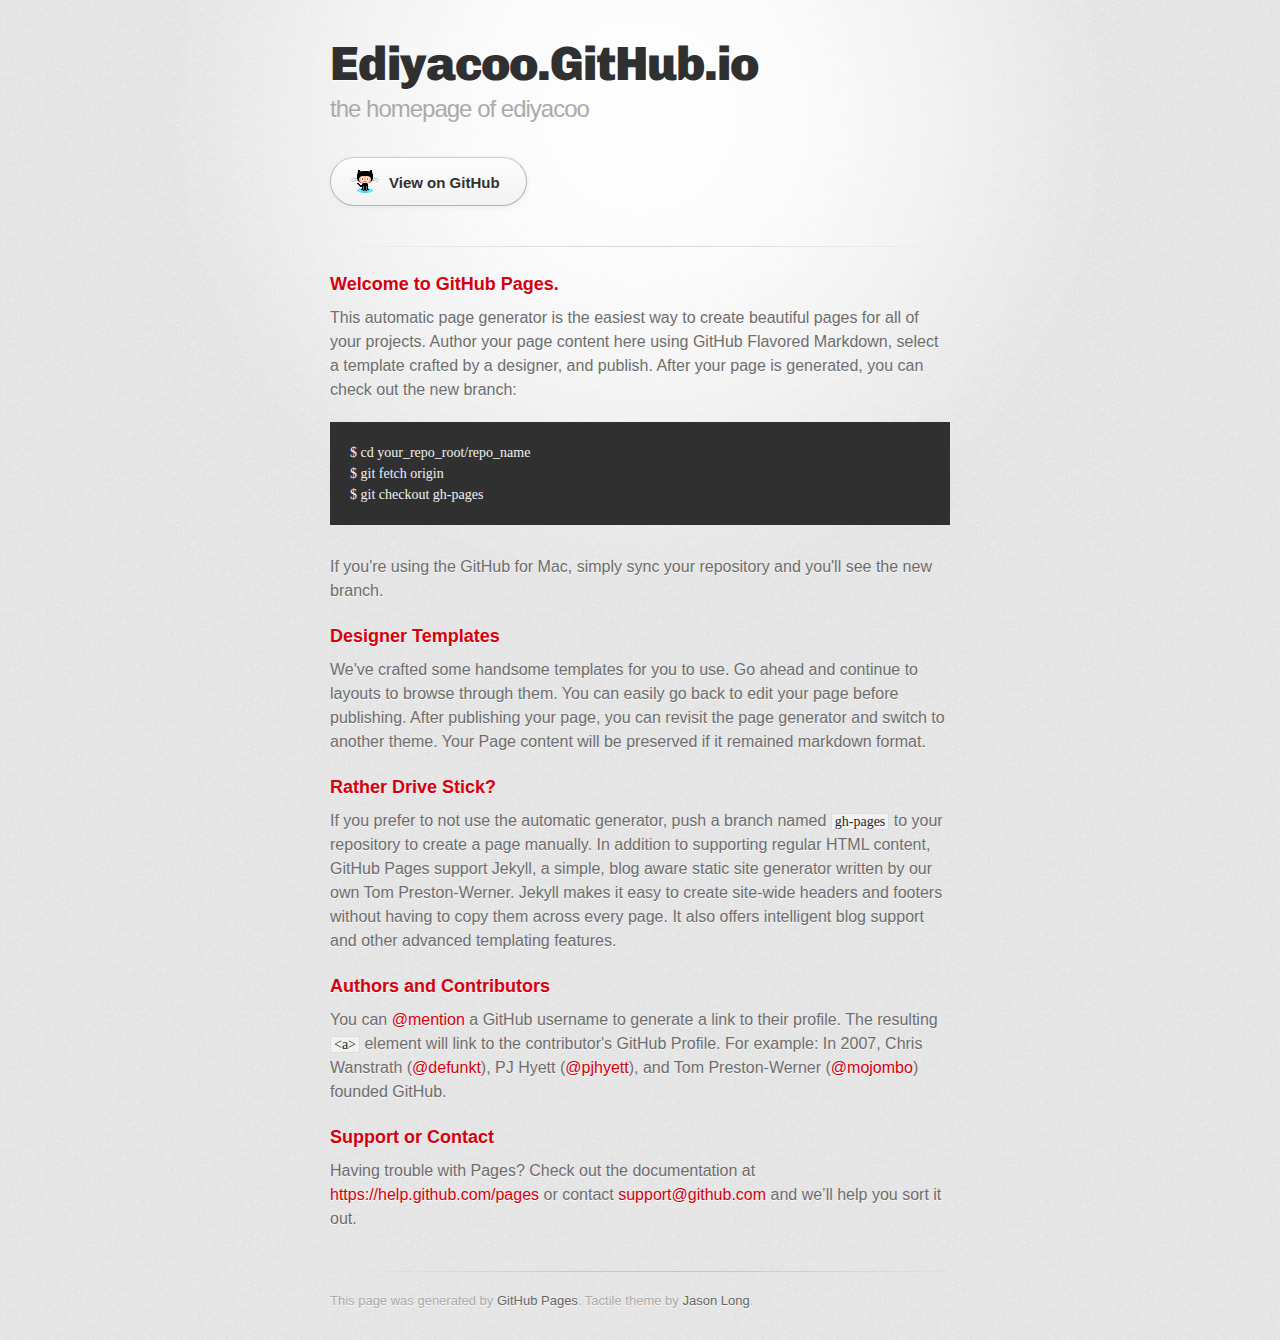
==== index.html @ d6c72542 "Replace master branch with page content via GitHub" ====
<!DOCTYPE html>
<html>
  <head>
    <meta charset='utf-8'>
    <meta http-equiv="X-UA-Compatible" content="chrome=1">
    <link href='https://fonts.googleapis.com/css?family=Chivo:900' rel='stylesheet' type='text/css'>
    <link rel="stylesheet" type="text/css" href="stylesheets/stylesheet.css" media="screen">
    <link rel="stylesheet" type="text/css" href="stylesheets/pygment_trac.css" media="screen">
    <link rel="stylesheet" type="text/css" href="stylesheets/print.css" media="print">
    <!--[if lt IE 9]>
    <script src="//html5shiv.googlecode.com/svn/trunk/html5.js"></script>
    <![endif]-->
    <title>Ediyacoo.GitHub.io by ediyacoo</title>
  </head>

  <body>
    <div id="container">
      <div class="inner">

        <header>
          <h1>Ediyacoo.GitHub.io</h1>
          <h2>the homepage of ediyacoo </h2>
        </header>

        <section id="downloads" class="clearfix">
          <a href="https://github.com/ediyacoo" id="view-on-github" class="button"><span>View on GitHub</span></a>
        </section>

        <hr>

        <section id="main_content">
          <h3>
<a id="welcome-to-github-pages" class="anchor" href="#welcome-to-github-pages" aria-hidden="true"><span class="octicon octicon-link"></span></a>Welcome to GitHub Pages.</h3>

<p>This automatic page generator is the easiest way to create beautiful pages for all of your projects. Author your page content here using GitHub Flavored Markdown, select a template crafted by a designer, and publish. After your page is generated, you can check out the new branch:</p>

<pre><code>$ cd your_repo_root/repo_name
$ git fetch origin
$ git checkout gh-pages
</code></pre>

<p>If you're using the GitHub for Mac, simply sync your repository and you'll see the new branch.</p>

<h3>
<a id="designer-templates" class="anchor" href="#designer-templates" aria-hidden="true"><span class="octicon octicon-link"></span></a>Designer Templates</h3>

<p>We've crafted some handsome templates for you to use. Go ahead and continue to layouts to browse through them. You can easily go back to edit your page before publishing. After publishing your page, you can revisit the page generator and switch to another theme. Your Page content will be preserved if it remained markdown format.</p>

<h3>
<a id="rather-drive-stick" class="anchor" href="#rather-drive-stick" aria-hidden="true"><span class="octicon octicon-link"></span></a>Rather Drive Stick?</h3>

<p>If you prefer to not use the automatic generator, push a branch named <code>gh-pages</code> to your repository to create a page manually. In addition to supporting regular HTML content, GitHub Pages support Jekyll, a simple, blog aware static site generator written by our own Tom Preston-Werner. Jekyll makes it easy to create site-wide headers and footers without having to copy them across every page. It also offers intelligent blog support and other advanced templating features.</p>

<h3>
<a id="authors-and-contributors" class="anchor" href="#authors-and-contributors" aria-hidden="true"><span class="octicon octicon-link"></span></a>Authors and Contributors</h3>

<p>You can <a href="https://github.com/blog/821" class="user-mention">@mention</a> a GitHub username to generate a link to their profile. The resulting <code>&lt;a&gt;</code> element will link to the contributor's GitHub Profile. For example: In 2007, Chris Wanstrath (<a href="https://github.com/defunkt" class="user-mention">@defunkt</a>), PJ Hyett (<a href="https://github.com/pjhyett" class="user-mention">@pjhyett</a>), and Tom Preston-Werner (<a href="https://github.com/mojombo" class="user-mention">@mojombo</a>) founded GitHub.</p>

<h3>
<a id="support-or-contact" class="anchor" href="#support-or-contact" aria-hidden="true"><span class="octicon octicon-link"></span></a>Support or Contact</h3>

<p>Having trouble with Pages? Check out the documentation at <a href="https://help.github.com/pages">https://help.github.com/pages</a> or contact <a href="mailto:support@github.com">support@github.com</a> and we’ll help you sort it out.</p>
        </section>

        <footer>
          This page was generated by <a href="http://pages.github.com">GitHub Pages</a>. Tactile theme by <a href="https://twitter.com/jasonlong">Jason Long</a>.
        </footer>

        
      </div>
    </div>
  </body>
</html>
---- stylesheets/stylesheet.css ----
/* http://meyerweb.com/eric/tools/css/reset/
   v2.0 | 20110126
   License: none (public domain)
*/
html, body, div, span, applet, object, iframe,
h1, h2, h3, h4, h5, h6, p, blockquote, pre,
a, abbr, acronym, address, big, cite, code,
del, dfn, em, img, ins, kbd, q, s, samp,
small, strike, strong, sub, sup, tt, var,
b, u, i, center,
dl, dt, dd, ol, ul, li,
fieldset, form, label, legend,
table, caption, tbody, tfoot, thead, tr, th, td,
article, aside, canvas, details, embed,
figure, figcaption, footer, header, hgroup,
menu, nav, output, ruby, section, summary,
time, mark, audio, video {
	padding: 0;
	margin: 0;
	font: inherit;
	font-size: 100%;
	vertical-align: baseline;
	border: 0;
}
/* HTML5 display-role reset for older browsers */
article, aside, details, figcaption, figure,
footer, header, hgroup, menu, nav, section {
	display: block;
}
body {
	line-height: 1;
}
ol, ul {
	list-style: none;
}
blockquote, q {
	quotes: none;
}
blockquote:before, blockquote:after,
q:before, q:after {
	content: '';
	content: none;
}
table {
	border-spacing: 0;
	border-collapse: collapse;
}

/* LAYOUT STYLES */
body {
  font-family: 'Helvetica Neue', Helvetica, Arial, serif;
  font-size: 1em;
  line-height: 1.5;
  color: #6d6d6d;
  text-shadow: 0 1px 0 rgba(255, 255, 255, 0.8);
  background: #e7e7e7 url(../images/body-bg.png) 0 0 repeat;
}

a {
  color: #d5000d;
}
a:hover {
  color: #c5000c;
}

header {
  padding-top: 35px;
  padding-bottom: 25px;
}

header h1 {
  font-family: 'Chivo', 'Helvetica Neue', Helvetica, Arial, serif;
  font-size: 48px; font-weight: 900;
  line-height: 1.2;
  color: #303030;
  letter-spacing: -1px;
}

header h2 {
  font-size: 24px;
  font-weight: normal;
  line-height: 1.3;
  color: #aaa;
  letter-spacing: -1px;
}

#container {
  min-height: 595px;
  background: transparent url(../images/highlight-bg.jpg) 50% 0 no-repeat;
}

.inner {
  width: 620px;
  margin: 0 auto;
}

#container .inner img {
  max-width: 100%;
}

#downloads {
  margin-bottom: 40px;
}

a.button {
  display: block;
  float: left;
  width: 179px;
  padding: 12px 8px 12px 8px;
  margin-right: 14px;
  font-size: 15px;
  font-weight: bold;
  line-height: 25px;
  color: #303030;
  background: #fdfdfd; /* Old browsers */
  background: -moz-linear-gradient(top,  #fdfdfd 0%, #f2f2f2 100%); /* FF3.6+ */
  background: -webkit-gradient(linear, left top, left bottom, color-stop(0%,#fdfdfd), color-stop(100%,#f2f2f2)); /* Chrome,Safari4+ */
  background: -webkit-linear-gradient(top,  #fdfdfd 0%,#f2f2f2 100%); /* Chrome10+,Safari5.1+ */
  background: -o-linear-gradient(top,  #fdfdfd 0%,#f2f2f2 100%); /* Opera 11.10+ */
  background: -ms-linear-gradient(top,  #fdfdfd 0%,#f2f2f2 100%); /* IE10+ */
  background: linear-gradient(top,  #fdfdfd 0%,#f2f2f2 100%); /* W3C */
  filter: progid:DXImageTransform.Microsoft.gradient( startColorstr='#fdfdfd', endColorstr='#f2f2f2',GradientType=0 ); /* IE6-9 */
  border-top: solid 1px #cbcbcb;
  border-right: solid 1px #b7b7b7;
  border-bottom: solid 1px #b3b3b3;
  border-left: solid 1px #b7b7b7;
  border-radius: 30px;
  -webkit-box-shadow: 10px 10px 5px #888;
  -moz-box-shadow: 10px 10px 5px #888;
  box-shadow: 0px 1px 5px #e8e8e8;
  -moz-border-radius: 30px;
  -webkit-border-radius: 30px;
}
a.button:hover {
  background: #fafafa; /* Old browsers */
  background: -moz-linear-gradient(top,  #fdfdfd 0%, #f6f6f6 100%); /* FF3.6+ */
  background: -webkit-gradient(linear, left top, left bottom, color-stop(0%,#fdfdfd), color-stop(100%,#f6f6f6)); /* Chrome,Safari4+ */
  background: -webkit-linear-gradient(top,  #fdfdfd 0%,#f6f6f6 100%); /* Chrome10+,Safari5.1+ */
  background: -o-linear-gradient(top,  #fdfdfd 0%,#f6f6f6 100%); /* Opera 11.10+ */
  background: -ms-linear-gradient(top,  #fdfdfd 0%,#f6f6f6 100%); /* IE10+ */
  background: linear-gradient(top,  #fdfdfd 0%,#f6f6f6, 100%); /* W3C */
  filter: progid:DXImageTransform.Microsoft.gradient( startColorstr='#fdfdfd', endColorstr='#f6f6f6',GradientType=0 ); /* IE6-9 */
  border-top: solid 1px #b7b7b7;
  border-right: solid 1px #b3b3b3;
  border-bottom: solid 1px #b3b3b3;
  border-left: solid 1px #b3b3b3;
}

a.button span {
  display: block;
  height: 23px;
  padding-left: 50px;
}

#download-zip span {
  background: transparent url(../images/zip-icon.png) 12px 50% no-repeat;
}
#download-tar-gz span {
  background: transparent url(../images/tar-gz-icon.png) 12px 50% no-repeat;
}
#view-on-github span {
  background: transparent url(../images/octocat-icon.png) 12px 50% no-repeat;
}
#view-on-github {
  margin-right: 0;
}

code, pre {
  margin-bottom: 30px;
  font-family: Monaco, "Bitstream Vera Sans Mono", "Lucida Console", Terminal;
  font-size: 14px;
  color: #222;
}

code {
  padding: 0 3px;
  background-color: #f2f2f2;
  border: solid 1px #ddd;
}

pre {
  padding: 20px;
  overflow: auto;
  color: #f2f2f2;
  text-shadow: none;
  background: #303030;
}
pre code {
  padding: 0;
  color: #f2f2f2;
  background-color: #303030;
  border: none;
}

ul, ol, dl {
  margin-bottom: 20px;
}


/* COMMON STYLES */

hr {
  height: 1px;
  padding-bottom: 1em;
  margin-top: 1em;
  line-height: 1px;
  background: transparent url('../images/hr.png') 50% 0 no-repeat;
  border: none;
}

strong {
  font-weight: bold;
}

em {
  font-style: italic;
}

table {
  width: 100%;
  border: 1px solid #ebebeb;
}

th {
  font-weight: 500;
}

td {
  font-weight: 300;
  text-align: center;
  border: 1px solid #ebebeb;
}

form {
  padding: 20px;
  background: #f2f2f2;

}


/* GENERAL ELEMENT TYPE STYLES */

h1 {
  font-size: 32px;
}

h2 {
  margin-bottom: 8px;
  font-size: 22px;
  font-weight: bold;
  color: #303030;
}

h3 {
  margin-bottom: 8px;
  font-size: 18px;
  font-weight: bold;
  color: #d5000d;
}

h4 {
  font-size: 16px;
  font-weight: bold;
  color: #303030;
}

h5 {
  font-size: 1em;
  color: #303030;
}

h6 {
  font-size: .8em;
  color: #303030;
}

p {
  margin-bottom: 20px;
  font-weight: 300;
}

a {
  text-decoration: none;
}

p a {
  font-weight: 400;
}

blockquote {
  padding: 0 0 0 30px;
  margin-bottom: 20px;
  font-size: 1.6em;
  border-left: 10px solid #e9e9e9;
}

ul li {
  list-style-position: inside;
  list-style: disc;
  padding-left: 20px;
}

ol li {
  list-style-position: inside;
  list-style: decimal;
  padding-left: 3px;
}

dl dt {
  color: #303030;
}

footer {
  padding-top: 20px;
  padding-bottom: 30px;
  margin-top: 40px;
  font-size: 13px;
  color: #aaa;
  background: transparent url('../images/hr.png') 0 0 no-repeat;
}

footer a {
  color: #666;
}
footer a:hover {
  color: #444;
}

/* MISC */
.clearfix:after {
  display: block;
  height: 0;
  clear: both;
  visibility: hidden;
  content: '.';
}

.clearfix {display: inline-block;}
* html .clearfix {height: 1%;}
.clearfix {display: block;}

/* #Media Queries
================================================== */

/* Smaller than standard 960 (devices and browsers) */
@media only screen and (max-width: 959px) { }

/* Tablet Portrait size to standard 960 (devices and browsers) */
@media only screen and (min-width: 768px) and (max-width: 959px) { }

/* All Mobile Sizes (devices and browser) */
@media only screen and (max-width: 767px) {
  header {
    padding-top: 10px;
    padding-bottom: 10px;
  }
  #downloads {
    margin-bottom: 25px;
  }
  #download-zip, #download-tar-gz {
    display: none;
  }
  .inner {
    width: 94%;
    margin: 0 auto;
  }
}

/* Mobile Landscape Size to Tablet Portrait (devices and browsers) */
@media only screen and (min-width: 480px) and (max-width: 767px) { }

/* Mobile Portrait Size to Mobile Landscape Size (devices and browsers) */
@media only screen and (max-width: 479px) { }
---- stylesheets/pygment_trac.css ----
.highlight  { background: #ffffff; }
.highlight .c { color: #999988; font-style: italic } /* Comment */
.highlight .err { color: #a61717; background-color: #e3d2d2 } /* Error */
.highlight .k { font-weight: bold } /* Keyword */
.highlight .o { font-weight: bold } /* Operator */
.highlight .cm { color: #999988; font-style: italic } /* Comment.Multiline */
.highlight .cp { color: #999999; font-weight: bold } /* Comment.Preproc */
.highlight .c1 { color: #999988; font-style: italic } /* Comment.Single */
.highlight .cs { color: #999999; font-weight: bold; font-style: italic } /* Comment.Special */
.highlight .gd { color: #000000; background-color: #ffdddd } /* Generic.Deleted */
.highlight .gd .x { color: #000000; background-color: #ffaaaa } /* Generic.Deleted.Specific */
.highlight .ge { font-style: italic } /* Generic.Emph */
.highlight .gr { color: #aa0000 } /* Generic.Error */
.highlight .gh { color: #999999 } /* Generic.Heading */
.highlight .gi { color: #000000; background-color: #ddffdd } /* Generic.Inserted */
.highlight .gi .x { color: #000000; background-color: #aaffaa } /* Generic.Inserted.Specific */
.highlight .go { color: #888888 } /* Generic.Output */
.highlight .gp { color: #555555 } /* Generic.Prompt */
.highlight .gs { font-weight: bold } /* Generic.Strong */
.highlight .gu { color: #800080; font-weight: bold; } /* Generic.Subheading */
.highlight .gt { color: #aa0000 } /* Generic.Traceback */
.highlight .kc { font-weight: bold } /* Keyword.Constant */
.highlight .kd { font-weight: bold } /* Keyword.Declaration */
.highlight .kn { font-weight: bold } /* Keyword.Namespace */
.highlight .kp { font-weight: bold } /* Keyword.Pseudo */
.highlight .kr { font-weight: bold } /* Keyword.Reserved */
.highlight .kt { color: #445588; font-weight: bold } /* Keyword.Type */
.highlight .m { color: #009999 } /* Literal.Number */
.highlight .s { color: #d14 } /* Literal.String */
.highlight .na { color: #008080 } /* Name.Attribute */
.highlight .nb { color: #0086B3 } /* Name.Builtin */
.highlight .nc { color: #445588; font-weight: bold } /* Name.Class */
.highlight .no { color: #008080 } /* Name.Constant */
.highlight .ni { color: #800080 } /* Name.Entity */
.highlight .ne { color: #990000; font-weight: bold } /* Name.Exception */
.highlight .nf { color: #990000; font-weight: bold } /* Name.Function */
.highlight .nn { color: #555555 } /* Name.Namespace */
.highlight .nt { color: #000080 } /* Name.Tag */
.highlight .nv { color: #008080 } /* Name.Variable */
.highlight .ow { font-weight: bold } /* Operator.Word */
.highlight .w { color: #bbbbbb } /* Text.Whitespace */
.highlight .mf { color: #009999 } /* Literal.Number.Float */
.highlight .mh { color: #009999 } /* Literal.Number.Hex */
.highlight .mi { color: #009999 } /* Literal.Number.Integer */
.highlight .mo { color: #009999 } /* Literal.Number.Oct */
.highlight .sb { color: #d14 } /* Literal.String.Backtick */
.highlight .sc { color: #d14 } /* Literal.String.Char */
.highlight .sd { color: #d14 } /* Literal.String.Doc */
.highlight .s2 { color: #d14 } /* Literal.String.Double */
.highlight .se { color: #d14 } /* Literal.String.Escape */
.highlight .sh { color: #d14 } /* Literal.String.Heredoc */
.highlight .si { color: #d14 } /* Literal.String.Interpol */
.highlight .sx { color: #d14 } /* Literal.String.Other */
.highlight .sr { color: #009926 } /* Literal.String.Regex */
.highlight .s1 { color: #d14 } /* Literal.String.Single */
.highlight .ss { color: #990073 } /* Literal.String.Symbol */
.highlight .bp { color: #999999 } /* Name.Builtin.Pseudo */
.highlight .vc { color: #008080 } /* Name.Variable.Class */
.highlight .vg { color: #008080 } /* Name.Variable.Global */
.highlight .vi { color: #008080 } /* Name.Variable.Instance */
.highlight .il { color: #009999 } /* Literal.Number.Integer.Long */

.type-csharp .highlight .k { color: #0000FF }
.type-csharp .highlight .kt { color: #0000FF }
.type-csharp .highlight .nf { color: #000000; font-weight: normal }
.type-csharp .highlight .nc { color: #2B91AF }
.type-csharp .highlight .nn { color: #000000 }
.type-csharp .highlight .s { color: #A31515 }
.type-csharp .highlight .sc { color: #A31515 }
---- stylesheets/print.css ----
html, body, div, span, applet, object, iframe,
h1, h2, h3, h4, h5, h6, p, blockquote, pre,
a, abbr, acronym, address, big, cite, code,
del, dfn, em, img, ins, kbd, q, s, samp,
small, strike, strong, sub, sup, tt, var,
b, u, i, center,
dl, dt, dd, ol, ul, li,
fieldset, form, label, legend,
table, caption, tbody, tfoot, thead, tr, th, td,
article, aside, canvas, details, embed,
figure, figcaption, footer, header, hgroup,
menu, nav, output, ruby, section, summary,
time, mark, audio, video {
  padding: 0;
  margin: 0;
  font: inherit;
  font-size: 100%;
  vertical-align: baseline;
  border: 0;
}
/* HTML5 display-role reset for older browsers */
article, aside, details, figcaption, figure,
footer, header, hgroup, menu, nav, section {
  display: block;
}
body {
  line-height: 1;
}
ol, ul {
  list-style: none;
}
blockquote, q {
  quotes: none;
}
blockquote:before, blockquote:after,
q:before, q:after {
  content: '';
  content: none;
}
table {
  border-spacing: 0;
  border-collapse: collapse;
}
body {
  font-family: 'Helvetica Neue', Helvetica, Arial, serif;
  font-size: 13px;
  line-height: 1.5;
  color: #000;
}

a {
  font-weight: bold;
  color: #d5000d;
}

header {
  padding-top: 35px;
  padding-bottom: 10px;
}

header h1 {
  font-size: 48px;
  font-weight: bold;
  line-height: 1.2;
  color: #303030;
  letter-spacing: -1px;
}

header h2 {
  font-size: 24px;
  font-weight: normal;
  line-height: 1.3;
  color: #aaa;
  letter-spacing: -1px;
}
#downloads {
  display: none;
}
#main_content {
  padding-top: 20px;
}

code, pre {
  margin-bottom: 30px;
  font-family: Monaco, "Bitstream Vera Sans Mono", "Lucida Console", Terminal;
  font-size: 12px;
  color: #222;
}

code {
  padding: 0 3px;
}

pre {
  padding: 20px;
  overflow: auto;
  border: solid 1px #ddd;
}
pre code {
  padding: 0;
}

ul, ol, dl {
  margin-bottom: 20px;
}


/* COMMON STYLES */

table {
  width: 100%;
  border: 1px solid #ebebeb;
}

th {
  font-weight: 500;
}

td {
  font-weight: 300;
  text-align: center;
  border: 1px solid #ebebeb;
}

form {
  padding: 20px;
  background: #f2f2f2;

}


/* GENERAL ELEMENT TYPE STYLES */

h1 {
  font-size: 2.8em;
}

h2 {
  margin-bottom: 8px;
  font-size: 22px;
  font-weight: bold;
  color: #303030;
}

h3 {
  margin-bottom: 8px;
  font-size: 18px;
  font-weight: bold;
  color: #d5000d;
}

h4 {
  font-size: 16px;
  font-weight: bold;
  color: #303030;
}

h5 {
  font-size: 1em;
  color: #303030;
}

h6 {
  font-size: .8em;
  color: #303030;
}

p {
  margin-bottom: 20px;
  font-weight: 300;
}

a {
  text-decoration: none;
}

p a {
  font-weight: 400;
}

blockquote {
  padding: 0 0 0 30px;
  margin-bottom: 20px;
  font-size: 1.6em;
  border-left: 10px solid #e9e9e9;
}

ul li {
  list-style-position: inside;
  list-style: disc;
  padding-left: 20px;
}

ol li {
  list-style-position: inside;
  list-style: decimal;
  padding-left: 3px;
}

dl dd {
  font-style: italic;
  font-weight: 100;
}

footer {
  padding-top: 20px;
  padding-bottom: 30px;
  margin-top: 40px;
  font-size: 13px;
  color: #aaa;
}

footer a {
  color: #666;
}

/* MISC */
.clearfix:after {
  display: block;
  height: 0;
  clear: both;
  visibility: hidden;
  content: '.';
}

.clearfix {display: inline-block;}
* html .clearfix {height: 1%;}
.clearfix {display: block;}
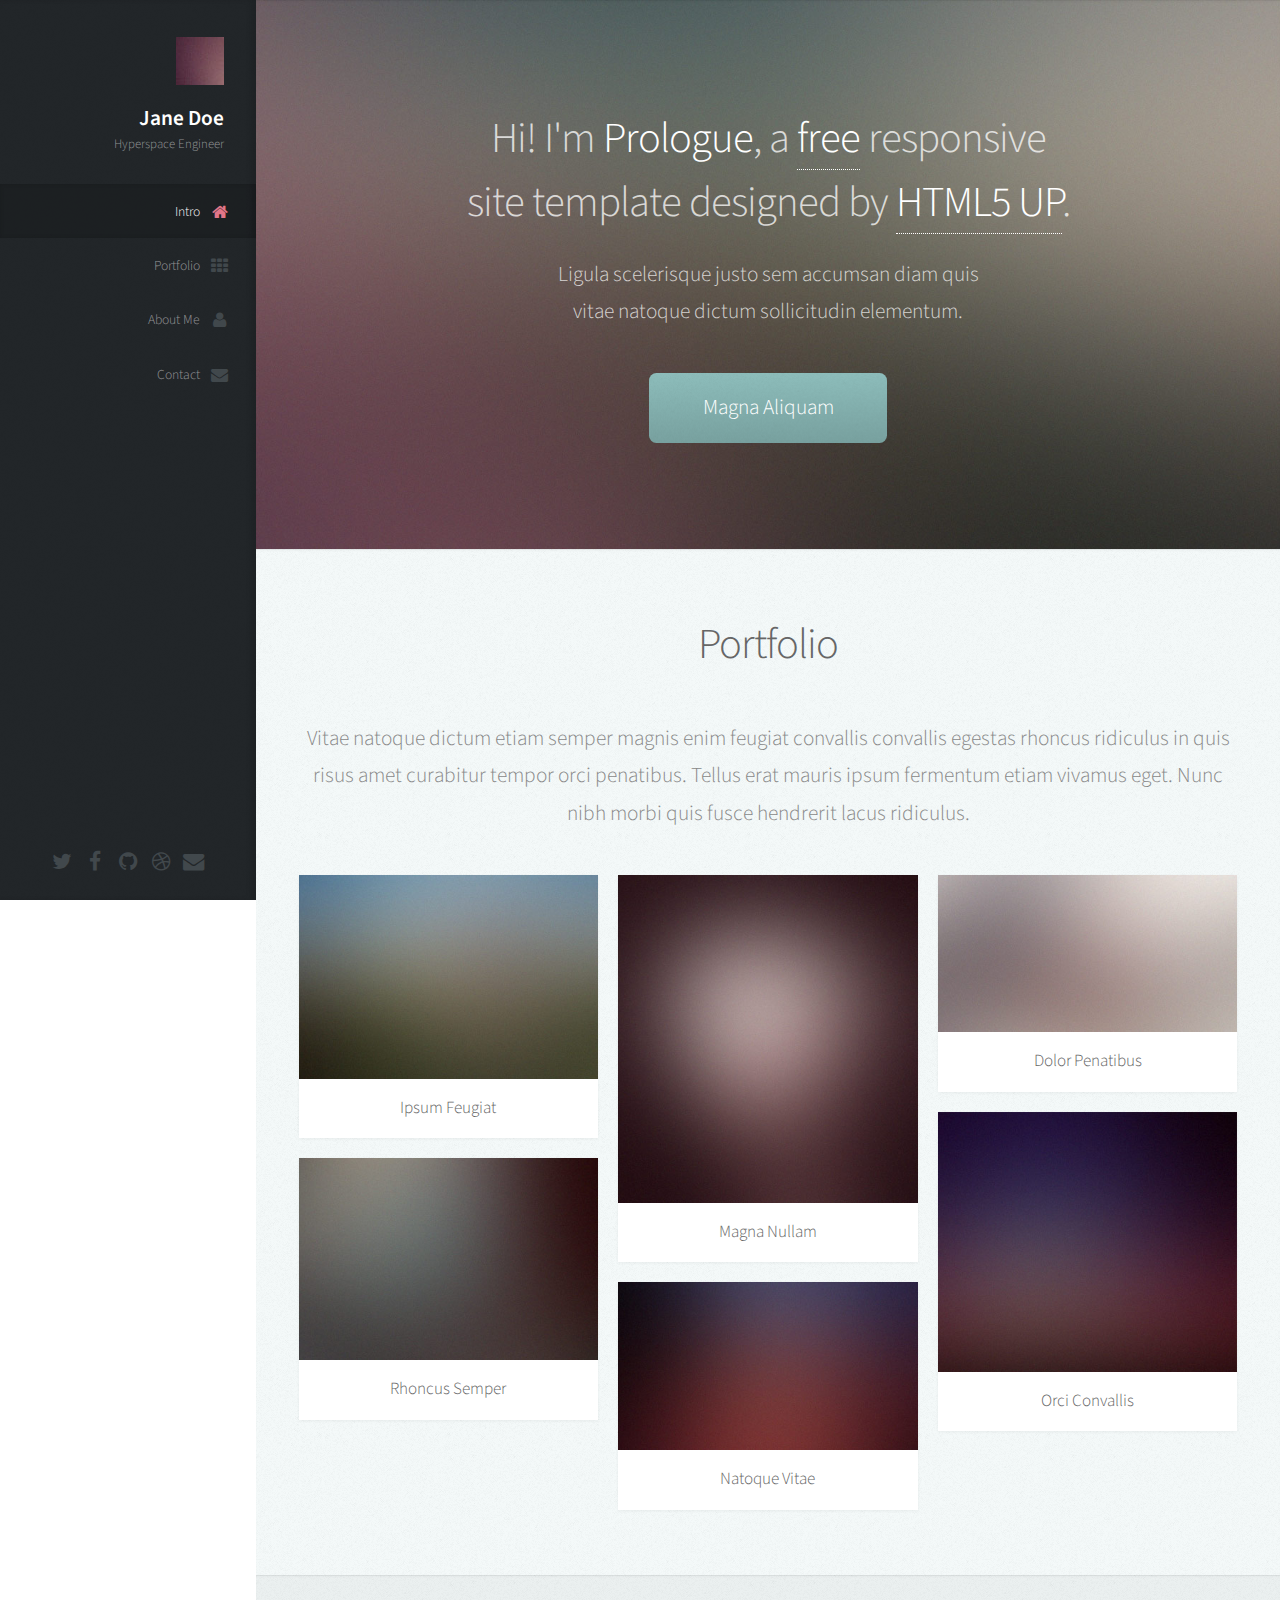
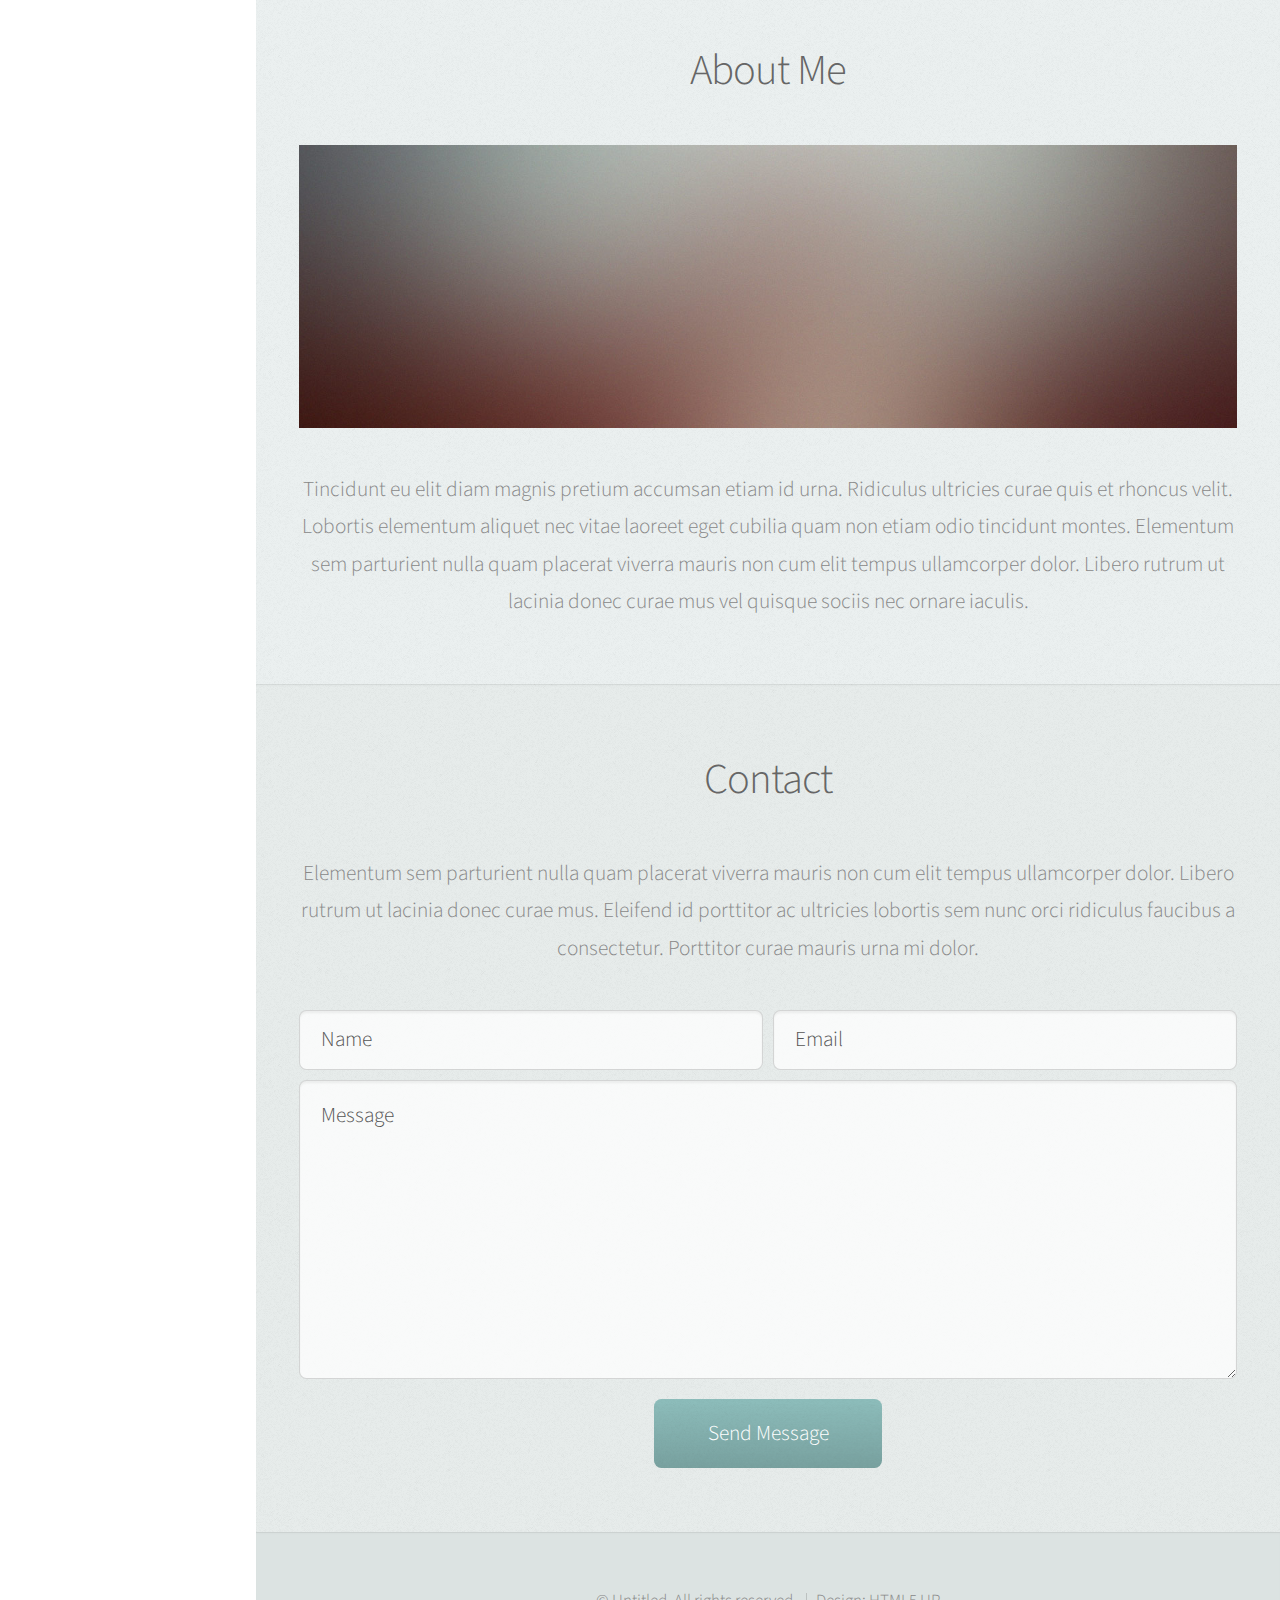
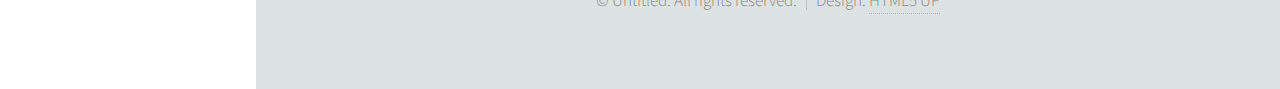
==== commit 5f913b74: "new interface" ====
--- a/index.html
+++ b/index.html
@@ -1,73 +1,230 @@
-<!DOCTYPE html>
+<!DOCTYPE HTML>
+<!--
+	Prologue by HTML5 UP
+	html5up.net | @n33co
+	Free for personal and commercial use under the CCA 3.0 license (html5up.net/license)
+-->
 <html>
-  <head>
-    <meta charset='utf-8'>
-    <meta http-equiv="X-UA-Compatible" content="chrome=1">
-    <link href='https://fonts.googleapis.com/css?family=Chivo:900' rel='stylesheet' type='text/css'>
-    <link rel="stylesheet" type="text/css" href="stylesheets/stylesheet.css" media="screen">
-    <link rel="stylesheet" type="text/css" href="stylesheets/pygment_trac.css" media="screen">
-    <link rel="stylesheet" type="text/css" href="stylesheets/print.css" media="print">
-    <!--[if lt IE 9]>
-    <script src="//html5shiv.googlecode.com/svn/trunk/html5.js"></script>
-    <![endif]-->
-    <title>Ediyacoo.GitHub.io by ediyacoo</title>
-  </head>
-
-  <body>
-    <div id="container">
-      <div class="inner">
-
-        <header>
-          <h1>Ediyacoo.GitHub.io</h1>
-          <h2>the homepage of ediyacoo </h2>
-        </header>
-
-        <section id="downloads" class="clearfix">
-          <a href="https://github.com/ediyacoo" id="view-on-github" class="button"><span>View on GitHub</span></a>
-        </section>
-
-        <hr>
-
-        <section id="main_content">
-          <h3>
-<a id="welcome-to-github-pages" class="anchor" href="#welcome-to-github-pages" aria-hidden="true"><span class="octicon octicon-link"></span></a>Welcome to GitHub Pages.</h3>
-
-<p>This automatic page generator is the easiest way to create beautiful pages for all of your projects. Author your page content here using GitHub Flavored Markdown, select a template crafted by a designer, and publish. After your page is generated, you can check out the new branch:</p>
-
-<pre><code>$ cd your_repo_root/repo_name
-$ git fetch origin
-$ git checkout gh-pages
-</code></pre>
-
-<p>If you're using the GitHub for Mac, simply sync your repository and you'll see the new branch.</p>
-
-<h3>
-<a id="designer-templates" class="anchor" href="#designer-templates" aria-hidden="true"><span class="octicon octicon-link"></span></a>Designer Templates</h3>
-
-<p>We've crafted some handsome templates for you to use. Go ahead and continue to layouts to browse through them. You can easily go back to edit your page before publishing. After publishing your page, you can revisit the page generator and switch to another theme. Your Page content will be preserved if it remained markdown format.</p>
-
-<h3>
-<a id="rather-drive-stick" class="anchor" href="#rather-drive-stick" aria-hidden="true"><span class="octicon octicon-link"></span></a>Rather Drive Stick?</h3>
-
-<p>If you prefer to not use the automatic generator, push a branch named <code>gh-pages</code> to your repository to create a page manually. In addition to supporting regular HTML content, GitHub Pages support Jekyll, a simple, blog aware static site generator written by our own Tom Preston-Werner. Jekyll makes it easy to create site-wide headers and footers without having to copy them across every page. It also offers intelligent blog support and other advanced templating features.</p>
-
-<h3>
-<a id="authors-and-contributors" class="anchor" href="#authors-and-contributors" aria-hidden="true"><span class="octicon octicon-link"></span></a>Authors and Contributors</h3>
-
-<p>You can <a href="https://github.com/blog/821" class="user-mention">@mention</a> a GitHub username to generate a link to their profile. The resulting <code>&lt;a&gt;</code> element will link to the contributor's GitHub Profile. For example: In 2007, Chris Wanstrath (<a href="https://github.com/defunkt" class="user-mention">@defunkt</a>), PJ Hyett (<a href="https://github.com/pjhyett" class="user-mention">@pjhyett</a>), and Tom Preston-Werner (<a href="https://github.com/mojombo" class="user-mention">@mojombo</a>) founded GitHub.</p>
-
-<h3>
-<a id="support-or-contact" class="anchor" href="#support-or-contact" aria-hidden="true"><span class="octicon octicon-link"></span></a>Support or Contact</h3>
-
-<p>Having trouble with Pages? Check out the documentation at <a href="https://help.github.com/pages">https://help.github.com/pages</a> or contact <a href="mailto:support@github.com">support@github.com</a> and we’ll help you sort it out.</p>
-        </section>
-
-        <footer>
-          This page was generated by <a href="http://pages.github.com">GitHub Pages</a>. Tactile theme by <a href="https://twitter.com/jasonlong">Jason Long</a>.
-        </footer>
-
-        
-      </div>
-    </div>
-  </body>
+	<head>
+		<title>Prologue by HTML5 UP</title>
+		<meta http-equiv="content-type" content="text/html; charset=utf-8" />
+		<meta name="description" content="" />
+		<meta name="keywords" content="" />
+		<!--[if lte IE 8]><script src="css/ie/html5shiv.js"></script><![endif]-->
+		<script src="js/jquery.min.js"></script>
+		<script src="js/jquery.scrolly.min.js"></script>
+		<script src="js/jquery.scrollzer.min.js"></script>
+		<script src="js/skel.min.js"></script>
+		<script src="js/skel-layers.min.js"></script>
+		<script src="js/init.js"></script>
+		<noscript>
+			<link rel="stylesheet" href="css/skel.css" />
+			<link rel="stylesheet" href="css/style.css" />
+			<link rel="stylesheet" href="css/style-wide.css" />
+		</noscript>
+		<!--[if lte IE 9]><link rel="stylesheet" href="css/ie/v9.css" /><![endif]-->
+		<!--[if lte IE 8]><link rel="stylesheet" href="css/ie/v8.css" /><![endif]-->
+	</head>
+	<body>
+
+		<!-- Header -->
+			<div id="header" class="skel-layers-fixed">
+
+				<div class="top">
+
+					<!-- Logo -->
+						<div id="logo">
+							<span class="image avatar48"><img src="images/avatar.jpg" alt="" /></span>
+							<h1 id="title">Jane Doe</h1>
+							<p>Hyperspace Engineer</p>
+						</div>
+
+					<!-- Nav -->
+						<nav id="nav">
+							<!--
+							
+								Prologue's nav expects links in one of two formats:
+								
+								1. Hash link (scrolls to a different section within the page)
+								
+								   <li><a href="#foobar" id="foobar-link" class="icon fa-whatever-icon-you-want skel-layers-ignoreHref"><span class="label">Foobar</span></a></li>
+
+								2. Standard link (sends the user to another page/site)
+
+								   <li><a href="http://foobar.tld" id="foobar-link" class="icon fa-whatever-icon-you-want"><span class="label">Foobar</span></a></li>
+							
+							-->
+							<ul>
+								<li><a href="#top" id="top-link" class="skel-layers-ignoreHref"><span class="icon fa-home">Intro</span></a></li>
+								<li><a href="#portfolio" id="portfolio-link" class="skel-layers-ignoreHref"><span class="icon fa-th">Portfolio</span></a></li>
+								<li><a href="#about" id="about-link" class="skel-layers-ignoreHref"><span class="icon fa-user">About Me</span></a></li>
+								<li><a href="#contact" id="contact-link" class="skel-layers-ignoreHref"><span class="icon fa-envelope">Contact</span></a></li>
+							</ul>
+						</nav>
+						
+				</div>
+				
+				<div class="bottom">
+
+					<!-- Social Icons -->
+						<ul class="icons">
+							<li><a href="#" class="icon fa-twitter"><span class="label">Twitter</span></a></li>
+							<li><a href="#" class="icon fa-facebook"><span class="label">Facebook</span></a></li>
+							<li><a href="#" class="icon fa-github"><span class="label">Github</span></a></li>
+							<li><a href="#" class="icon fa-dribbble"><span class="label">Dribbble</span></a></li>
+							<li><a href="#" class="icon fa-envelope"><span class="label">Email</span></a></li>
+						</ul>
+				
+				</div>
+			
+			</div>
+
+		<!-- Main -->
+			<div id="main">
+
+				<!-- Intro -->
+					<section id="top" class="one dark cover">
+						<div class="container">
+
+							<header>
+								<h2 class="alt">Hi! I'm <strong>Prologue</strong>, a <a href="http://html5up.net/license">free</a> responsive<br />
+								site template designed by <a href="http://html5up.net">HTML5 UP</a>.</h2>
+								<p>Ligula scelerisque justo sem accumsan diam quis<br />
+								vitae natoque dictum sollicitudin elementum.</p>
+							</header>
+							
+							<footer>
+								<a href="#portfolio" class="button scrolly">Magna Aliquam</a>
+							</footer>
+
+						</div>
+					</section>
+					
+				<!-- Portfolio -->
+					<section id="portfolio" class="two">
+						<div class="container">
+					
+							<header>
+								<h2>Portfolio</h2>
+							</header>
+							
+							<p>Vitae natoque dictum etiam semper magnis enim feugiat convallis convallis
+							egestas rhoncus ridiculus in quis risus amet curabitur tempor orci penatibus.
+							Tellus erat mauris ipsum fermentum etiam vivamus eget. Nunc nibh morbi quis 
+							fusce hendrerit lacus ridiculus.</p>
+						
+							<div class="row">
+								<div class="4u">
+									<article class="item">
+										<a href="#" class="image fit"><img src="images/pic02.jpg" alt="" /></a>
+										<header>
+											<h3>Ipsum Feugiat</h3>
+										</header>
+									</article>
+									<article class="item">
+										<a href="#" class="image fit"><img src="images/pic03.jpg" alt="" /></a>
+										<header>
+											<h3>Rhoncus Semper</h3>
+										</header>
+									</article>
+								</div>
+								<div class="4u">
+									<article class="item">
+										<a href="#" class="image fit"><img src="images/pic04.jpg" alt="" /></a>
+										<header>
+											<h3>Magna Nullam</h3>
+										</header>
+									</article>
+									<article class="item">
+										<a href="#" class="image fit"><img src="images/pic05.jpg" alt="" /></a>
+										<header>
+											<h3>Natoque Vitae</h3>
+										</header>
+									</article>
+								</div>
+								<div class="4u">
+									<article class="item">
+										<a href="#" class="image fit"><img src="images/pic06.jpg" alt="" /></a>
+										<header>
+											<h3>Dolor Penatibus</h3>
+										</header>
+									</article>
+									<article class="item">
+										<a href="#" class="image fit"><img src="images/pic07.jpg" alt="" /></a>
+										<header>
+											<h3>Orci Convallis</h3>
+										</header>
+									</article>
+								</div>
+							</div>
+
+						</div>
+					</section>
+
+				<!-- About Me -->
+					<section id="about" class="three">
+						<div class="container">
+
+							<header>
+								<h2>About Me</h2>
+							</header>
+
+							<a href="#" class="image featured"><img src="images/pic08.jpg" alt="" /></a>
+							
+							<p>Tincidunt eu elit diam magnis pretium accumsan etiam id urna. Ridiculus 
+							ultricies curae quis et rhoncus velit. Lobortis elementum aliquet nec vitae 
+							laoreet eget cubilia quam non etiam odio tincidunt montes. Elementum sem 
+							parturient nulla quam placerat viverra mauris non cum elit tempus ullamcorper 
+							dolor. Libero rutrum ut lacinia donec curae mus vel quisque sociis nec 
+							ornare iaculis.</p>
+
+						</div>
+					</section>
+			
+				<!-- Contact -->
+					<section id="contact" class="four">
+						<div class="container">
+
+							<header>
+								<h2>Contact</h2>
+							</header>
+
+							<p>Elementum sem parturient nulla quam placerat viverra 
+							mauris non cum elit tempus ullamcorper dolor. Libero rutrum ut lacinia 
+							donec curae mus. Eleifend id porttitor ac ultricies lobortis sem nunc 
+							orci ridiculus faucibus a consectetur. Porttitor curae mauris urna mi dolor.</p>
+							
+							<form method="post" action="#">
+								<div class="row 50%">
+									<div class="6u"><input type="text" name="name" placeholder="Name" /></div>
+									<div class="6u"><input type="text" name="email" placeholder="Email" /></div>
+								</div>
+								<div class="row 50%">
+									<div class="12u">
+										<textarea name="message" placeholder="Message"></textarea>
+									</div>
+								</div>
+								<div class="row">
+									<div class="12u">
+										<input type="submit" value="Send Message" />
+									</div>
+								</div>
+							</form>
+
+						</div>
+					</section>
+			
+			</div>
+
+		<!-- Footer -->
+			<div id="footer">
+				
+				<!-- Copyright -->
+					<ul class="copyright">
+						<li>&copy; Untitled. All rights reserved.</li><li>Design: <a href="http://html5up.net">HTML5 UP</a></li>
+					</ul>
+				
+			</div>
+
+	</body>
 </html>--- a/css/skel.css
+++ b/css/skel.css
@@ -0,0 +1,247 @@
+/* Resets (http://meyerweb.com/eric/tools/css/reset/ | v2.0 | 20110126 | License: none (public domain)) */
+
+	html,body,div,span,applet,object,iframe,h1,h2,h3,h4,h5,h6,p,blockquote,pre,a,abbr,acronym,address,big,cite,code,del,dfn,em,img,ins,kbd,q,s,samp,small,strike,strong,sub,sup,tt,var,b,u,i,center,dl,dt,dd,ol,ul,li,fieldset,form,label,legend,table,caption,tbody,tfoot,thead,tr,th,td,article,aside,canvas,details,embed,figure,figcaption,footer,header,hgroup,menu,nav,output,ruby,section,summary,time,mark,audio,video{margin:0;padding:0;border:0;font-size:100%;font:inherit;vertical-align:baseline;}article,aside,details,figcaption,figure,footer,header,hgroup,menu,nav,section{display:block;}body{line-height:1;}ol,ul{list-style:none;}blockquote,q{quotes:none;}blockquote:before,blockquote:after,q:before,q:after{content:'';content:none;}table{border-collapse:collapse;border-spacing:0;}body{-webkit-text-size-adjust:none}
+
+/* Box Model */
+
+	*, *:before, *:after {
+		-moz-box-sizing: border-box;
+		-webkit-box-sizing: border-box;
+		box-sizing: border-box;
+	}
+
+/* Container */
+
+	.container {
+		margin-left: auto;
+		margin-right: auto;
+
+		/* width: (containers) */
+		width: 1200px;
+	}
+
+	/* Modifiers */
+
+		/* 125% */
+			.container.\31 25\25 {
+				width: 100%;
+
+				/* max-width: (containers * 1.25) */
+				max-width: 1500px;
+
+				/* min-width: (containers) */
+				min-width: 1200px;
+			}
+
+		/* 75% */
+			.container.\37 5\25 {
+
+				/* width: (containers * 0.75) */
+				width: 900px;
+
+			}
+
+		/* 50% */
+			.container.\35 0\25 {
+
+				/* width: (containers * 0.50) */
+				width: 600px;
+
+			}
+
+		/* 25% */
+			.container.\32 5\25 {
+
+				/* width: (containers * 0.25) */
+				width: 300px;
+
+			}
+
+/* Grid */
+
+	.row {
+		border-bottom: solid 1px transparent;
+	}
+
+	.row > * {
+		float: left;
+	}
+
+	.row:after, .row:before {
+		content: '';
+		display: block;
+		clear: both;
+		height: 0;
+	}
+
+	.row.uniform > * > :first-child {
+		margin-top: 0;
+	}
+
+	.row.uniform > * > :last-child {
+		margin-bottom: 0;
+	}
+
+	/* Gutters */
+
+		/* Normal */
+
+			.row > * {
+				/* padding: (gutters.horizontal) 0 0 (gutters.vertical) */
+				padding: 40px 0 0 40px;
+			}
+
+			.row {
+				/* margin: -(gutters.horizontal) 0 -1px -(gutters.vertical) */
+				margin: -40px 0 -1px -40px;
+			}
+
+			.row.uniform > * {
+				/* padding: (gutters.vertical) 0 0 (gutters.vertical) */
+				padding: 40px 0 0 40px;
+			}
+
+			.row.uniform {
+				/* margin: -(gutters.vertical) 0 -1px -(gutters.vertical) */
+				margin: -40px 0 -1px -40px;
+			}
+
+		/* 200% */
+
+			.row.\32 00\25 > * {
+				/* padding: (gutters.horizontal) 0 0 (gutters.vertical) */
+				padding: 80px 0 0 80px;
+			}
+
+			.row.\32 00\25 {
+				/* margin: -(gutters.horizontal) 0 -1px -(gutters.vertical) */
+				margin: -80px 0 -1px -80px;
+			}
+
+			.row.uniform.\32 00\25 > * {
+				/* padding: (gutters.vertical) 0 0 (gutters.vertical) */
+				padding: 80px 0 0 80px;
+			}
+
+			.row.uniform.\32 00\25 {
+				/* margin: -(gutters.vertical) 0 -1px -(gutters.vertical) */
+				margin: -80px 0 -1px -80px;
+			}
+
+		/* 150% */
+
+			.row.\31 50\25 > * {
+				/* padding: (gutters.horizontal) 0 0 (gutters.vertical) */
+				padding: 60px 0 0 60px;
+			}
+
+			.row.\31 50\25 {
+				/* margin: -(gutters.horizontal) 0 -1px -(gutters.vertical) */
+				margin: -60px 0 -1px -60px;
+			}
+
+			.row.uniform.\31 50\25 > * {
+				/* padding: (gutters.vertical) 0 0 (gutters.vertical) */
+				padding: 60px 0 0 60px;
+			}
+
+			.row.uniform.\31 50\25 {
+				/* margin: -(gutters.vertical) 0 -1px -(gutters.vertical) */
+				margin: -60px 0 -1px -60px;
+			}
+
+		/* 50% */
+
+			.row.\35 0\25 > * {
+				/* padding: (gutters.horizontal) 0 0 (gutters.vertical) */
+				padding: 20px 0 0 20px;
+			}
+
+			.row.\35 0\25 {
+				/* margin: -(gutters.horizontal) 0 -1px -(gutters.vertical) */
+				margin: -20px 0 -1px -20px;
+			}
+
+			.row.uniform.\35 0\25 > * {
+				/* padding: (gutters.vertical) 0 0 (gutters.vertical) */
+				padding: 20px 0 0 20px;
+			}
+
+			.row.uniform.\35 0\25 {
+				/* margin: -(gutters.vertical) 0 -1px -(gutters.vertical) */
+				margin: -20px 0 -1px -20px;
+			}
+
+		/* 25% */
+
+			.row.\32 5\25 > * {
+				/* padding: (gutters.horizontal) 0 0 (gutters.vertical) */
+				padding: 10px 0 0 10px;
+			}
+
+			.row.\32 5\25 {
+				/* margin: -(gutters.horizontal) 0 -1px -(gutters.vertical) */
+				margin: -10px 0 -1px -10px;
+			}
+
+			.row.uniform.\32 5\25 > * {
+				/* padding: (gutters.vertical) 0 0 (gutters.vertical) */
+				padding: 10px 0 0 10px;
+			}
+
+			.row.uniform.\32 5\25 {
+				/* margin: -(gutters.vertical) 0 -1px -(gutters.vertical) */
+				margin: -10px 0 -1px -10px;
+			}
+
+		/* 0% */
+
+			.row.\30 \25 > * {
+				padding: 0;
+			}
+
+			.row.\30 \25 {
+				margin: 0 0 -1px 0;
+			}
+
+	/* Cells */
+
+		.\31 2u, .\31 2u\24 { width: 100%; clear: none; margin-left: 0; }
+		.\31 1u, .\31 1u\24 { width: 91.6666666667%; clear: none; margin-left: 0; }
+		.\31 0u, .\31 0u\24 { width: 83.3333333333%; clear: none; margin-left: 0; }
+		.\39 u, .\39 u\24 { width: 75%; clear: none; margin-left: 0; }
+		.\38 u, .\38 u\24 { width: 66.6666666667%; clear: none; margin-left: 0; }
+		.\37 u, .\37 u\24 { width: 58.3333333333%; clear: none; margin-left: 0; }
+		.\36 u, .\36 u\24 { width: 50%; clear: none; margin-left: 0; }
+		.\35 u, .\35 u\24 { width: 41.6666666667%; clear: none; margin-left: 0; }
+		.\34 u, .\34 u\24 { width: 33.3333333333%; clear: none; margin-left: 0; }
+		.\33 u, .\33 u\24 { width: 25%; clear: none; margin-left: 0; }
+		.\32 u, .\32 u\24 { width: 16.6666666667%; clear: none; margin-left: 0; }
+		.\31 u, .\31 u\24 { width: 8.3333333333%; clear: none; margin-left: 0; }
+
+		.\31 2u\24 + *,
+		.\31 1u\24 + *,
+		.\31 0u\24 + *,
+		.\39 u\24 + *,
+		.\38 u\24 + *,
+		.\37 u\24 + *,
+		.\36 u\24 + *,
+		.\35 u\24 + *,
+		.\34 u\24 + *,
+		.\33 u\24 + *,
+		.\32 u\24 + *,
+		.\31 u\24 + * {
+			clear: left;
+		}
+
+		.\-11u { margin-left: 91.6666666667% }
+		.\-10u { margin-left: 83.3333333333% }
+		.\-9u { margin-left: 75% }
+		.\-8u { margin-left: 66.6666666667% }
+		.\-7u { margin-left: 58.3333333333% }
+		.\-6u { margin-left: 50% }
+		.\-5u { margin-left: 41.6666666667% }
+		.\-4u { margin-left: 33.3333333333% }
+		.\-3u { margin-left: 25% }
+		.\-2u { margin-left: 16.6666666667% }
+		.\-1u { margin-left: 8.3333333333% }--- a/css/style.css
+++ b/css/style.css
@@ -0,0 +1,785 @@
+@charset 'UTF-8';
+@import url("font-awesome.min.css");
+@import url("http://fonts.googleapis.com/css?family=Source+Sans+Pro:300,300italic,400,600");
+
+/*
+	Prologue by HTML5 UP
+	html5up.net | @n33co
+	Free for personal and commercial use under the CCA 3.0 license (html5up.net/license)
+*/
+
+/*********************************************************************************/
+/* Basic                                                                         */
+/*********************************************************************************/
+
+	body
+	{
+		background: #fff;
+	}
+
+		body.is-loading *
+		{
+			-moz-transition: none !important;
+			-webkit-transition: none !important;
+			-o-transition: none !important;
+			-ms-transition: none !important;
+			transition: none !important;
+			-moz-animation: none !important;
+			-webkit-animation: none !important;
+			-o-animation: none !important;
+			-ms-animation: none !important;
+			animation: none !important;
+		}
+
+	body,input,textarea,select
+	{
+		font-family: 'Source Sans Pro', sans-serif;
+		font-size: 19pt;
+		font-weight: 300;
+		line-height: 1.75em;
+		color: #888;
+	}
+
+	h1,h2,h3,h4,h5,h6
+	{
+		font-weight: 300;
+		color: #666;
+		line-height: 1.5em;
+	}
+	
+		h1 a, h2 a, h3 a, h4 a, h5 a, h6 a
+		{
+			color: inherit;
+			text-decoration: none;
+		}
+
+		h1 strong, h2 strong, h3 strong, h4 strong, h5 strong, h6 strong
+		{
+			color: #333;
+		}
+		
+		h2
+		{
+			font-size: 2em;
+			letter-spacing: -1px;
+		}
+		
+			h2.alt
+			{
+				color: #888;
+			}
+			
+			h2.alt strong
+			{
+				color: #666;
+			}
+
+		h3
+		{
+			font-size: 1.5em;
+		}
+
+	header
+	{
+		margin: 0 0 2em 0;
+	}
+
+		header > p
+		{
+			margin: 1em 0 0 0;
+		}
+
+	footer
+	{
+		margin: 2em 0 0 0;
+	}
+
+	strong, b
+	{
+		font-weight: 300;
+		color: #666;
+	}
+	
+	em, i
+	{
+		font-style: italic;
+	}
+
+	a
+	{
+		text-decoration: none;
+		color: inherit;
+		border-bottom: dotted 1px rgba(128,128,128,0.5);
+		-moz-transition: color 0.35s ease-in-out, border-bottom-color 0.35s ease-in-out;
+		-webkit-transition: color 0.35s ease-in-out, border-bottom-color 0.35s ease-in-out;
+		-o-transition: color 0.35s ease-in-out, border-bottom-color 0.35s ease-in-out;
+		-ms-transition: color 0.35s ease-in-out, border-bottom-color 0.35s ease-in-out;
+		transition: color 0.35s ease-in-out, border-bottom-color 0.35s ease-in-out;
+		outline: 0;
+	}
+
+		a:hover
+		{
+			color: #E27689;
+			border-bottom-color: rgba(255,255,255,0);
+		}
+
+	sub
+	{
+		position: relative;
+		top: 0.5em;
+		font-size: 0.8em;
+	}
+	
+	sup
+	{
+		position: relative;
+		top: -0.5em;
+		font-size: 0.8em;
+	}
+	
+	hr
+	{
+		border: 0;
+		border-top: solid 1px #ddd;
+	}
+	
+	blockquote
+	{
+		border-left: solid 0.5em #ddd;
+		padding: 1em 0 1em 2em;
+		font-style: italic;
+	}
+	
+	p, ul, ol, dl, table
+	{
+		margin-bottom: 2em;
+	}
+
+	br.clear
+	{
+		clear: both;
+	}
+
+	/* Sections/Article */
+	
+		section,
+		article
+		{
+			margin-bottom: 3em;
+		}
+		
+			section > :last-child,
+			article > :last-child,
+			section > .container > :last-child,
+			article > .container > :last-child
+			{
+				margin-bottom: 0;
+			}
+
+			section:last-child,
+			article:last-child
+			{
+				margin-bottom: 0;
+			}
+
+			.row > section,
+			.row > article
+			{
+				margin-bottom: 0;
+			}
+
+	/* Image */
+
+		.image
+		{
+			display: inline-block;
+			border: 0;
+		}
+		
+			.image img
+			{
+				display: block;
+				width: 100%;
+			}
+			
+			.image.avatar48
+			{
+				width: 48px;
+				height: 48px;
+				background: #f00;
+			}
+			
+				.image.avatar48 img
+				{
+					width: 48px;
+					height: 48px;
+				}
+
+			.image.fit
+			{
+				display: block;
+				width: 100%;
+			}
+			
+			.image.featured
+			{
+				display: block;
+				width: 100%;
+				margin: 0 0 2em 0;
+			}
+			
+			.image.left
+			{
+				float: left;
+				margin: 0 2em 2em 0;
+			}
+			
+			.image.centered
+			{
+				display: block;
+				margin: 0 0 2em 0;
+			}
+
+				.image.centered img
+				{
+					margin: 0 auto;
+					width: auto;
+				}
+
+	/* List */
+
+		ul
+		{
+		}
+
+			ul.default
+			{
+				list-style: disc;
+				padding-left: 1em;
+			}
+			
+				ul.default li
+				{
+					padding-left: 0.5em;
+				}		
+
+			ul.icons
+			{
+				cursor: default;
+			}	
+			
+				ul.icons li
+				{
+					display: inline-block;
+				}
+				
+					ul.icons a
+					{
+						display: inline-block;
+						width: 2em;
+						height: 2em;
+						line-height: 2em;
+						text-align: center;
+						border: 0;
+					}
+
+		ol
+		{
+		}
+		
+			ol.default
+			{
+				list-style: decimal;
+				padding-left: 1.25em;
+			}
+
+				ol.default li
+				{
+					padding-left: 0.25em;
+				}
+
+	/* Form */
+
+		form
+		{
+		}
+		
+			form label
+			{
+				display: block;
+				text-align: left;
+				margin-bottom: 0.5em;
+			}
+		
+			form input[type="text"],
+			form input[type="email"],
+			form input[type="password"],
+			form select,
+			form textarea
+			{
+				position: relative;
+				-webkit-appearance: none;
+				display: block;
+				border: 0;
+				outline: 0;
+				background: #fff;
+				background: rgba(255,255,255,0.75);
+				width: 100%;
+				border-radius: 0.35em;
+				padding: 0.75em 1em 0.75em 1em;
+				box-shadow: inset 0 0.1em 0.1em 0 rgba(0,0,0,0.05);
+				border: solid 1px rgba(0,0,0,0.15);
+				-moz-transition: all 0.35s ease-in-out;
+				-webkit-transition: all 0.35s ease-in-out;
+				-o-transition: all 0.35s ease-in-out;
+				-ms-transition: all 0.35s ease-in-out;
+				transition: all 0.35s ease-in-out;
+			}
+
+				form input[type="text"],
+				form input[type="email"],
+				form input[type="password"],
+				form select
+				{
+					line-height: 1.25em;
+				}
+
+				form input[type="text"]:focus,
+				form input[type="email"]:focus,
+				form input[type="password"]:focus,
+				form select:focus,
+				form textarea:focus
+				{
+					box-shadow: 0 0 2px 1px #8ebebc;
+					background: #fff;
+				}
+				
+				form textarea
+				{
+					min-height: 14em;
+				}
+
+				form .formerize-placeholder
+				{
+					color: #555 !important;
+				}
+
+				form ::-webkit-input-placeholder
+				{
+					color: #555 !important;
+				}
+
+				form :-moz-placeholder
+				{
+					color: #555 !important;
+				}
+
+				form ::-moz-placeholder
+				{
+					color: #555 !important;
+				}
+
+				form :-ms-input-placeholder
+				{
+					color: #555 !important;
+				}
+
+				form ::-moz-focus-inner
+				{
+					border: 0;
+				}
+			
+	/* Table */
+	
+		table
+		{
+			width: 100%;
+		}
+		
+			table.default
+			{
+				width: 100%;
+				text-align: left;
+			}
+			
+				table.default tbody tr:nth-child(2n+2)
+				{
+					background: #f4f4f4;
+				}
+				
+				table.default td
+				{
+					padding: 0.5em 1em 0.5em 1em;
+				}
+				
+				table.default th
+				{
+					text-align: left;
+					padding: 0.5em 1em 0.5em 1em;
+					color: #fff;
+					background: #222729 url('images/overlay.png');
+				}
+			
+				table.default thead
+				{
+					background: #444;
+					color: #fff;
+				}
+				
+				table.default tfoot
+				{
+					background: #eee;
+				}
+				
+				table.default tbody
+				{
+				}
+
+	/* Button */
+		
+		input[type="button"],
+		input[type="submit"],
+		input[type="reset"],
+		.button
+		{
+			position: relative;
+			display: inline-block;
+			border-radius: 0.35em;
+			color: #fff !important;
+			text-decoration: none;
+			padding: 0.75em 2.5em 0.75em 2.5em;
+			background-color: #8ebebc;
+			border: 0;
+			cursor: pointer;
+			background-image: -moz-linear-gradient(top, rgba(0,0,0,0), rgba(0,0,0,0.15)), url('images/overlay.png');
+			background-image: -webkit-linear-gradient(top, rgba(0,0,0,0), rgba(0,0,0,0.15)), url('images/overlay.png');
+			background-image: -o-linear-gradient(top, rgba(0,0,0,0), rgba(0,0,0,0.15)), url('images/overlay.png');
+			background-image: -ms-linear-gradient(top, rgba(0,0,0,0), rgba(0,0,0,0.15)), url('images/overlay.png');
+			background-image: linear-gradient(top, rgba(0,0,0,0), rgba(0,0,0,0.15)), url('images/overlay.png');			
+			-moz-transition: background-color 0.35s ease-in-out;
+			-webkit-transition: background-color 0.35s ease-in-out;
+			-o-transition: background-color 0.35s ease-in-out;
+			-ms-transition: background-color 0.35s ease-in-out;
+			transition: background-color 0.35s ease-in-out;
+		}
+
+			input[type="button"]:hover,
+			input[type="submit"]:hover,
+			input[type="reset"]:hover,
+			.button:hover
+			{
+				background-color: #9ececc;
+			}
+			
+			input[type="button"]:active,
+			input[type="submit"]:active,
+			input[type="reset"]:active,
+			.button:active
+			{
+				background-color: #7eaeac;
+			}
+		
+	/* Item */
+	
+		.item
+		{
+			box-shadow: 0 0.05em 0.15em 0 rgba(0,0,0,0.05);
+			margin-bottom: 40px;
+		}
+		
+			.item header
+			{
+				background: #fff;
+				margin: 0;
+				padding: 1em 0 1em 0;
+				font-size: 0.8em;
+			}
+
+				.item header h3
+				{
+					font-size: 1em;
+				}
+
+/*********************************************************************************/
+/* Icons                                                                         */
+/*********************************************************************************/
+
+	.icon {
+		text-decoration: none;
+	}
+
+		.icon:before {
+			display: inline-block;
+			font-family: FontAwesome;
+			font-size: 1.25em;
+			text-decoration: none;
+			font-style: normal;
+			font-weight: normal;
+			line-height: 1;
+			-webkit-font-smoothing:antialiased;
+			-moz-osx-font-smoothing:grayscale;
+		}
+		
+		.icon > .label {
+			display: none;
+		}
+
+/*********************************************************************************/
+/* Header                                                                        */
+/*********************************************************************************/
+	
+	#header
+	{
+		position: fixed;
+		top: 0;
+		left: 0;
+		width: 375px;
+		height: 100%;
+		color: #fff;
+		background: #222629 url('images/overlay.png');
+		box-shadow: inset -0.25em 0 0.25em 0 rgba(0,0,0,0.1);
+		text-align: right;
+	}
+	
+		#header .top
+		{
+			position: absolute;
+			left: 0;
+			top: 0;
+			width: 100%;
+		}
+	
+		#header .bottom
+		{
+			position: absolute;
+			left: 0;
+			bottom: 0;
+			width: 100%;
+		}
+
+		#header .icons
+		{
+			font-size: 0.8em;
+			margin: 0 0 1em 0;
+			text-align: center;
+		}
+		
+			#header .icons a
+			{
+				color: #41484c;
+				-moz-transition: color 0.35s ease-in-out;
+				-webkit-transition: color 0.35s ease-in-out;
+				-o-transition: color 0.35s ease-in-out;
+				-ms-transition: color 0.35s ease-in-out;
+				transition: color 0.35s ease-in-out;
+			}
+			
+				#header .icons a:hover
+				{
+					color: #fff;
+				}
+
+	#logo
+	{
+		position: relative;
+		margin: 1.75em 1.5em 1.5em 1.5em;
+		min-height: 48px;
+		cursor: default;
+	}
+	
+		#logo h1
+		{
+			position: relative;
+			color: #fff;
+			font-weight: 600;
+			font-size: 1em;
+			line-height: 1em;
+		}
+	
+		#logo p
+		{
+			position: relative;
+			display: block;
+			font-size: 0.6em;
+			color: rgba(255,255,255,0.5);
+			line-height: 1.25em;
+			margin: 0.5em 0 0 0;
+		}
+		
+		#logo .image
+		{
+			position: absolute;
+			left: 0;
+			top: 0;
+		}
+	
+	#nav
+	{
+	}
+	
+		#nav ul
+		{
+		}
+		
+			#nav ul li
+			{
+			}
+			
+				#nav ul li a
+				{
+					display: block;
+					padding: 0.5em 1.5em 0.5em 1.5em;
+					color: rgba(255,255,255,0.5);
+					text-decoration: none;
+					outline: 0;
+					border: 0;
+					-moz-transition: none;
+					-webkit-transition: none;
+					-o-transition: none;
+					-ms-transition: none;
+					transition: none;
+				}
+				
+					#nav ul li a span
+					{
+						position: relative;
+						display: block;
+						font-size: 0.8em;
+					}
+					
+						#nav ul li a span:before
+						{
+							position: absolute;
+							left: 0;
+							color: #41484c;
+							text-align: center;
+							width: 1.25em;
+							line-height: 1.75em;
+						}
+
+					#nav ul li a.active
+					{
+						background: rgba(0,0,0,0.15);
+						box-shadow: inset 0 0 0.25em 0 rgba(0,0,0,0.125);
+						color: #fff;
+					}
+
+						#nav ul li a.active span
+						{
+						}
+
+							#nav ul li a.active span:before
+							{
+								color: #e27689;
+							}
+
+/*********************************************************************************/
+/* Footer                                                                        */
+/*********************************************************************************/
+	
+	#footer
+	{
+		margin-left: 375px;
+		text-align: center;
+		background-color: #dce3e2;
+		padding: 3em 0 4em 0;
+		box-shadow: inset 0 1px 0 0 rgba(0,0,0,0.05), inset 0 0.1em 0.1em 0 rgba(0,0,0,0.025);
+		font-size: 0.8em;
+	}
+
+		#footer .copyright
+		{
+			cursor: default;
+			margin: 0;
+		}
+			
+			#footer .copyright li
+			{
+				display: inline-block;
+				line-height: 1em;
+				border-left: solid 1px rgba(128,128,128,0.35);
+				padding: 0 0 0 0.5em;
+				margin: 0 0 0 0.5em;
+			}
+			
+			#footer .copyright li:first-child
+			{
+				border-left: 0;
+				padding-left: 0;
+				margin-left: 0;
+			}
+
+/*********************************************************************************/
+/* Main                                                                          */
+/*********************************************************************************/
+
+	#main
+	{
+		margin-left: 375px;
+	}
+	
+		#main > section
+		{
+			margin: 0;
+			overflow: hidden;
+			padding: 4em 0;
+			box-shadow: inset 0 1px 0 0 rgba(0,0,0,0.05), inset 0 0.1em 0.1em 0 rgba(0,0,0,0.025);
+			text-align: center;
+			background-image: url('images/overlay.png');
+		}
+
+			#main > section.dark
+			{
+				color: #ddd;
+				color: rgba(255,255,255,0.75);
+			}
+
+				#main > section.dark h2,
+				#main > section.dark h3,
+				#main > section.dark h4,
+				#main > section.dark h5,
+				#main > section.dark h6
+				{
+					color: inherit;
+				}
+
+				#main > section.dark strong,
+				#main > section.dark a
+				{
+					color: #fff;
+					border-color: inherit;
+				}
+
+					#main > section.dark a:hover
+					{
+						border-bottom-color: rgba(255,255,255,0);
+					}
+
+			#main > section.cover
+			{
+				padding: 6em 0;
+				background-size: cover;
+				background-position: center center;
+			}
+		
+			#main > section.one
+			{
+				background-color: #81918E;
+				background-image: url('../images/banner.jpg');
+			}
+
+			#main > section.two
+			{
+				background-color: #f5fafa;
+			}
+		
+			#main > section.three
+			{
+				background-color: #ecf1f1;
+			}
+		
+			#main > section.four
+			{
+				background-color: #e8edec;
+			}--- a/css/style-wide.css
+++ b/css/style-wide.css
@@ -0,0 +1,41 @@
+/*
+	Prologue by HTML5 UP
+	html5up.net | @n33co
+	Free for personal and commercial use under the CCA 3.0 license (html5up.net/license)
+*/
+
+/*********************************************************************************/
+/* Basic                                                                         */
+/*********************************************************************************/
+
+	body,input,textarea,select
+	{
+		font-size: 17pt;
+	}
+	
+/*********************************************************************************/
+/* Header                                                                        */
+/*********************************************************************************/
+
+	#header
+	{
+		width: 300px;
+	}
+	
+/*********************************************************************************/
+/* Footer                                                                        */
+/*********************************************************************************/
+
+	#footer
+	{
+		margin-left: 300px;
+	}
+	
+/*********************************************************************************/
+/* Main                                                                          */
+/*********************************************************************************/
+
+	#main
+	{
+		margin-left: 300px;
+	}--- a/css/ie/v9.css
+++ b/css/ie/v9.css
@@ -0,0 +1,19 @@
+/*
+	Prologue by HTML5 UP
+	html5up.net | @n33co
+	Free for personal and commercial use under the CCA 3.0 license (html5up.net/license)
+*/
+
+/*********************************************************************************/
+/* Basic                                                                         */
+/*********************************************************************************/
+
+	/* Button */
+		
+		input[type="button"],
+		input[type="submit"],
+		input[type="reset"],
+		.button
+		{
+			background-image: url('images/grad0-15.svg');
+		}--- a/css/ie/v8.css
+++ b/css/ie/v8.css
@@ -0,0 +1,110 @@
+/*
+	Prologue by HTML5 UP
+	html5up.net | @n33co
+	Free for personal and commercial use under the CCA 3.0 license (html5up.net/license)
+*/
+
+/*********************************************************************************/
+/* Basic                                                                         */
+/*********************************************************************************/
+
+	/* Section/Article */
+
+		section,
+		article
+		{
+		}
+		
+			section > .last-child,
+			article > .last-child
+			{
+				margin-bottom: 0;
+			}
+
+			section.last-child,
+			article.last-child
+			{
+				margin-bottom: 0;
+			}
+
+	/* Form */
+
+		form
+		{
+		}
+		
+			form input[type="text"],
+			form input[type="email"],
+			form input[type="password"],
+			form select,
+			form textarea
+			{
+				-ms-behavior: url('css/ie/PIE.htc');
+			}
+			
+	/* Button */
+		
+		input[type="button"],
+		input[type="submit"],
+		input[type="reset"],
+		.button
+		{
+			-ms-behavior: url('css/ie/PIE.htc');
+		}
+
+/*********************************************************************************/
+/* Header                                                                        */
+/*********************************************************************************/
+
+	#nav
+	{
+	}
+	
+		#nav ul
+		{
+		}
+		
+			#nav ul li
+			{
+			}
+			
+				#nav ul li a
+				{
+					color: #888;
+				}
+
+					#nav ul li a.active
+					{
+						background: #1C2022;
+					}
+
+/*********************************************************************************/
+/* Main                                                                          */
+/*********************************************************************************/
+
+	#main
+	{
+	}
+
+		#main > section
+		{
+		}
+		
+			#main > section.cover
+			{
+				background-position: auto;
+				-ms-behavior: url('css/ie/backgroundsize.min.htc');
+			}
+
+/*********************************************************************************/
+/* Side Panel                                                                    */
+/*********************************************************************************/
+
+	#sidePanelToggle
+	{
+	}
+	
+		#sidePanelToggle .toggle
+		{
+			background-color: #888;
+		}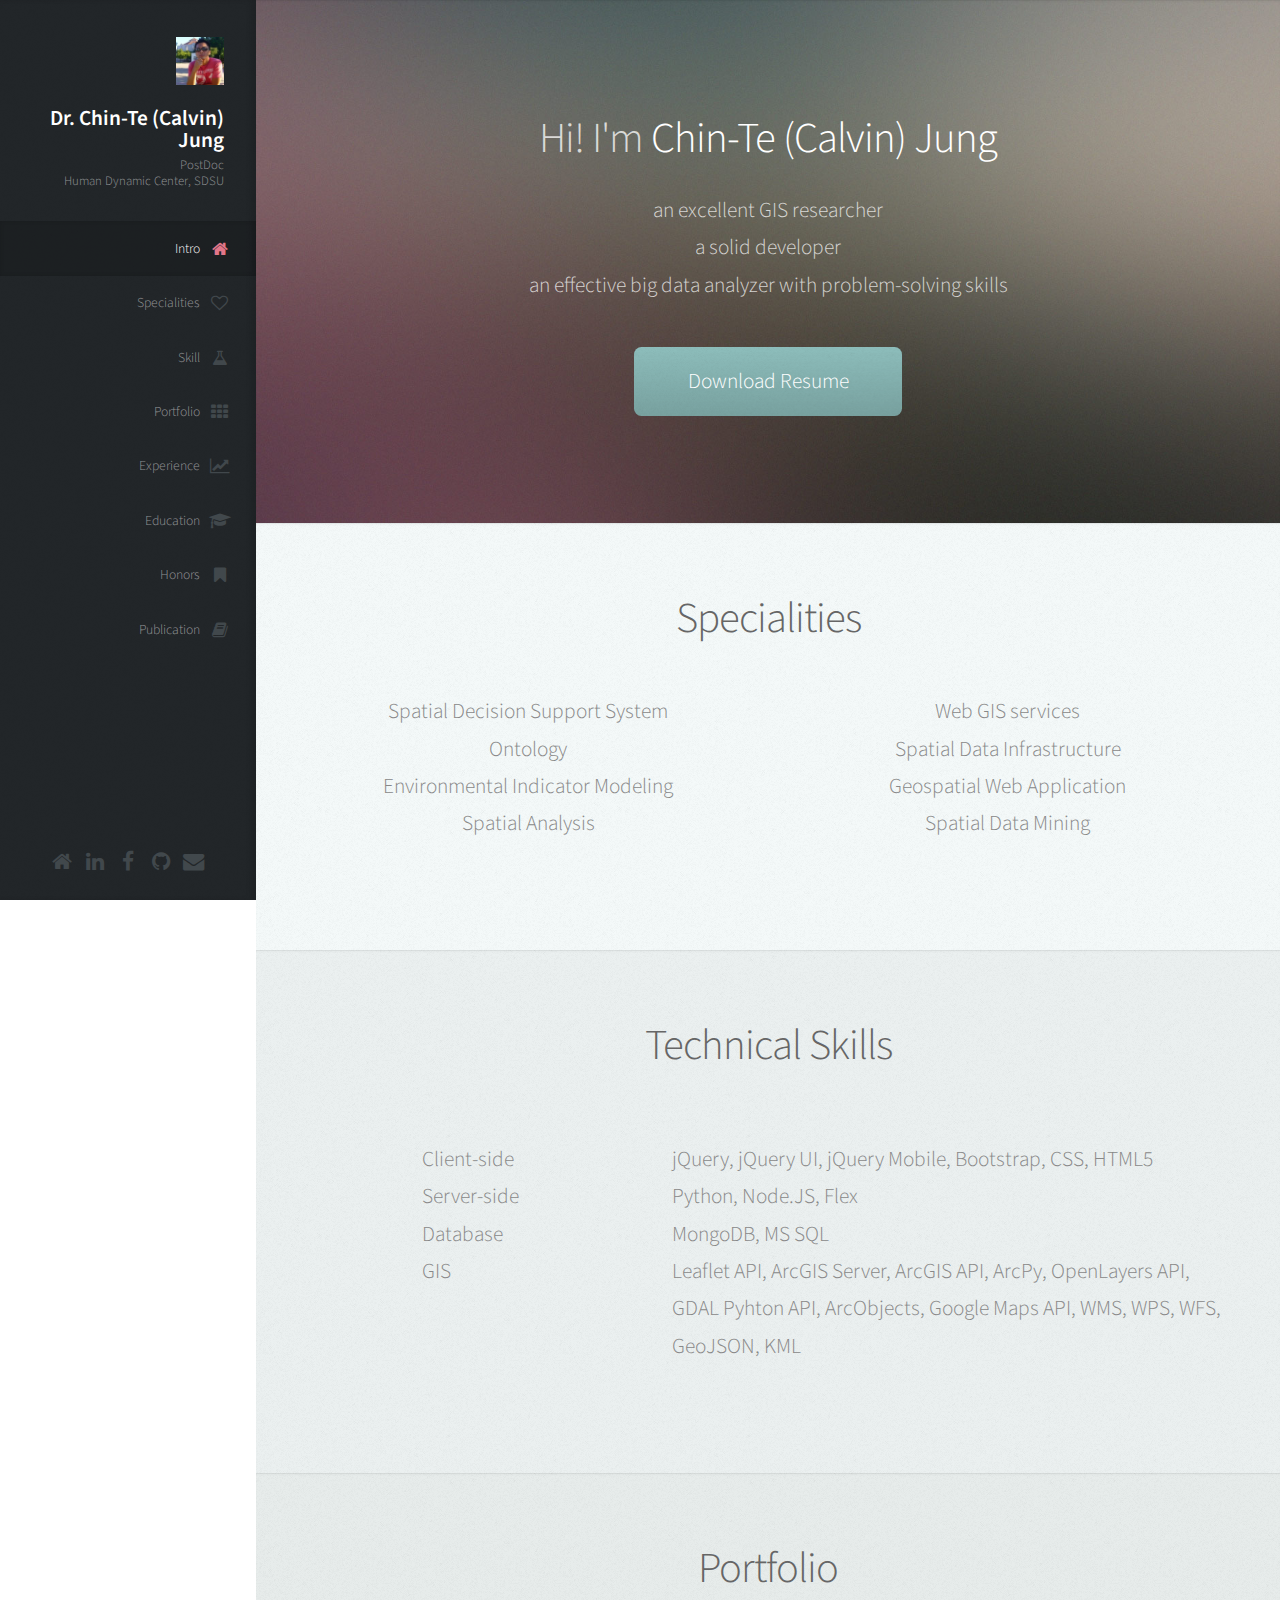
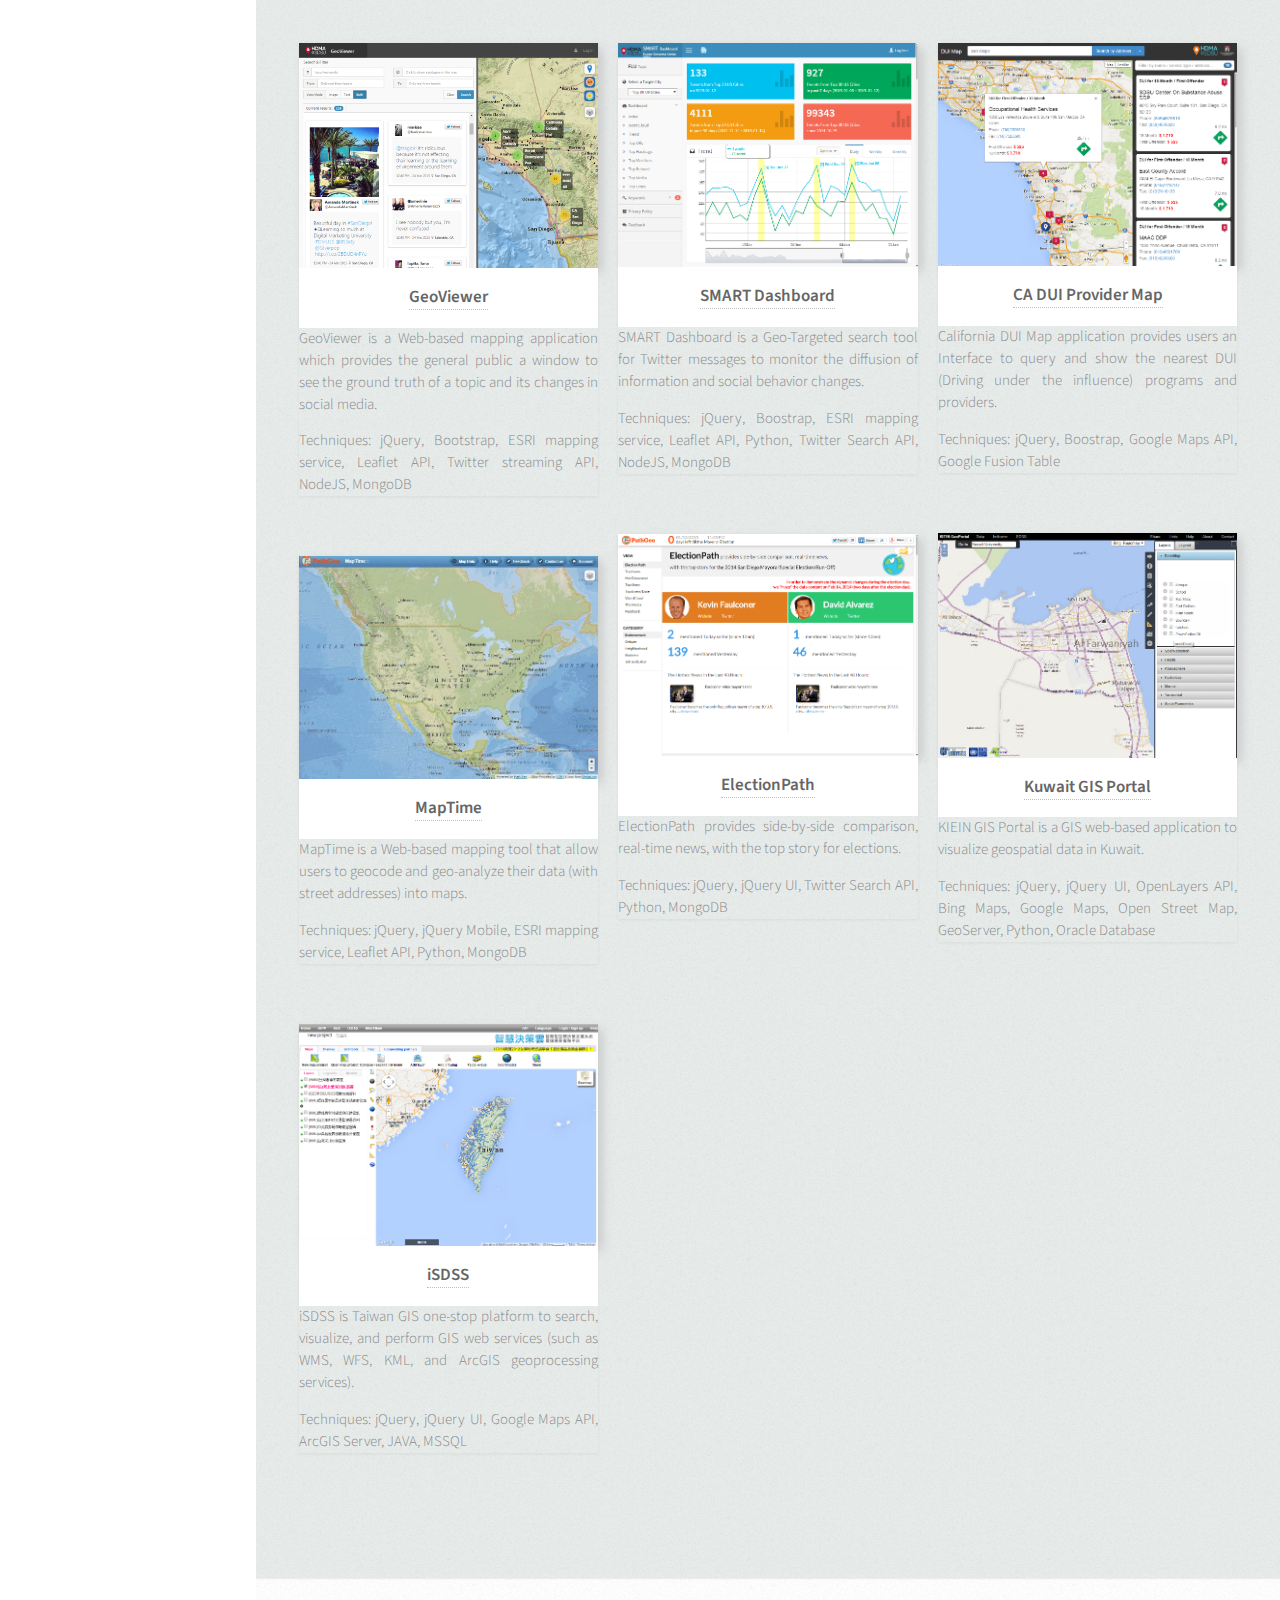
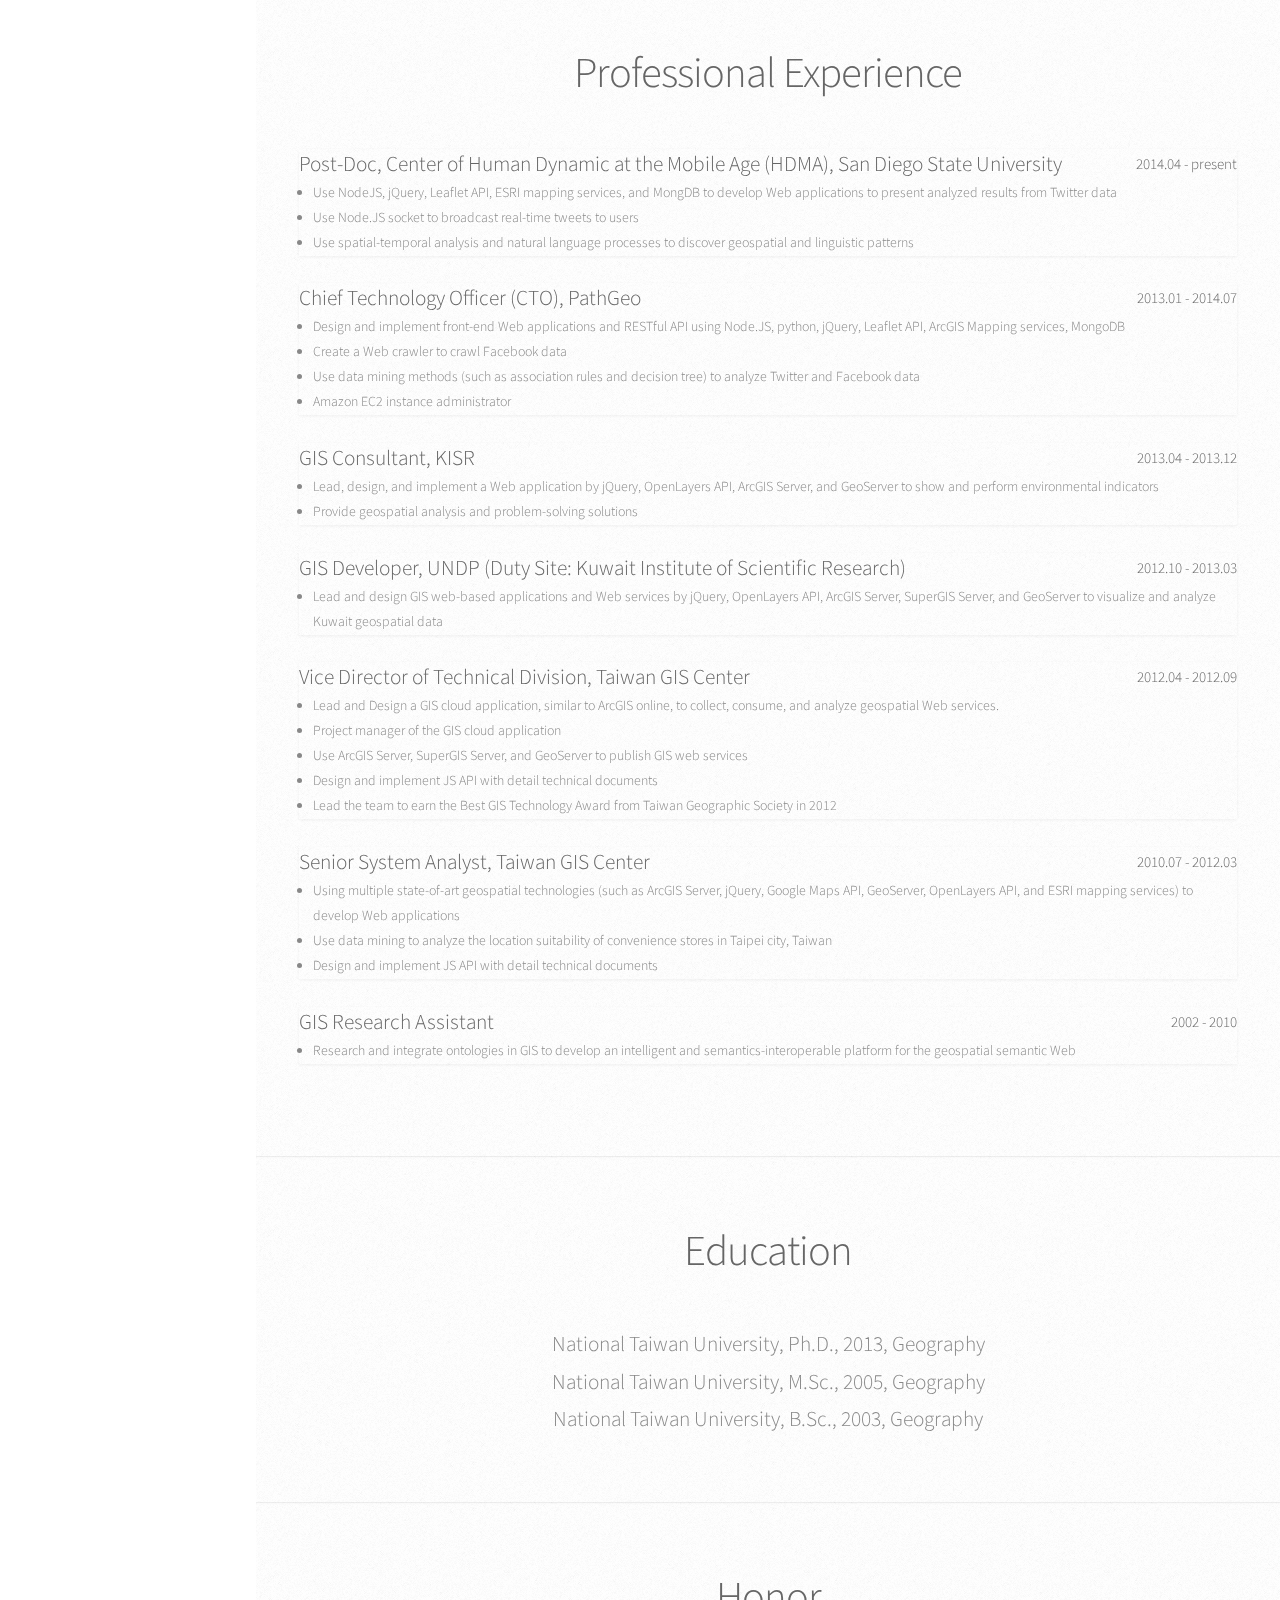
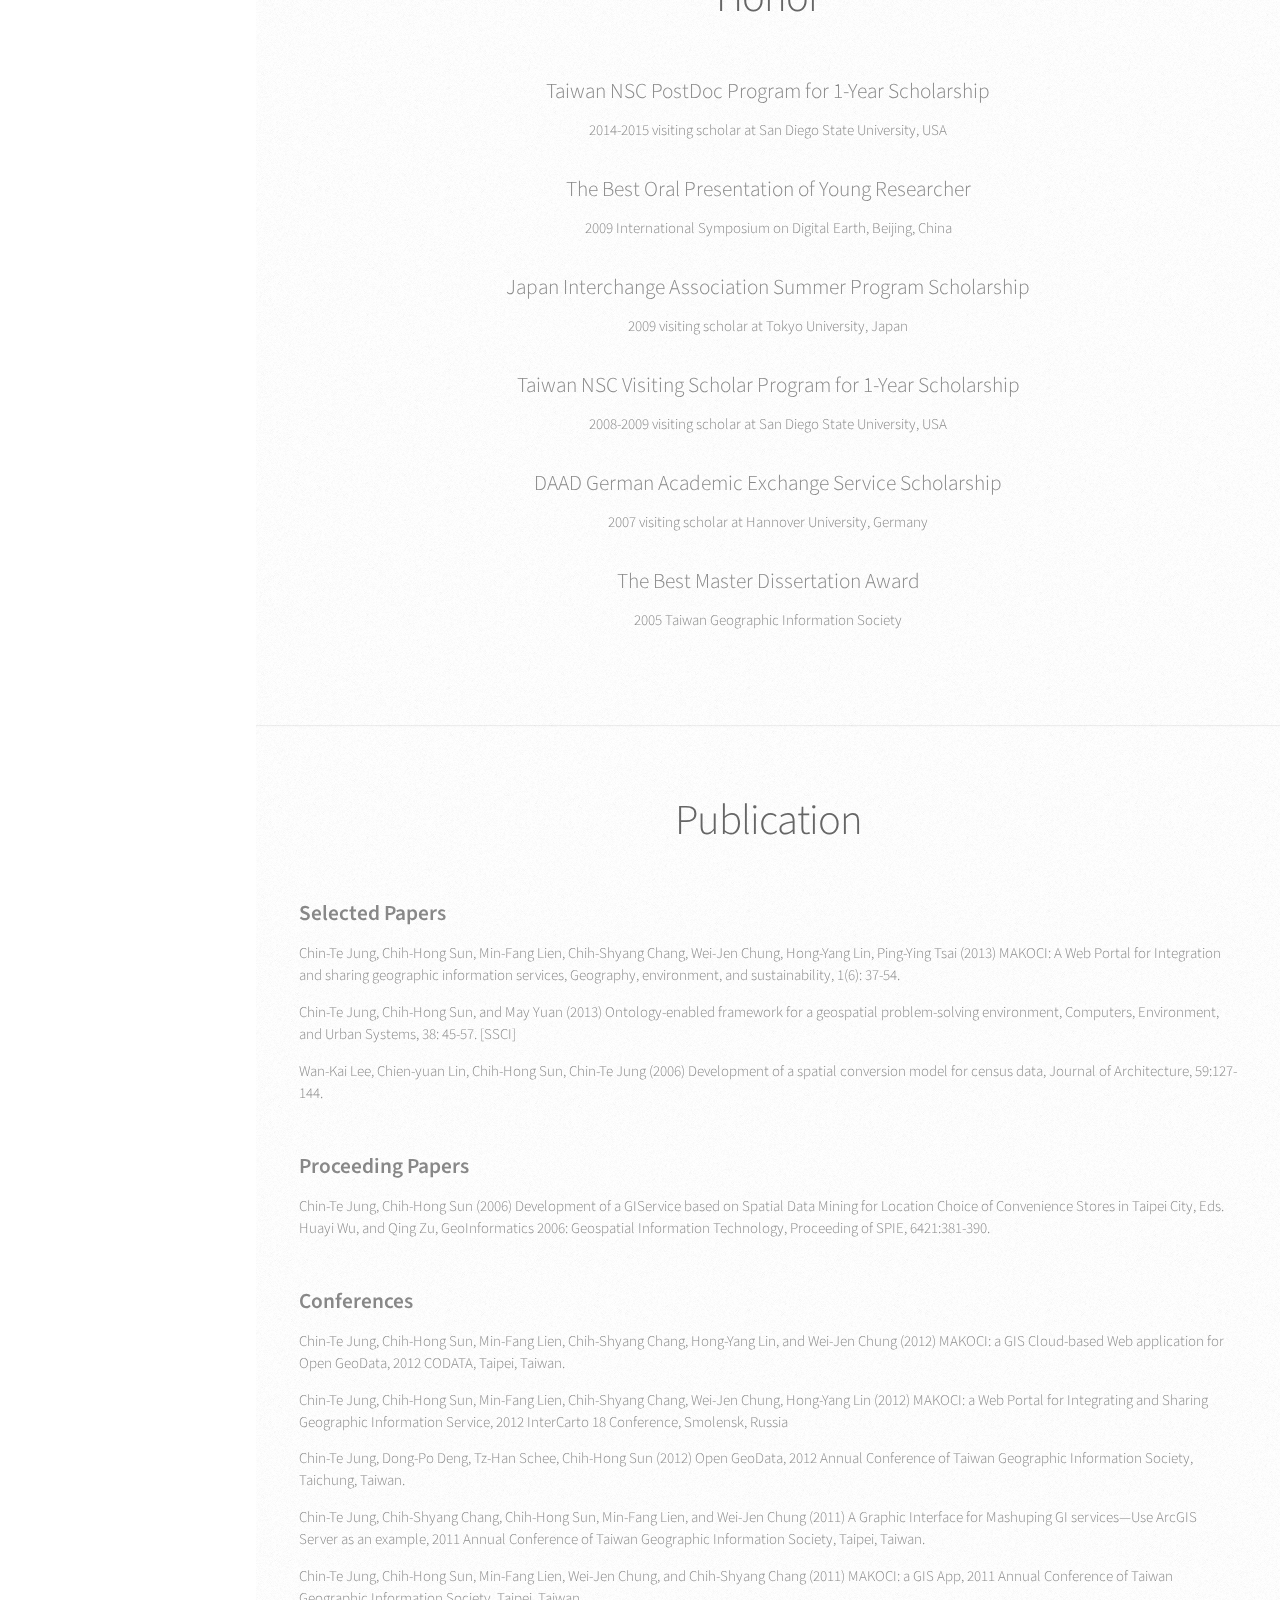
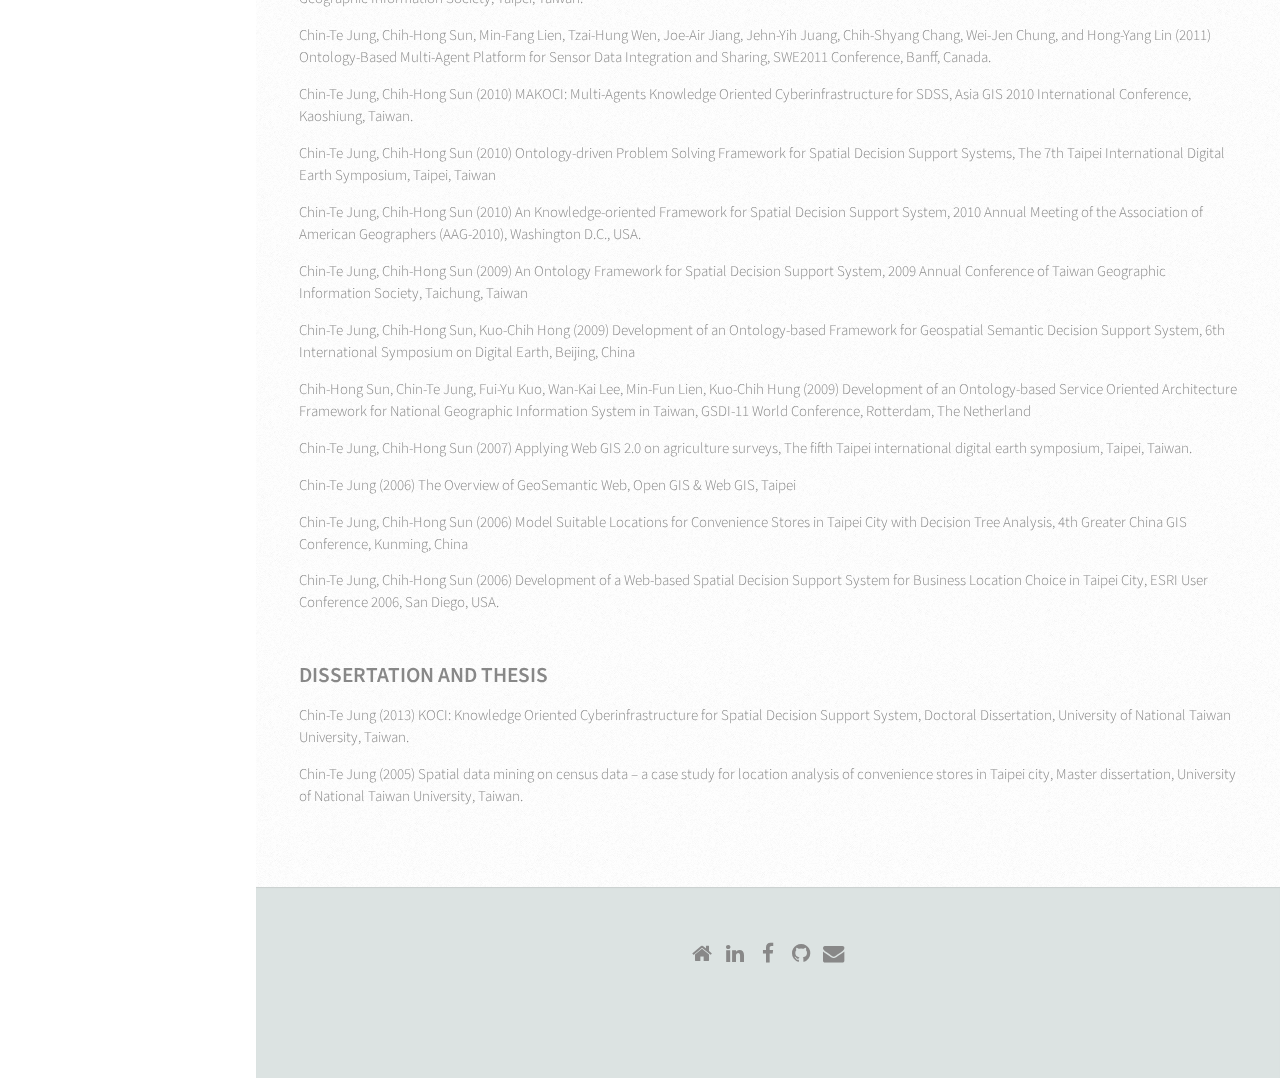
==== commit 946fe3d9: "add personal info" ====
--- a/index.html
+++ b/index.html
@@ -6,7 +6,7 @@
 -->
 <html>
 	<head>
-		<title>Prologue by HTML5 UP</title>
+		<title>Dr. Chin-Te (Calvin) Jung</title>
 		<meta http-equiv="content-type" content="text/html; charset=utf-8" />
 		<meta name="description" content="" />
 		<meta name="keywords" content="" />
@@ -17,11 +17,13 @@
 		<script src="js/skel.min.js"></script>
 		<script src="js/skel-layers.min.js"></script>
 		<script src="js/init.js"></script>
+		<script src="js/main.js"></script>
 		<noscript>
 			<link rel="stylesheet" href="css/skel.css" />
 			<link rel="stylesheet" href="css/style.css" />
 			<link rel="stylesheet" href="css/style-wide.css" />
 		</noscript>
+		<link rel="stylesheet" href="css/main.css" />
 		<!--[if lte IE 9]><link rel="stylesheet" href="css/ie/v9.css" /><![endif]-->
 		<!--[if lte IE 8]><link rel="stylesheet" href="css/ie/v8.css" /><![endif]-->
 	</head>
@@ -34,9 +36,9 @@
 
 					<!-- Logo -->
 						<div id="logo">
-							<span class="image avatar48"><img src="images/avatar.jpg" alt="" /></span>
-							<h1 id="title">Jane Doe</h1>
-							<p>Hyperspace Engineer</p>
+							<span class="image avatar48"><img src="images/profile.jpg" alt="" /></span>
+							<h1 id="title">Dr. Chin-Te (Calvin) Jung</h1>
+							<p>PostDoc<br>Human Dynamic Center, SDSU</p>
 						</div>
 
 					<!-- Nav -->
@@ -56,25 +58,27 @@
 							-->
 							<ul>
 								<li><a href="#top" id="top-link" class="skel-layers-ignoreHref"><span class="icon fa-home">Intro</span></a></li>
+								<li><a href="#specialities" id="portfolio-link" class="skel-layers-ignoreHref"><span class="icon fa-heart-o">Specialities</span></a></li>
+								<li><a href="#skill" id="portfolio-link" class="skel-layers-ignoreHref"><span class="icon fa-flask">Skill</span></a></li>
 								<li><a href="#portfolio" id="portfolio-link" class="skel-layers-ignoreHref"><span class="icon fa-th">Portfolio</span></a></li>
-								<li><a href="#about" id="about-link" class="skel-layers-ignoreHref"><span class="icon fa-user">About Me</span></a></li>
-								<li><a href="#contact" id="contact-link" class="skel-layers-ignoreHref"><span class="icon fa-envelope">Contact</span></a></li>
+								<li><a href="#experience" id="portfolio-link" class="skel-layers-ignoreHref"><span class="icon fa-line-chart">Experience</span></a></li>
+								<li><a href="#education" id="portfolio-link" class="skel-layers-ignoreHref"><span class="icon fa-graduation-cap">Education</span></a></li>
+								<li><a href="#honor" id="portfolio-link" class="skel-layers-ignoreHref"><span class="icon fa-bookmark">Honors</span></a></li>
+								<li><a href="#publication" id="portfolio-link" class="skel-layers-ignoreHref"><span class="icon fa-book">Publication</span></a></li>
 							</ul>
 						</nav>
 						
 				</div>
 				
 				<div class="bottom">
-
 					<!-- Social Icons -->
 						<ul class="icons">
-							<li><a href="#" class="icon fa-twitter"><span class="label">Twitter</span></a></li>
-							<li><a href="#" class="icon fa-facebook"><span class="label">Facebook</span></a></li>
-							<li><a href="#" class="icon fa-github"><span class="label">Github</span></a></li>
-							<li><a href="#" class="icon fa-dribbble"><span class="label">Dribbble</span></a></li>
-							<li><a href="#" class="icon fa-envelope"><span class="label">Email</span></a></li>
+							<li><a href="https://ediyacoo.github.io" class="icon fa-home" target="_blank"><span class="label">Homepage</span></a></li>
+							<li><a href="https://www.linkedin.com/in/chintejung" class="icon fa-linkedin" target="_blank"><span class="label">Twitter</span></a></li>
+							<li><a href="#" class="icon fa-facebook" target="_blank"><span class="label">Facebook</span></a></li>
+							<li><a href="https://github.com/ediyacoo" class="icon fa-github" target="_blank"><span class="label">Github</span></a></li>
+							<li><a href="mailto:chinte.jung@gmail.com" class="icon fa-envelope" target="_blank"><span class="label">Email</span></a></li>
 						</ul>
-				
 				</div>
 			
 			</div>
@@ -84,104 +88,304 @@
 
 				<!-- Intro -->
 					<section id="top" class="one dark cover">
-						<div class="container">
-
-							<header>
-								<h2 class="alt">Hi! I'm <strong>Prologue</strong>, a <a href="http://html5up.net/license">free</a> responsive<br />
-								site template designed by <a href="http://html5up.net">HTML5 UP</a>.</h2>
-								<p>Ligula scelerisque justo sem accumsan diam quis<br />
-								vitae natoque dictum sollicitudin elementum.</p>
+						<div class='background'></div>
+						<div class="container">
+							
+							<header>
+								<h2 class="alt">Hi! I'm <strong>Chin-Te (Calvin) Jung</strong><br></h2>
+								<p>an excellent GIS researcher<br>
+								   a solid developer<br>
+								   an effective big data analyzer with problem-solving skills
+								   </p>
 							</header>
 							
 							<footer>
-								<a href="#portfolio" class="button scrolly">Magna Aliquam</a>
+								<a href="download/ChinteJUNG_Resume_short_201502.pdf" target='_blank' class="button scrolly">Download Resume</a>
 							</footer>
 
 						</div>
 					</section>
 					
+					
+				<!--specialities-->
+					<section id="specialities" class="two">
+						<div class="container">
+							<header>
+								<h2>Specialities</h2>
+							</header>
+							
+							<div class='row'>
+								<ul class='6u'>
+									<li>Spatial Decision Support System</li>
+									<li>Ontology</li>
+									<li>Environmental Indicator Modeling</li>
+									<li>Spatial Analysis</li>
+								</ul>
+								<ul class='6u'>
+									<li>Web GIS services</li>
+									<li>Spatial Data Infrastructure</li>
+									<li>Geospatial Web Application</li>
+									<li>Spatial Data Mining</li>
+								</ul>
+							</div>
+						</div>
+					</section>
+					
+				<!--skill-->
+					<section id="skill" class="three">
+						<div class="container">
+							<header>
+								<h2>Technical Skills</h2>
+							</header>
+							
+							<div class='row'>
+								<div class='12u column'>
+									<table border=0>
+										<tr><td>Client-side</td><td>jQuery, jQuery UI, jQuery Mobile, Bootstrap, CSS, HTML5 </td></tr>
+										<tr><td>Server-side</td><td>Python, Node.JS, Flex</td></tr>
+										<tr><td>Database</td><td>MongoDB, MS SQL</td></tr>
+										<tr><td>GIS</td><td>Leaflet API, ArcGIS Server, ArcGIS API, ArcPy, OpenLayers API, GDAL Pyhton API, ArcObjects, Google Maps API, WMS, WPS, WFS, GeoJSON, KML</td></tr>
+									</table>
+								</div>
+							</div>
+						</div>
+					</section>
+					
+				
+				
 				<!-- Portfolio -->
-					<section id="portfolio" class="two">
-						<div class="container">
-					
+					<section id="portfolio" class="four">
+						<div class="container">
 							<header>
 								<h2>Portfolio</h2>
 							</header>
 							
-							<p>Vitae natoque dictum etiam semper magnis enim feugiat convallis convallis
-							egestas rhoncus ridiculus in quis risus amet curabitur tempor orci penatibus.
-							Tellus erat mauris ipsum fermentum etiam vivamus eget. Nunc nibh morbi quis 
-							fusce hendrerit lacus ridiculus.</p>
+							<!--description-->
+							<p></p>
 						
 							<div class="row">
 								<div class="4u">
 									<article class="item">
-										<a href="#" class="image fit"><img src="images/pic02.jpg" alt="" /></a>
-										<header>
-											<h3>Ipsum Feugiat</h3>
-										</header>
-									</article>
-									<article class="item">
-										<a href="#" class="image fit"><img src="images/pic03.jpg" alt="" /></a>
-										<header>
-											<h3>Rhoncus Semper</h3>
-										</header>
+										<a href="http://vision.sdsu.edu/hdma/geoviewer/" target='_blank' class="image fit"><img src="images/porfolio-geoviewer.png" alt="" /></a>
+										<header>
+											<h3><a href='http://vision.sdsu.edu/hdma/geoviewer/' target='_blank'>GeoViewer</a></h3>
+										</header>
+										<p>GeoViewer is a Web-based mapping application which provides the general public a window to see the ground truth of a topic and its changes in social media.</p>
+										<p>Techniques: jQuery, Bootstrap, ESRI mapping service, Leaflet API, Twitter streaming API, NodeJS, MongoDB</p>
+									</article>
+									<article class="item">
+										<a href="https://www.pathgeo.com/maptime/" target='_blank' class="image fit"><img src="images/porfolio-maptime.png" alt="" /></a>
+										<header>
+											<h3><a href='https://www.pathgeo.com/maptime/' target='_blank'>MapTime</a></h3>
+										</header>
+										<p>MapTime is a Web-based mapping tool that allow users to geocode and geo-analyze their data (with street addresses) into maps.</p>
+										<p>Techniques: jQuery, jQuery Mobile, ESRI mapping service, Leaflet API, Python, MongoDB</p>
+									</article>
+									<article class="item">
+										<a href='http://isdss.makoci.com' target='_blank' class="image fit"><img src="images/porfolio-isdss.png" alt="" /></a>
+										<header>
+											<h3><a href='http://isdss.makoci.com' target='_blank'>iSDSS</a></h3>
+										</header>
+										<p>iSDSS is Taiwan GIS one-stop platform to search, visualize, and perform GIS web services (such as WMS, WFS, KML, and ArcGIS geoprocessing services).</p>
+										<p>Techniques: jQuery, jQuery UI, Google Maps API, ArcGIS Server, JAVA, MSSQL</p>
 									</article>
 								</div>
 								<div class="4u">
 									<article class="item">
-										<a href="#" class="image fit"><img src="images/pic04.jpg" alt="" /></a>
-										<header>
-											<h3>Magna Nullam</h3>
-										</header>
-									</article>
-									<article class="item">
-										<a href="#" class="image fit"><img src="images/pic05.jpg" alt="" /></a>
-										<header>
-											<h3>Natoque Vitae</h3>
-										</header>
+										<a href='http://vision.sdsu.edu/hdma/smart/' target='_blank' class="image fit"><img src="images/porfolio-smart.png" alt="" /></a>
+										<header>
+											<h3><a href='http://vision.sdsu.edu/hdma/smart/' target='_blank'>SMART Dashboard</a></h3>
+										</header>
+										<p>SMART Dashboard is a Geo-Targeted search tool for Twitter messages to monitor the diffusion of information and social behavior changes.</p>
+										<p>Techniques: jQuery, Boostrap, ESRI mapping service, Leaflet API, Python, Twitter Search API, NodeJS, MongoDB</p>
+									</article>
+									<article class="item">
+										<a href='https://www.pathgeo.com/electionpath/' target='_blank' class="image fit"><img src="images/porfolio-electionpath.png" alt="" /></a>
+										<header>
+											<h3><a href='https://www.pathgeo.com/electionpath/' target='_blank'>ElectionPath</a></h3>
+										</header>
+										<p>ElectionPath provides side-by-side comparison, real-time news, with the top story for elections.</p>
+										<p>Techniques: jQuery, jQuery UI, Twitter Search API, Python, MongoDB</p>
 									</article>
 								</div>
 								<div class="4u">
 									<article class="item">
-										<a href="#" class="image fit"><img src="images/pic06.jpg" alt="" /></a>
-										<header>
-											<h3>Dolor Penatibus</h3>
-										</header>
-									</article>
-									<article class="item">
-										<a href="#" class="image fit"><img src="images/pic07.jpg" alt="" /></a>
-										<header>
-											<h3>Orci Convallis</h3>
-										</header>
-									</article>
-								</div>
-							</div>
-
-						</div>
-					</section>
-
-				<!-- About Me -->
-					<section id="about" class="three">
-						<div class="container">
-
-							<header>
-								<h2>About Me</h2>
-							</header>
-
-							<a href="#" class="image featured"><img src="images/pic08.jpg" alt="" /></a>
-							
-							<p>Tincidunt eu elit diam magnis pretium accumsan etiam id urna. Ridiculus 
-							ultricies curae quis et rhoncus velit. Lobortis elementum aliquet nec vitae 
-							laoreet eget cubilia quam non etiam odio tincidunt montes. Elementum sem 
-							parturient nulla quam placerat viverra mauris non cum elit tempus ullamcorper 
-							dolor. Libero rutrum ut lacinia donec curae mus vel quisque sociis nec 
-							ornare iaculis.</p>
-
+										<a href='http://vision.sdsu.edu/dui/' target='_blank' class="image fit"><img src="images/porfolio-dui.png" alt="" /></a>
+										<header>
+											<h3><a href='http://vision.sdsu.edu/dui/' target='_blank'>CA DUI Provider Map</a></h3>
+										</header>
+										<p>California DUI Map application provides users an Interface to query and show the nearest DUI (Driving under the influence) programs and providers.</p>
+										<p>Techniques: jQuery, Boostrap, Google Maps API, Google Fusion Table</p>
+									</article>
+									<article class="item">
+										<a href='http://sgis.kisr.edu.kw/kiein/' target='_blank' class="image fit"><img src="images/porfolio-kiein.png" alt="" /></a>
+										<header>
+											<h3><a href='http://sgis.kisr.edu.kw/kiein/' target='_blank'>Kuwait GIS Portal</a></h3>
+										</header>
+										<p>KIEIN GIS Portal is a GIS web-based application to visualize geospatial data in Kuwait.</p>
+										<p>Techniques: jQuery, jQuery UI, OpenLayers API, Bing Maps, Google Maps, Open Street Map, GeoServer, Python, Oracle Database</p>
+									</article>
+								</div>
+							</div>
+						</div>
+					</section>
+					
+					
+				<!-- expierence-->
+					<section id="experience" class="five">
+						<div class="container">
+
+							<header>
+								<h2>Professional Experience</h2>
+							</header>
+
+							<div class='item'>
+								<h4>Post-Doc, Center of Human Dynamic at the Mobile Age (HDMA), San Diego State University<time>2014.04 - present</time></h4>
+								<ul>
+									<li>Use NodeJS, jQuery, Leaflet API, ESRI mapping services, and MongDB to develop Web applications to present analyzed results from Twitter data</li>
+									<li>Use Node.JS socket to broadcast real-time tweets to users</li>
+									<li>Use spatial-temporal analysis and natural language processes to discover geospatial and linguistic patterns</li>
+								</ul>
+							</div>
+							<div class='item'>
+								<h4>Chief Technology Officer (CTO), PathGeo <time>2013.01 - 2014.07</time></h4>
+								<ul>
+									<li>Design and implement front-end Web applications and RESTful API using Node.JS, python, jQuery, Leaflet API, ArcGIS Mapping services, MongoDB</li>
+									<li>Create a Web crawler to crawl Facebook data</li>
+									<li>Use data mining methods (such as association rules and decision tree) to analyze Twitter and Facebook data</li>
+									<li>Amazon EC2 instance administrator</li>
+								</ul>
+							</div>
+							<div class='item'>
+								<h4>GIS Consultant, KISR<time>2013.04 - 2013.12</time></h4>
+								<ul>
+									<li>Lead, design, and implement a Web application by jQuery, OpenLayers API, ArcGIS Server, and GeoServer to show and perform environmental indicators</li>
+									<li>Provide geospatial analysis and problem-solving solutions</li>
+								</ul>
+							</div>
+							<div class='item'>
+								<h4>GIS Developer, UNDP (Duty Site: Kuwait Institute of Scientific Research)<time>2012.10 - 2013.03</time></h4>
+								<ul>
+									<li>Lead and design GIS web-based applications and Web services by jQuery, OpenLayers API, ArcGIS Server, SuperGIS Server, and GeoServer to visualize and analyze Kuwait geospatial data </li>
+								</ul>
+							</div>
+							<div class='item'>
+								<h4>Vice Director of Technical Division, Taiwan GIS Center<time>2012.04 - 2012.09</time></h4>
+								<ul>
+									<li>Lead and Design a GIS cloud application, similar to ArcGIS online, to collect, consume, and analyze geospatial Web services.</li>
+									<li>Project manager of the GIS cloud application</li>
+									<li>Use ArcGIS Server, SuperGIS Server, and GeoServer to publish GIS web services</li>
+									<li>Design and implement JS API with detail technical documents</li>
+									<li>Lead the team to earn the Best GIS Technology Award from Taiwan Geographic Society in 2012</li>
+								</ul>
+							</div>
+							<div class='item'>
+								<h4>Senior System Analyst, Taiwan GIS Center<time>2010.07 - 2012.03</time></h4>
+								<ul>
+									<li>Using multiple state-of-art geospatial technologies (such as ArcGIS Server, jQuery, Google Maps API, GeoServer, OpenLayers API, and ESRI mapping services) to develop Web applications</li>
+									<li>Use data mining to analyze the location suitability of convenience stores in Taipei city, Taiwan</li>
+									<li>Design and implement JS API with detail technical documents</li>
+								</ul>
+							</div>
+							<div class='item'>
+								<h4>GIS Research Assistant<time>2002 - 2010</time></h4>
+								<ul>
+									<li>Research and integrate ontologies in GIS to develop an intelligent and semantics-interoperable platform for the geospatial semantic Web</li>
+								</ul>
+							</div>
+						</div>
+					</section>
+					
+					
+				<!-- education -->
+					<section id="education" class="six">
+						<div class="container">
+
+							<header>
+								<h2>Education</h2>
+							</header>
+
+							<p>National Taiwan University, Ph.D., 2013, Geography<br>
+							   National Taiwan University, M.Sc., 2005, Geography<br>
+							   National Taiwan University, B.Sc., 2003, Geography
+							</p>
+						</div>
+					</section>
+					
+				<!-- honor-->
+					<section id="honor" class="seven">
+						<div class="container">
+
+							<header>
+								<h2>Honor</h2>
+							</header>
+
+							<p>Taiwan NSC PostDoc Program for 1-Year Scholarship<Br>
+							   <span>2014-2015 visiting scholar at San Diego State University, USA</span></p>
+							<p>The Best Oral Presentation of Young Researcher<br>
+							   <span>2009 International Symposium on Digital Earth, Beijing, China</span></p>
+							<p>Japan Interchange Association Summer Program Scholarship<br>
+							   <span>2009 visiting scholar at Tokyo University, Japan</span></p>
+							<p>Taiwan NSC Visiting Scholar Program for 1-Year Scholarship<br>
+							   <span>2008-2009 visiting scholar at San Diego State University, USA</span></p>
+							<p>DAAD German Academic Exchange Service Scholarship<br>
+							   <span>2007 visiting scholar at Hannover University, Germany</span></p>
+							<p>The Best Master Dissertation Award<br>
+							   <span>2005 Taiwan Geographic Information Society</span></p>
 						</div>
 					</section>
 			
-				<!-- Contact -->
+				<!-- publication-->
+					<section id="publication" class="eight">
+						<div class="container">
+
+							<header>
+								<h2>Publication</h2>
+							</header>
+							
+							<p>Selected Papers</p>
+							<ul>
+								<li>Chin-Te Jung, Chih-Hong Sun, Min-Fang Lien, Chih-Shyang Chang, Wei-Jen Chung, Hong-Yang Lin, Ping-Ying Tsai (2013) MAKOCI: A Web Portal for Integration and sharing geographic information services, Geography, environment, and sustainability, 1(6): 37-54. </li>
+								<li>Chin-Te Jung, Chih-Hong Sun, and May Yuan (2013) Ontology-enabled framework for a geospatial problem-solving environment, Computers, Environment, and Urban Systems, 38: 45-57. [SSCI]</li>
+								<li>Wan-Kai Lee, Chien-yuan Lin, Chih-Hong Sun, Chin-Te Jung (2006) Development of a spatial conversion model for census data, Journal of Architecture, 59:127- 144.</li>
+							</ul>
+							
+							<p>Proceeding Papers</p>
+							<ul>
+								<li>Chin-Te Jung, Chih-Hong Sun (2006) Development of a GIService based on Spatial Data Mining for Location Choice of Convenience Stores in Taipei City, Eds. Huayi Wu, and Qing Zu, GeoInformatics 2006: Geospatial Information Technology, Proceeding of SPIE, 6421:381-390.</li>
+							</ul>
+							
+							<p>Conferences</p>
+							<ul>
+								<li>Chin-Te Jung, Chih-Hong Sun, Min-Fang Lien, Chih-Shyang Chang, Hong-Yang Lin, and Wei-Jen Chung (2012) MAKOCI: a GIS Cloud-based Web application for Open GeoData, 2012 CODATA, Taipei, Taiwan.</li>
+								<li>Chin-Te Jung, Chih-Hong Sun, Min-Fang Lien, Chih-Shyang Chang, Wei-Jen Chung, Hong-Yang Lin (2012) MAKOCI: a Web Portal for Integrating and Sharing Geographic Information Service, 2012 InterCarto 18 Conference, Smolensk, Russia </li>
+								<li>Chin-Te Jung, Dong-Po Deng, Tz-Han Schee, Chih-Hong Sun (2012) Open GeoData, 2012 Annual Conference of Taiwan Geographic Information Society, Taichung, Taiwan. </li>
+								<li>Chin-Te Jung, Chih-Shyang Chang, Chih-Hong Sun, Min-Fang Lien, and Wei-Jen Chung (2011) A Graphic Interface for Mashuping GI services—Use ArcGIS Server as an example, 2011 Annual Conference of Taiwan Geographic Information Society, Taipei, Taiwan. </li>
+								<li>Chin-Te Jung, Chih-Hong Sun, Min-Fang Lien, Wei-Jen Chung, and Chih-Shyang Chang (2011) MAKOCI: a GIS App, 2011 Annual Conference of Taiwan Geographic Information Society, Taipei, Taiwan. </li>
+								<li>Chin-Te Jung, Chih-Hong Sun, Min-Fang Lien, Tzai-Hung Wen, Joe-Air Jiang, Jehn-Yih Juang, Chih-Shyang Chang, Wei-Jen Chung, and Hong-Yang Lin (2011) Ontology-Based Multi-Agent Platform for Sensor Data Integration and Sharing, SWE2011 Conference, Banff, Canada. </li>
+								<li>Chin-Te Jung, Chih-Hong Sun (2010) MAKOCI: Multi-Agents Knowledge Oriented Cyberinfrastructure for SDSS, Asia GIS 2010 International Conference, Kaoshiung, Taiwan.</li>
+								<li>Chin-Te Jung, Chih-Hong Sun (2010) Ontology-driven Problem Solving Framework for Spatial Decision Support Systems, The 7th Taipei International Digital Earth Symposium, Taipei, Taiwan</li>
+								<li>Chin-Te Jung, Chih-Hong Sun (2010) An Knowledge-oriented Framework for Spatial Decision Support System, 2010 Annual Meeting of the Association of American Geographers (AAG-2010), Washington D.C., USA.</li>
+								<li>Chin-Te Jung, Chih-Hong Sun (2009) An Ontology Framework for Spatial Decision Support System, 2009 Annual Conference of Taiwan Geographic Information Society, Taichung, Taiwan</li>
+								<li>Chin-Te Jung, Chih-Hong Sun, Kuo-Chih Hong (2009) Development of an Ontology-based Framework for Geospatial Semantic Decision Support System, 6th International Symposium on Digital Earth, Beijing, China</li>
+								<li>Chih-Hong Sun, Chin-Te Jung, Fui-Yu Kuo, Wan-Kai Lee, Min-Fun Lien, Kuo-Chih Hung (2009) Development of an Ontology-based Service Oriented Architecture Framework for National Geographic Information System in Taiwan, GSDI-11 World Conference, Rotterdam, The Netherland</li>
+								<li>Chin-Te Jung, Chih-Hong Sun (2007) Applying Web GIS 2.0 on agriculture surveys, The fifth Taipei international digital earth symposium, Taipei, Taiwan.</li>
+								<li>Chin-Te Jung (2006) The Overview of GeoSemantic Web, Open GIS & Web GIS, Taipei</li>
+								<li>Chin-Te Jung, Chih-Hong Sun (2006) Model Suitable Locations for Convenience Stores in Taipei City with Decision Tree Analysis, 4th Greater China GIS Conference, Kunming, China </li>
+								<li>Chin-Te Jung, Chih-Hong Sun (2006) Development of a Web-based Spatial Decision Support System for Business Location Choice in Taipei City, ESRI User Conference 2006, San Diego, USA.</li>
+							</ul>
+							
+							<p>DISSERTATION AND THESIS</p>
+							<ul>
+								<li>Chin-Te Jung (2013) KOCI: Knowledge Oriented Cyberinfrastructure for Spatial Decision Support System, Doctoral Dissertation, University of National Taiwan University, Taiwan.</li>
+								<li>Chin-Te Jung (2005) Spatial data mining on census data – a case study for location analysis of convenience stores in Taipei city, Master dissertation, University of National Taiwan University, Taiwan.</li>
+							</ul>
+
+						</div>
+					</section>
+			
+			
+				<!-- Contact
 					<section id="contact" class="four">
 						<div class="container">
 
@@ -213,18 +417,18 @@
 
 						</div>
 					</section>
-			
+				-->
 			</div>
 
 		<!-- Footer -->
 			<div id="footer">
-				
-				<!-- Copyright -->
-					<ul class="copyright">
-						<li>&copy; Untitled. All rights reserved.</li><li>Design: <a href="http://html5up.net">HTML5 UP</a></li>
-					</ul>
-				
+				<ul class="icons">
+					<li><a href="https://ediyacoo.github.io" class="icon fa-home" target="_blank"><span class="label">Homepage</span></a></li>
+					<li><a href="https://www.linkedin.com/in/chintejung" class="icon fa-linkedin" target="_blank"><span class="label">Twitter</span></a></li>
+					<li><a href="#" class="icon fa-facebook" target="_blank"><span class="label">Facebook</span></a></li>
+					<li><a href="https://github.com/ediyacoo" class="icon fa-github" target="_blank"><span class="label">Github</span></a></li>
+					<li><a href="mailto:chinte.jung@gmail.com" class="icon fa-envelope" target="_blank"><span class="label">Email</span></a></li>
+				</ul>
 			</div>
-
 	</body>
 </html>--- a/css/main.css
+++ b/css/main.css
@@ -0,0 +1,31 @@
+/**
+#main > section.one {background:transparent; padding:0px; position:relative; }
+#main > section.one .background {background-image:url("../images/background.jpg");filter: blur(5px);-webkit-filter: blur(5px); height:550px; position:absolute; top:0px; width:100%; z-index:-1 }
+#main > section.one .container {margin-top:5em; }
+*/
+
+
+#skill div.column{padding:40px 0 0 15% !important; }
+#skill table td {text-align:left;}
+#skill table td:first-child {width:250px;}
+
+
+#portfolio article {margin-bottom:60px; }
+#portfolio article .image img {box-shadow:5px 5px 10px #cccccc; }
+#portfolio article.item header h3 {font-weight:600; }
+#portfolio article.item p {font-size:0.7em; line-height:22px; text-align:justify; margin-bottom:1em; }
+
+
+#honor p {margin-bottom:1em; }
+#honor p span {font-size:0.7em; }
+
+
+#experience .item {text-align:left; position:relative; }
+#experience .item time {float:right; font-size:.7em;  }
+#experience .item ul {list-style:disc; padding-left:1em; font-size:0.65em;}
+#experience .item ul li {line-height:25px; }
+
+
+#publication p {text-align:left; font-weight:600; margin-bottom:.5em;  }
+#publication ul {text-align:left; }
+#publication ul li {margin-bottom:1em; line-height:22px; font-size:0.7em; }
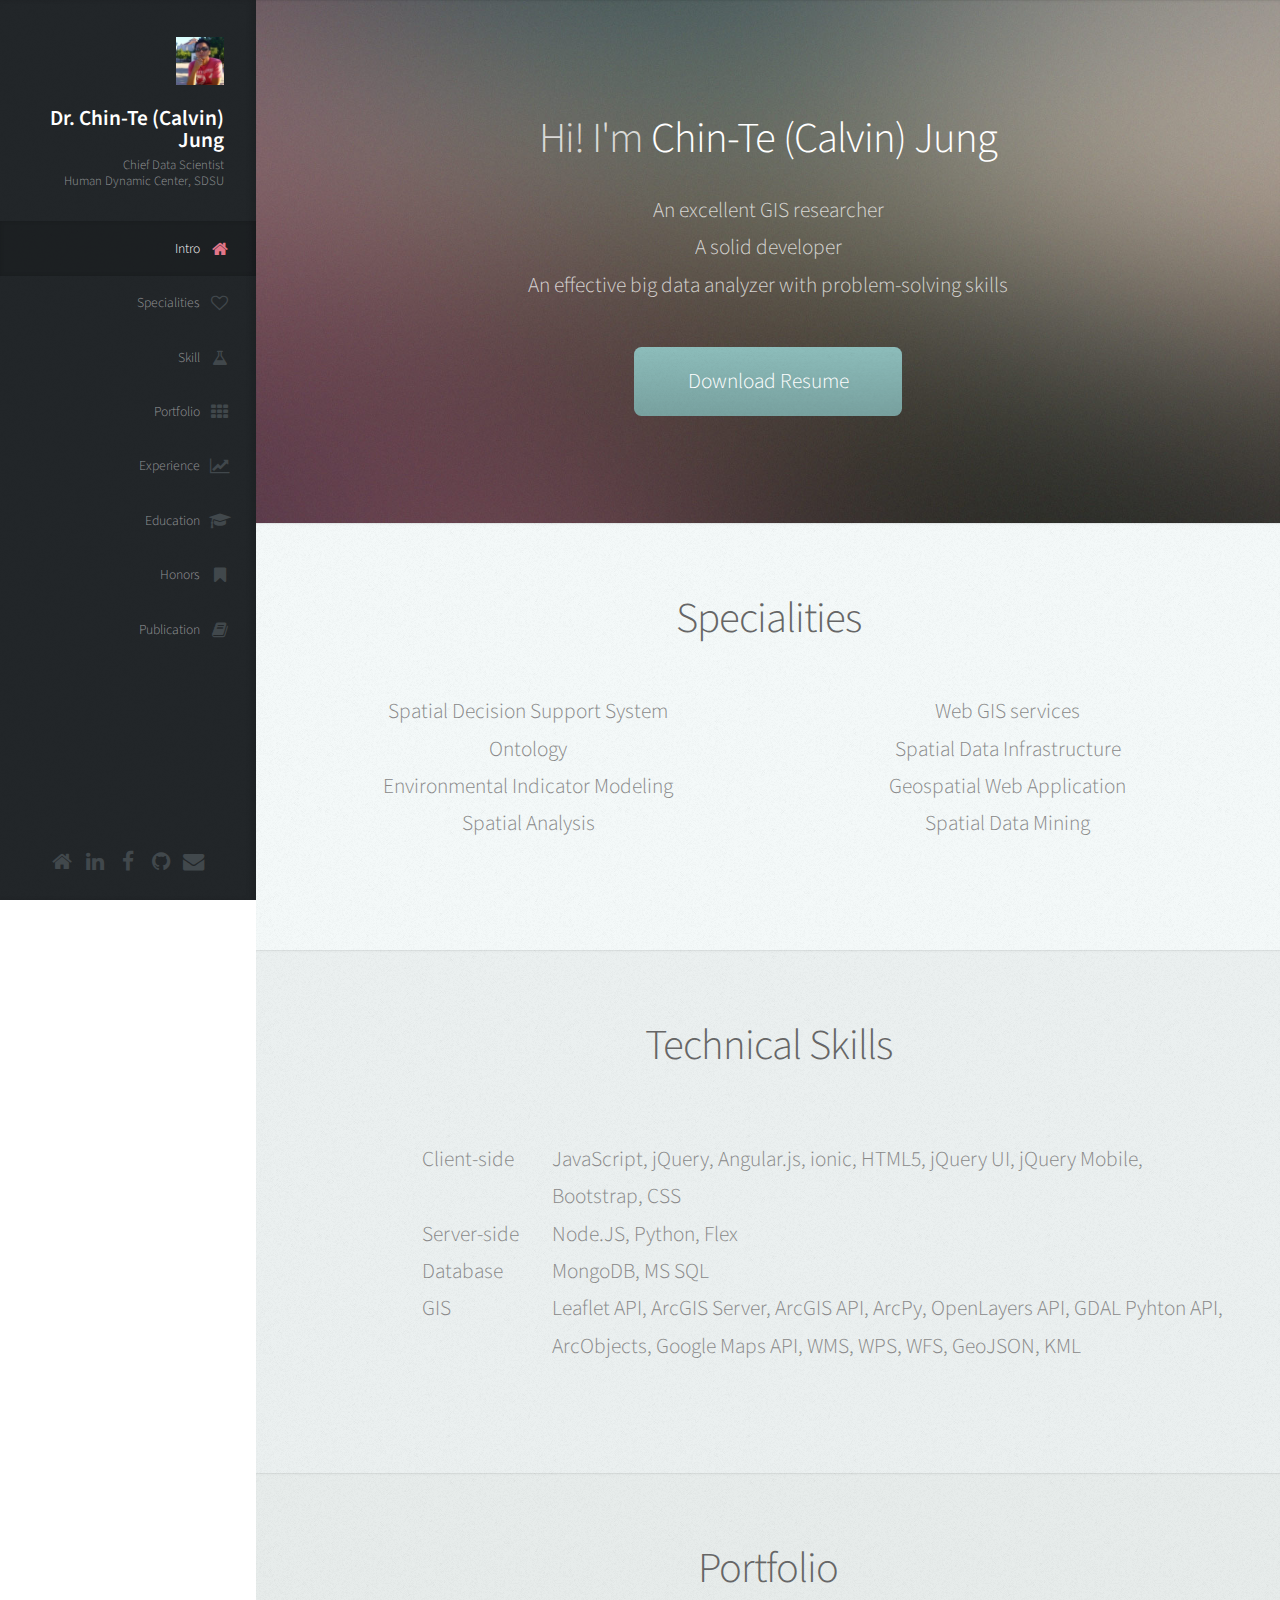
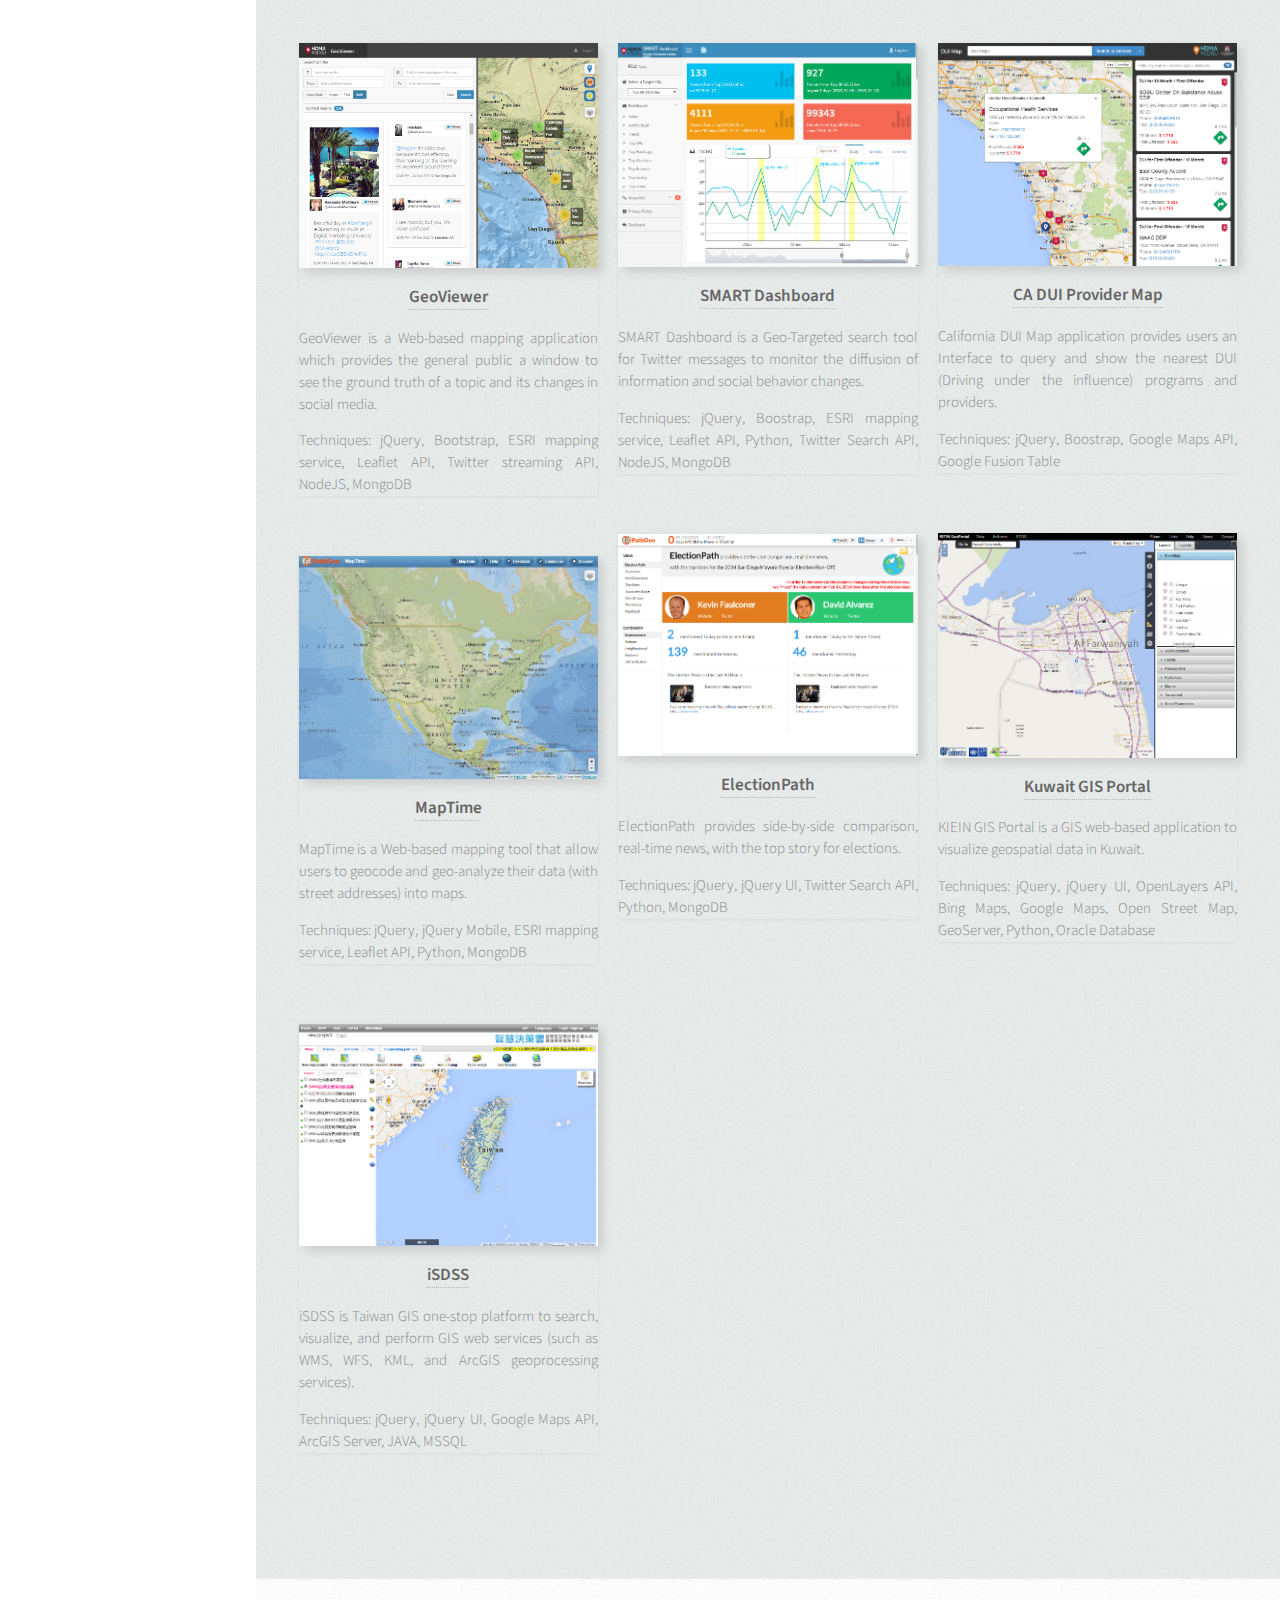
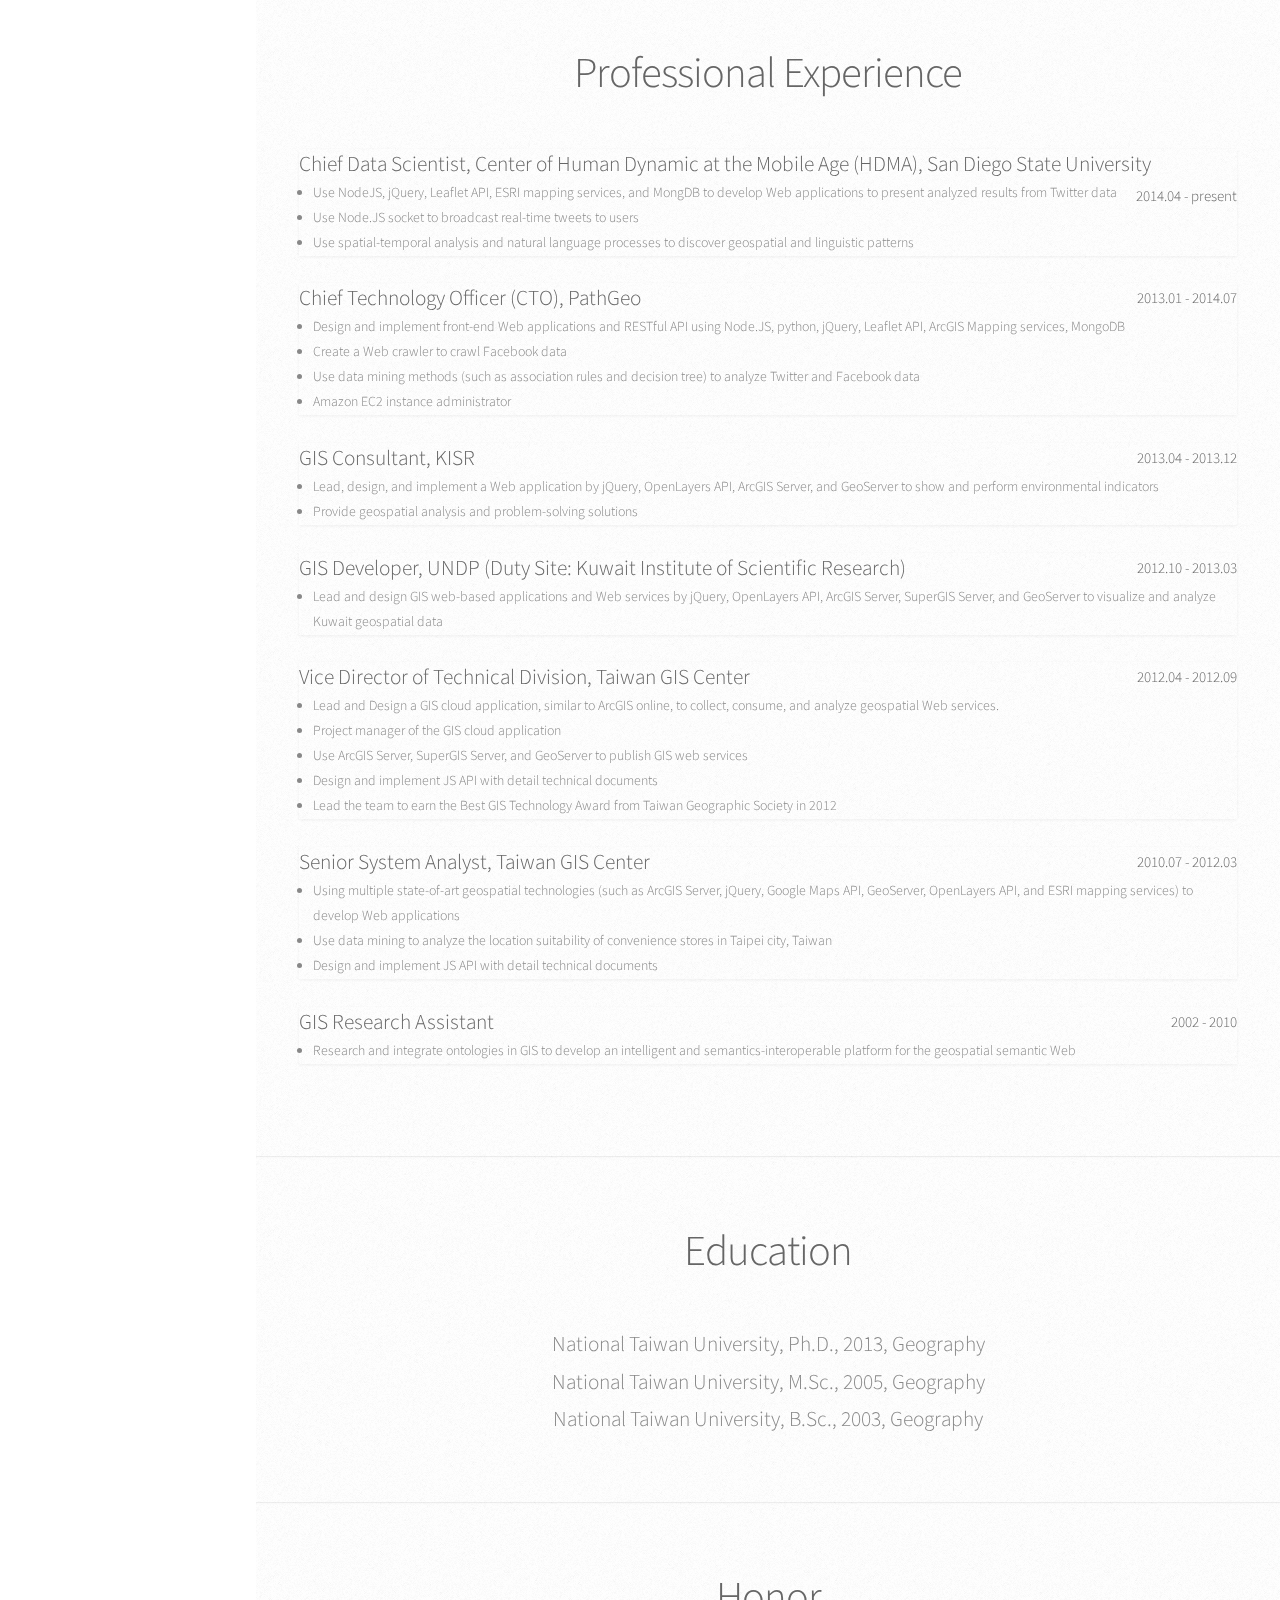
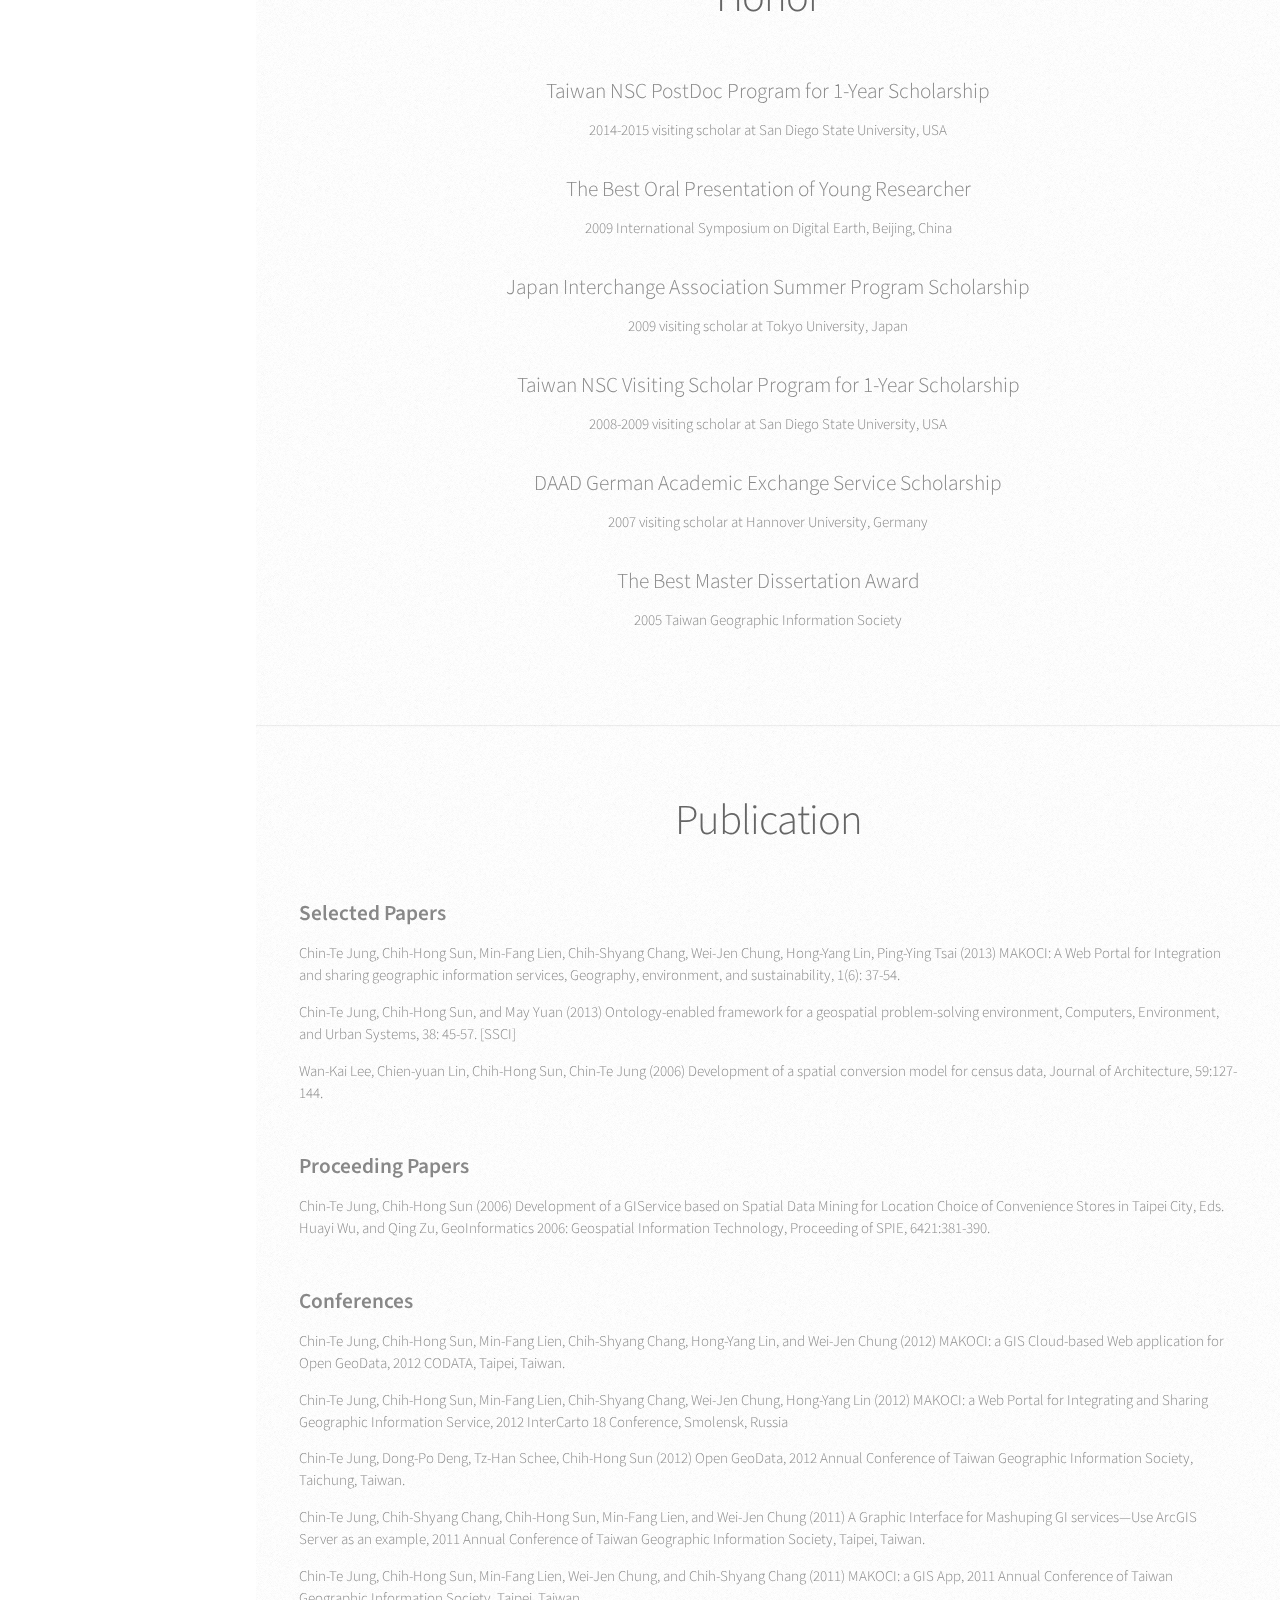
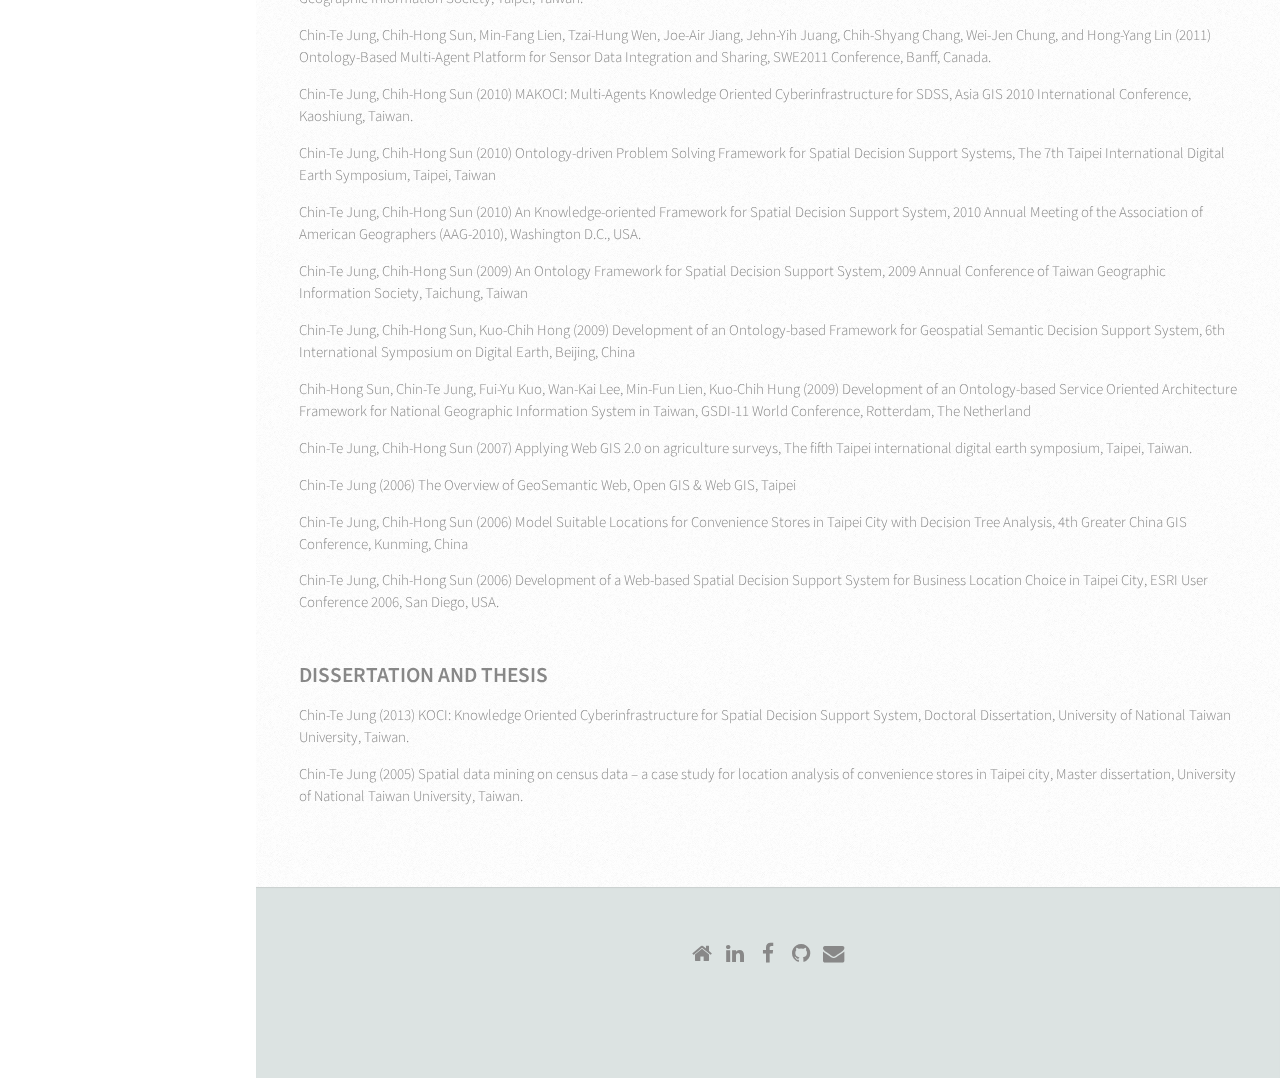
==== commit bea77ecb: "update" ====
--- a/index.html
+++ b/index.html
@@ -38,23 +38,23 @@
 						<div id="logo">
 							<span class="image avatar48"><img src="images/profile.jpg" alt="" /></span>
 							<h1 id="title">Dr. Chin-Te (Calvin) Jung</h1>
-							<p>PostDoc<br>Human Dynamic Center, SDSU</p>
+							<p>Chief Data Scientist<br>Human Dynamic Center, SDSU</p>
 						</div>
 
 					<!-- Nav -->
 						<nav id="nav">
 							<!--
-							
+
 								Prologue's nav expects links in one of two formats:
-								
+
 								1. Hash link (scrolls to a different section within the page)
-								
+
 								   <li><a href="#foobar" id="foobar-link" class="icon fa-whatever-icon-you-want skel-layers-ignoreHref"><span class="label">Foobar</span></a></li>
 
 								2. Standard link (sends the user to another page/site)
 
 								   <li><a href="http://foobar.tld" id="foobar-link" class="icon fa-whatever-icon-you-want"><span class="label">Foobar</span></a></li>
-							
+
 							-->
 							<ul>
 								<li><a href="#top" id="top-link" class="skel-layers-ignoreHref"><span class="icon fa-home">Intro</span></a></li>
@@ -67,9 +67,9 @@
 								<li><a href="#publication" id="portfolio-link" class="skel-layers-ignoreHref"><span class="icon fa-book">Publication</span></a></li>
 							</ul>
 						</nav>
-						
+
 				</div>
-				
+
 				<div class="bottom">
 					<!-- Social Icons -->
 						<ul class="icons">
@@ -80,7 +80,7 @@
 							<li><a href="mailto:chinte.jung@gmail.com" class="icon fa-envelope" target="_blank"><span class="label">Email</span></a></li>
 						</ul>
 				</div>
-			
+
 			</div>
 
 		<!-- Main -->
@@ -90,30 +90,30 @@
 					<section id="top" class="one dark cover">
 						<div class='background'></div>
 						<div class="container">
-							
+
 							<header>
 								<h2 class="alt">Hi! I'm <strong>Chin-Te (Calvin) Jung</strong><br></h2>
-								<p>an excellent GIS researcher<br>
-								   a solid developer<br>
-								   an effective big data analyzer with problem-solving skills
+								<p>An excellent GIS researcher<br>
+								   A solid developer<br>
+								   An effective big data analyzer with problem-solving skills
 								   </p>
 							</header>
-							
+
 							<footer>
-								<a href="download/ChinteJUNG_Resume_short_201502.pdf" target='_blank' class="button scrolly">Download Resume</a>
+								<a href="download/ChinteJUNG_Resume.pdf" target='_blank' class="button scrolly">Download Resume</a>
 							</footer>
 
 						</div>
 					</section>
-					
-					
+
+
 				<!--specialities-->
 					<section id="specialities" class="two">
 						<div class="container">
 							<header>
 								<h2>Specialities</h2>
 							</header>
-							
+
 							<div class='row'>
 								<ul class='6u'>
 									<li>Spatial Decision Support System</li>
@@ -130,19 +130,19 @@
 							</div>
 						</div>
 					</section>
-					
+
 				<!--skill-->
 					<section id="skill" class="three">
 						<div class="container">
 							<header>
 								<h2>Technical Skills</h2>
 							</header>
-							
+
 							<div class='row'>
 								<div class='12u column'>
 									<table border=0>
-										<tr><td>Client-side</td><td>jQuery, jQuery UI, jQuery Mobile, Bootstrap, CSS, HTML5 </td></tr>
-										<tr><td>Server-side</td><td>Python, Node.JS, Flex</td></tr>
+										<tr><td>Client-side</td><td>JavaScript, jQuery, Angular.js, ionic, HTML5, jQuery UI, jQuery Mobile, Bootstrap, CSS</td></tr>
+										<tr><td>Server-side</td><td>Node.JS, Python, Flex</td></tr>
 										<tr><td>Database</td><td>MongoDB, MS SQL</td></tr>
 										<tr><td>GIS</td><td>Leaflet API, ArcGIS Server, ArcGIS API, ArcPy, OpenLayers API, GDAL Pyhton API, ArcObjects, Google Maps API, WMS, WPS, WFS, GeoJSON, KML</td></tr>
 									</table>
@@ -150,19 +150,19 @@
 							</div>
 						</div>
 					</section>
-					
-				
-				
+
+
+
 				<!-- Portfolio -->
 					<section id="portfolio" class="four">
 						<div class="container">
 							<header>
 								<h2>Portfolio</h2>
 							</header>
-							
+
 							<!--description-->
 							<p></p>
-						
+
 							<div class="row">
 								<div class="4u">
 									<article class="item">
@@ -229,8 +229,8 @@
 							</div>
 						</div>
 					</section>
-					
-					
+
+
 				<!-- expierence-->
 					<section id="experience" class="five">
 						<div class="container">
@@ -240,7 +240,7 @@
 							</header>
 
 							<div class='item'>
-								<h4>Post-Doc, Center of Human Dynamic at the Mobile Age (HDMA), San Diego State University<time>2014.04 - present</time></h4>
+								<h4>Chief Data Scientist, Center of Human Dynamic at the Mobile Age (HDMA), San Diego State University<time>2014.04 - present</time></h4>
 								<ul>
 									<li>Use NodeJS, jQuery, Leaflet API, ESRI mapping services, and MongDB to develop Web applications to present analyzed results from Twitter data</li>
 									<li>Use Node.JS socket to broadcast real-time tweets to users</li>
@@ -295,8 +295,8 @@
 							</div>
 						</div>
 					</section>
-					
-					
+
+
 				<!-- education -->
 					<section id="education" class="six">
 						<div class="container">
@@ -311,7 +311,7 @@
 							</p>
 						</div>
 					</section>
-					
+
 				<!-- honor-->
 					<section id="honor" class="seven">
 						<div class="container">
@@ -334,7 +334,7 @@
 							   <span>2005 Taiwan Geographic Information Society</span></p>
 						</div>
 					</section>
-			
+
 				<!-- publication-->
 					<section id="publication" class="eight">
 						<div class="container">
@@ -342,19 +342,19 @@
 							<header>
 								<h2>Publication</h2>
 							</header>
-							
+
 							<p>Selected Papers</p>
 							<ul>
 								<li>Chin-Te Jung, Chih-Hong Sun, Min-Fang Lien, Chih-Shyang Chang, Wei-Jen Chung, Hong-Yang Lin, Ping-Ying Tsai (2013) MAKOCI: A Web Portal for Integration and sharing geographic information services, Geography, environment, and sustainability, 1(6): 37-54. </li>
 								<li>Chin-Te Jung, Chih-Hong Sun, and May Yuan (2013) Ontology-enabled framework for a geospatial problem-solving environment, Computers, Environment, and Urban Systems, 38: 45-57. [SSCI]</li>
 								<li>Wan-Kai Lee, Chien-yuan Lin, Chih-Hong Sun, Chin-Te Jung (2006) Development of a spatial conversion model for census data, Journal of Architecture, 59:127- 144.</li>
 							</ul>
-							
+
 							<p>Proceeding Papers</p>
 							<ul>
 								<li>Chin-Te Jung, Chih-Hong Sun (2006) Development of a GIService based on Spatial Data Mining for Location Choice of Convenience Stores in Taipei City, Eds. Huayi Wu, and Qing Zu, GeoInformatics 2006: Geospatial Information Technology, Proceeding of SPIE, 6421:381-390.</li>
 							</ul>
-							
+
 							<p>Conferences</p>
 							<ul>
 								<li>Chin-Te Jung, Chih-Hong Sun, Min-Fang Lien, Chih-Shyang Chang, Hong-Yang Lin, and Wei-Jen Chung (2012) MAKOCI: a GIS Cloud-based Web application for Open GeoData, 2012 CODATA, Taipei, Taiwan.</li>
@@ -374,7 +374,7 @@
 								<li>Chin-Te Jung, Chih-Hong Sun (2006) Model Suitable Locations for Convenience Stores in Taipei City with Decision Tree Analysis, 4th Greater China GIS Conference, Kunming, China </li>
 								<li>Chin-Te Jung, Chih-Hong Sun (2006) Development of a Web-based Spatial Decision Support System for Business Location Choice in Taipei City, ESRI User Conference 2006, San Diego, USA.</li>
 							</ul>
-							
+
 							<p>DISSERTATION AND THESIS</p>
 							<ul>
 								<li>Chin-Te Jung (2013) KOCI: Knowledge Oriented Cyberinfrastructure for Spatial Decision Support System, Doctoral Dissertation, University of National Taiwan University, Taiwan.</li>
@@ -383,8 +383,8 @@
 
 						</div>
 					</section>
-			
-			
+
+
 				<!-- Contact
 					<section id="contact" class="four">
 						<div class="container">
@@ -393,11 +393,11 @@
 								<h2>Contact</h2>
 							</header>
 
-							<p>Elementum sem parturient nulla quam placerat viverra 
-							mauris non cum elit tempus ullamcorper dolor. Libero rutrum ut lacinia 
-							donec curae mus. Eleifend id porttitor ac ultricies lobortis sem nunc 
+							<p>Elementum sem parturient nulla quam placerat viverra
+							mauris non cum elit tempus ullamcorper dolor. Libero rutrum ut lacinia
+							donec curae mus. Eleifend id porttitor ac ultricies lobortis sem nunc
 							orci ridiculus faucibus a consectetur. Porttitor curae mauris urna mi dolor.</p>
-							
+
 							<form method="post" action="#">
 								<div class="row 50%">
 									<div class="6u"><input type="text" name="name" placeholder="Name" /></div>
@@ -431,4 +431,4 @@
 				</ul>
 			</div>
 	</body>
-</html>+</html>
--- a/css/main.css
+++ b/css/main.css
@@ -7,10 +7,11 @@
 
 #skill div.column{padding:40px 0 0 15% !important; }
 #skill table td {text-align:left;}
-#skill table td:first-child {width:250px;}
+#skill table td:first-child {width:130px;}
 
 
 #portfolio article {margin-bottom:60px; }
+#portfolio article header {background:transparent; }
 #portfolio article .image img {box-shadow:5px 5px 10px #cccccc; }
 #portfolio article.item header h3 {font-weight:600; }
 #portfolio article.item p {font-size:0.7em; line-height:22px; text-align:justify; margin-bottom:1em; }
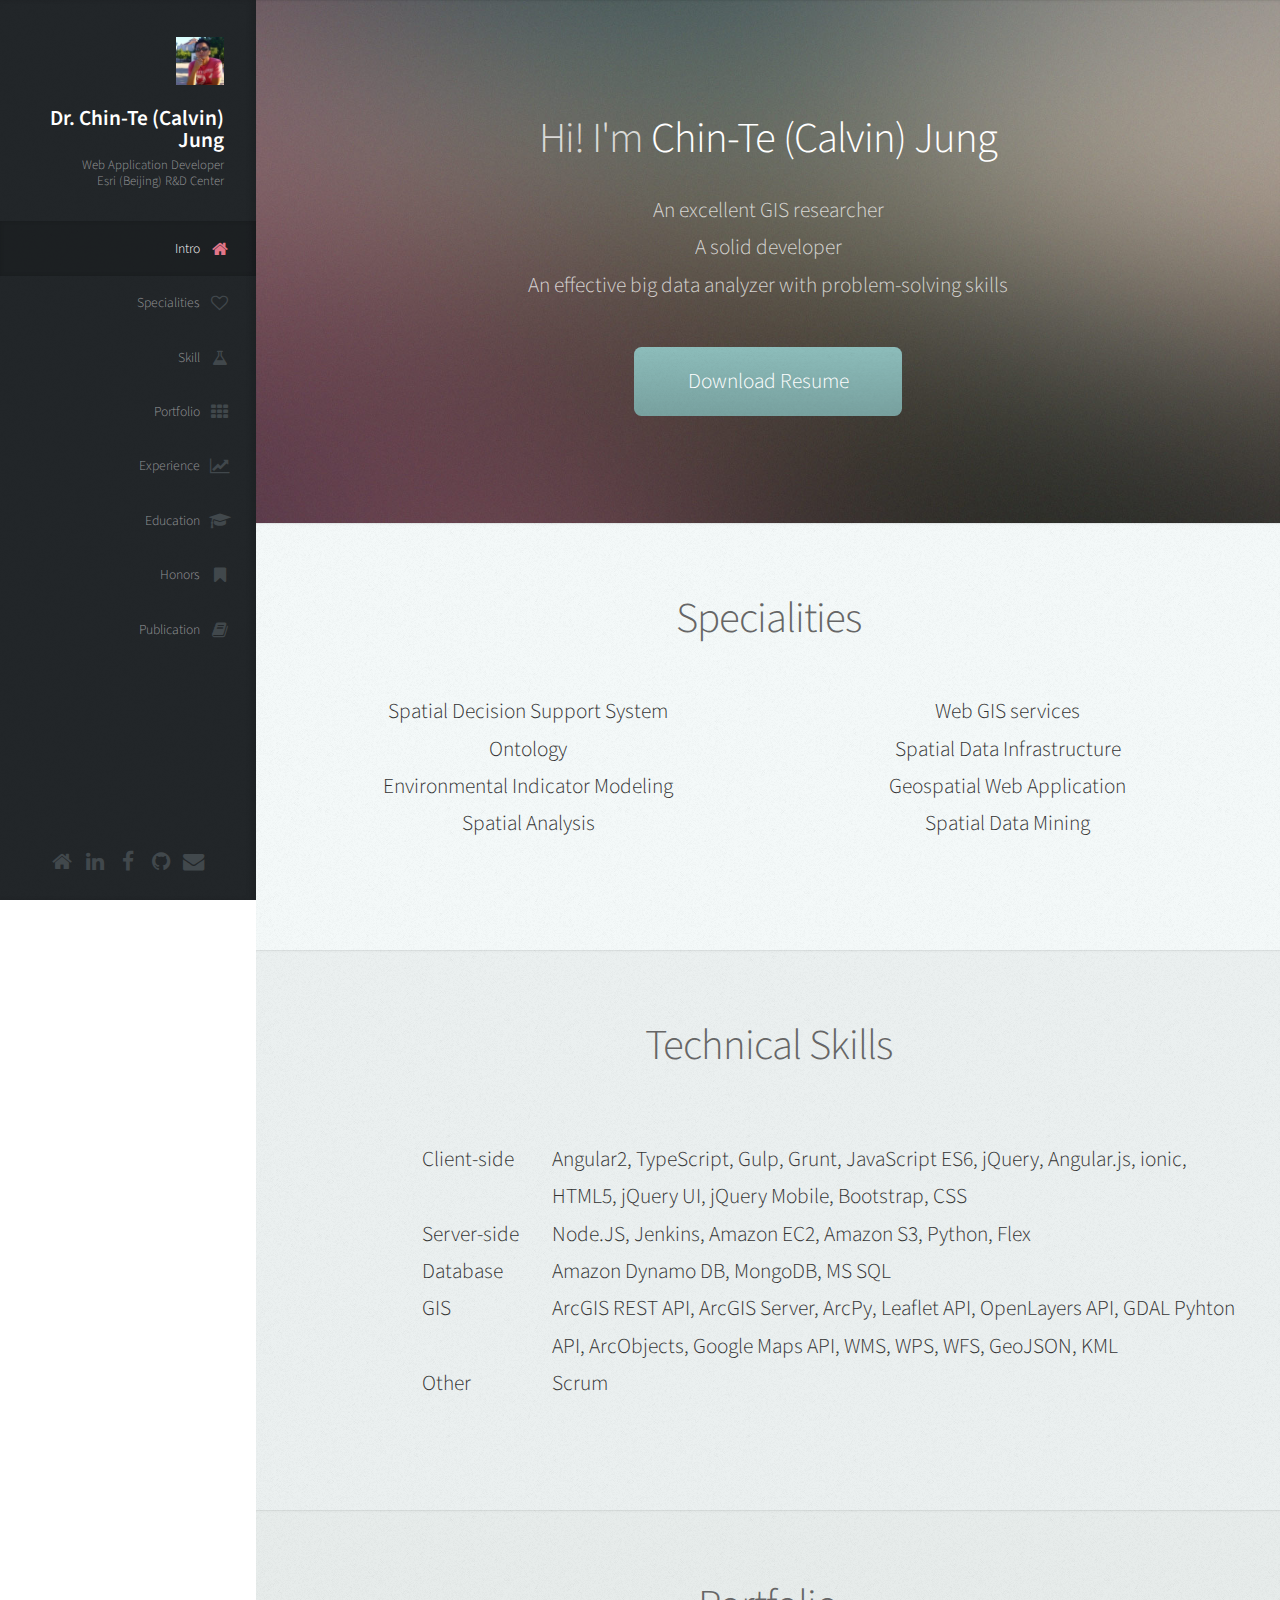
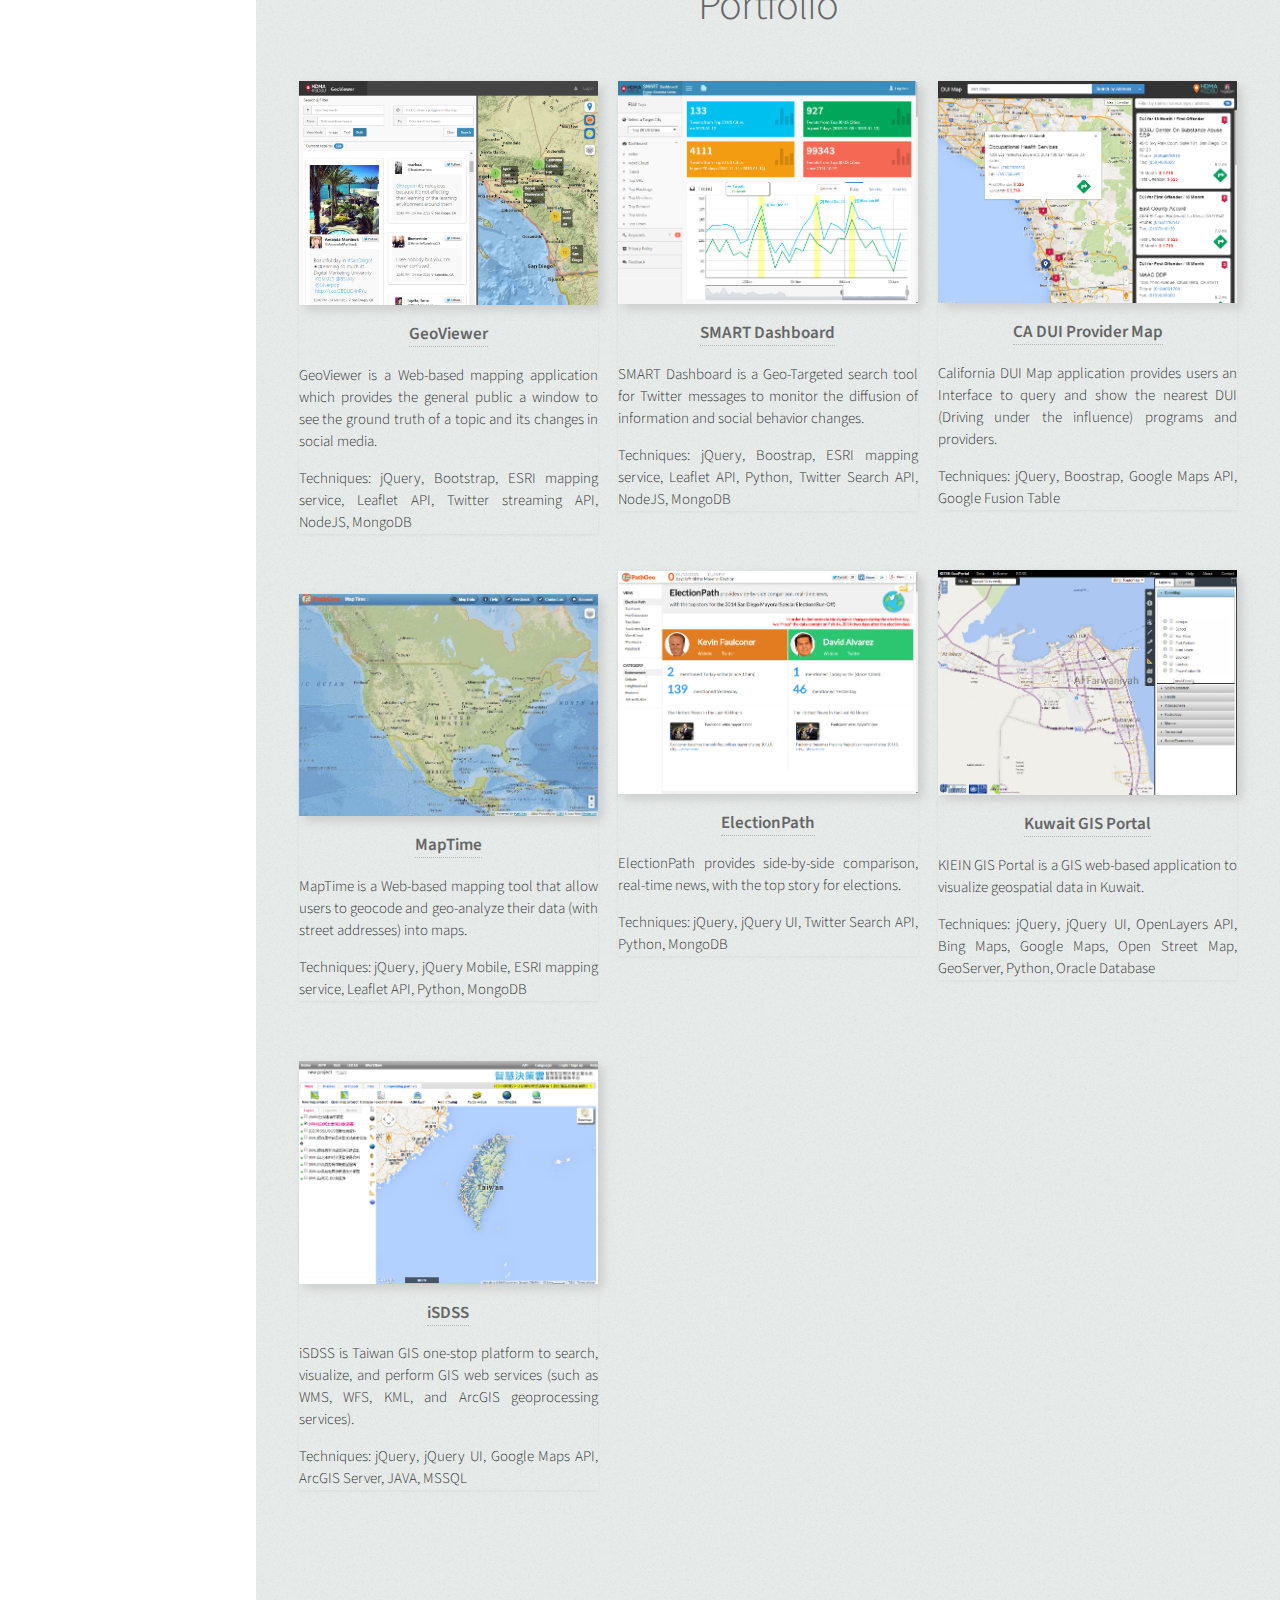
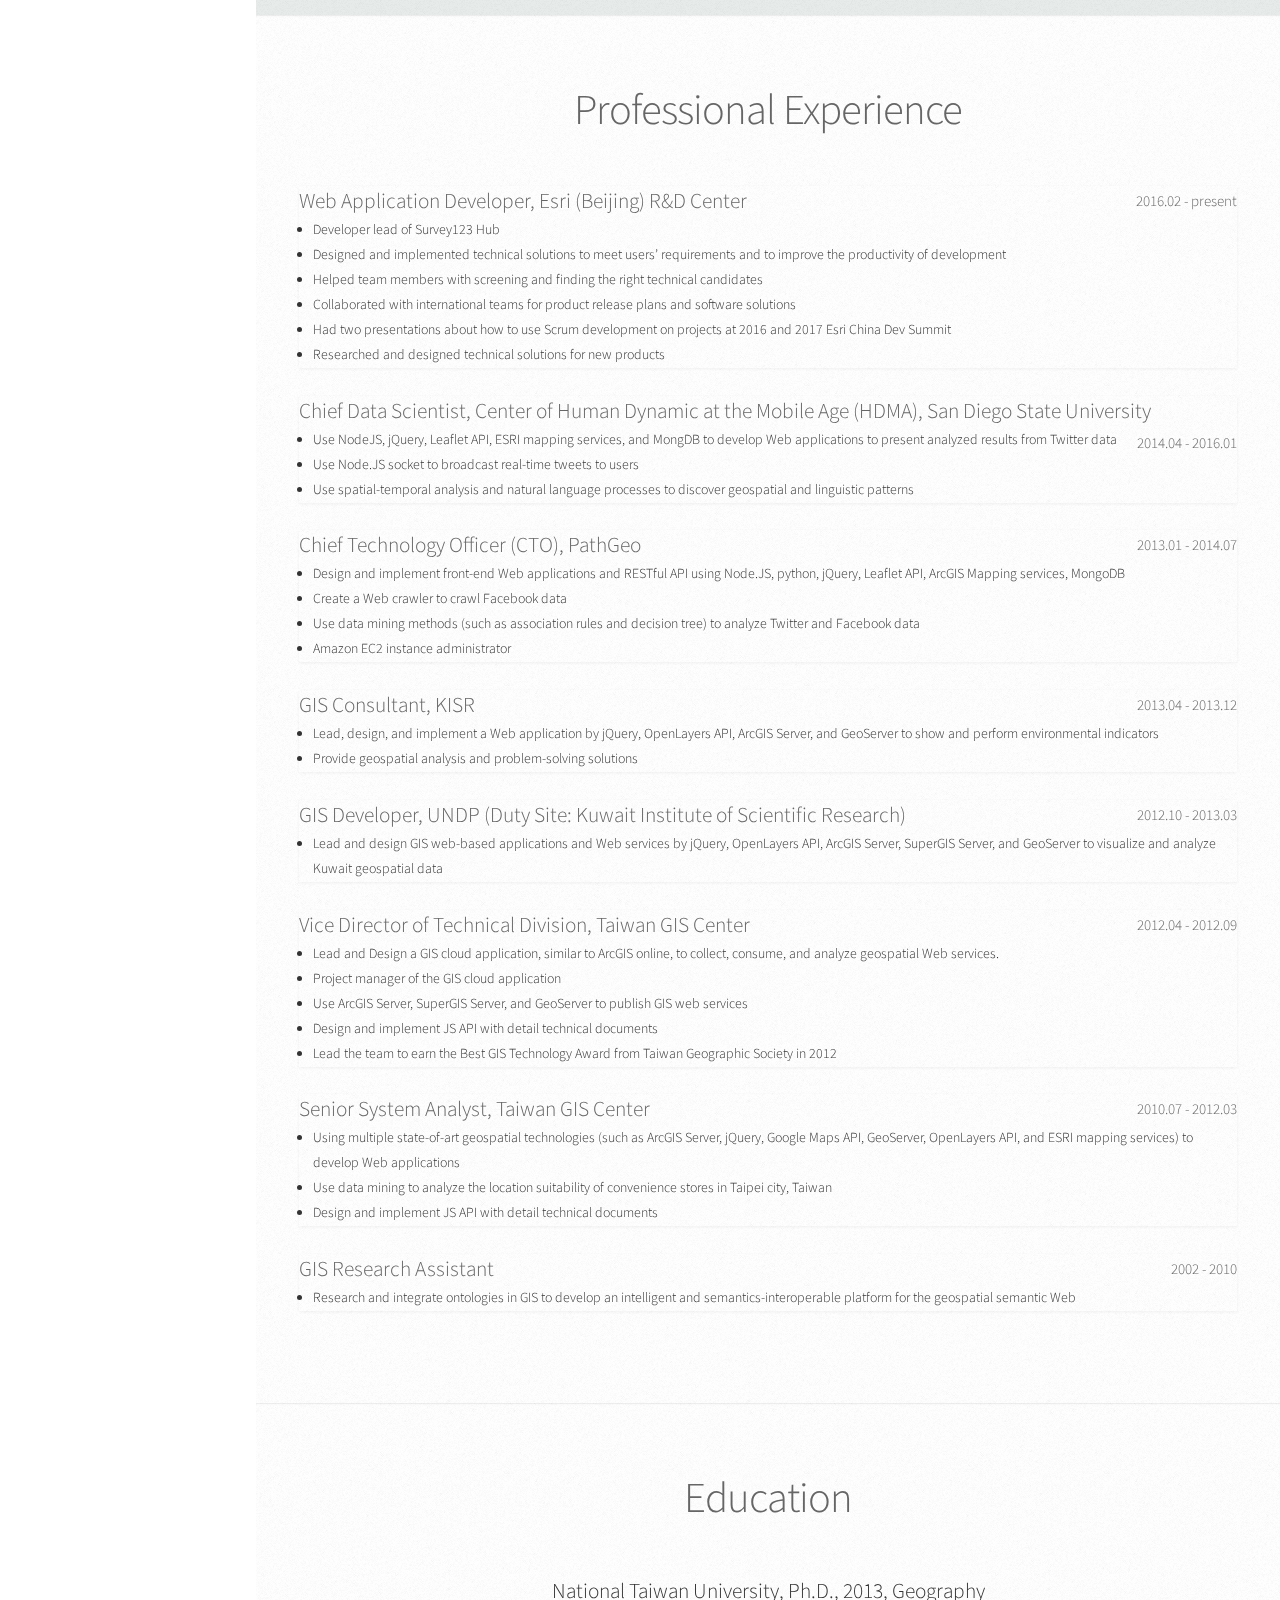
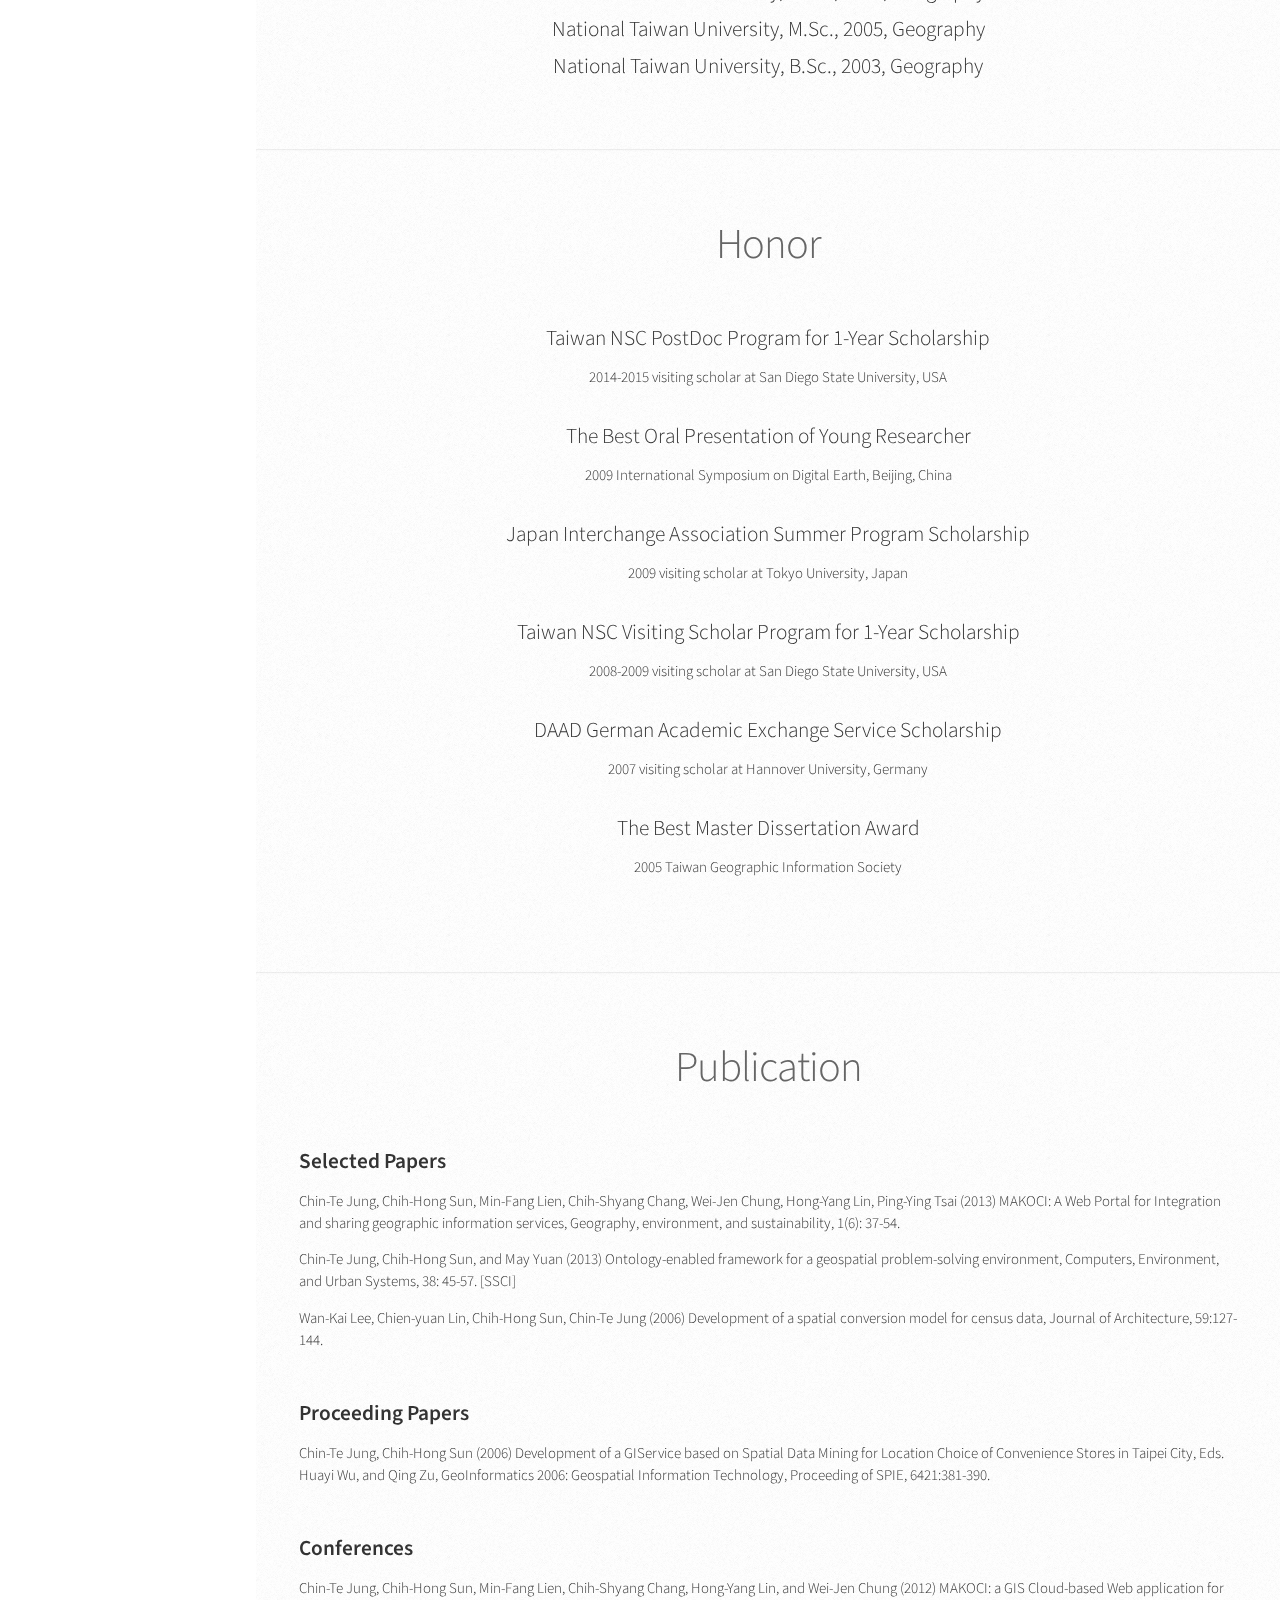
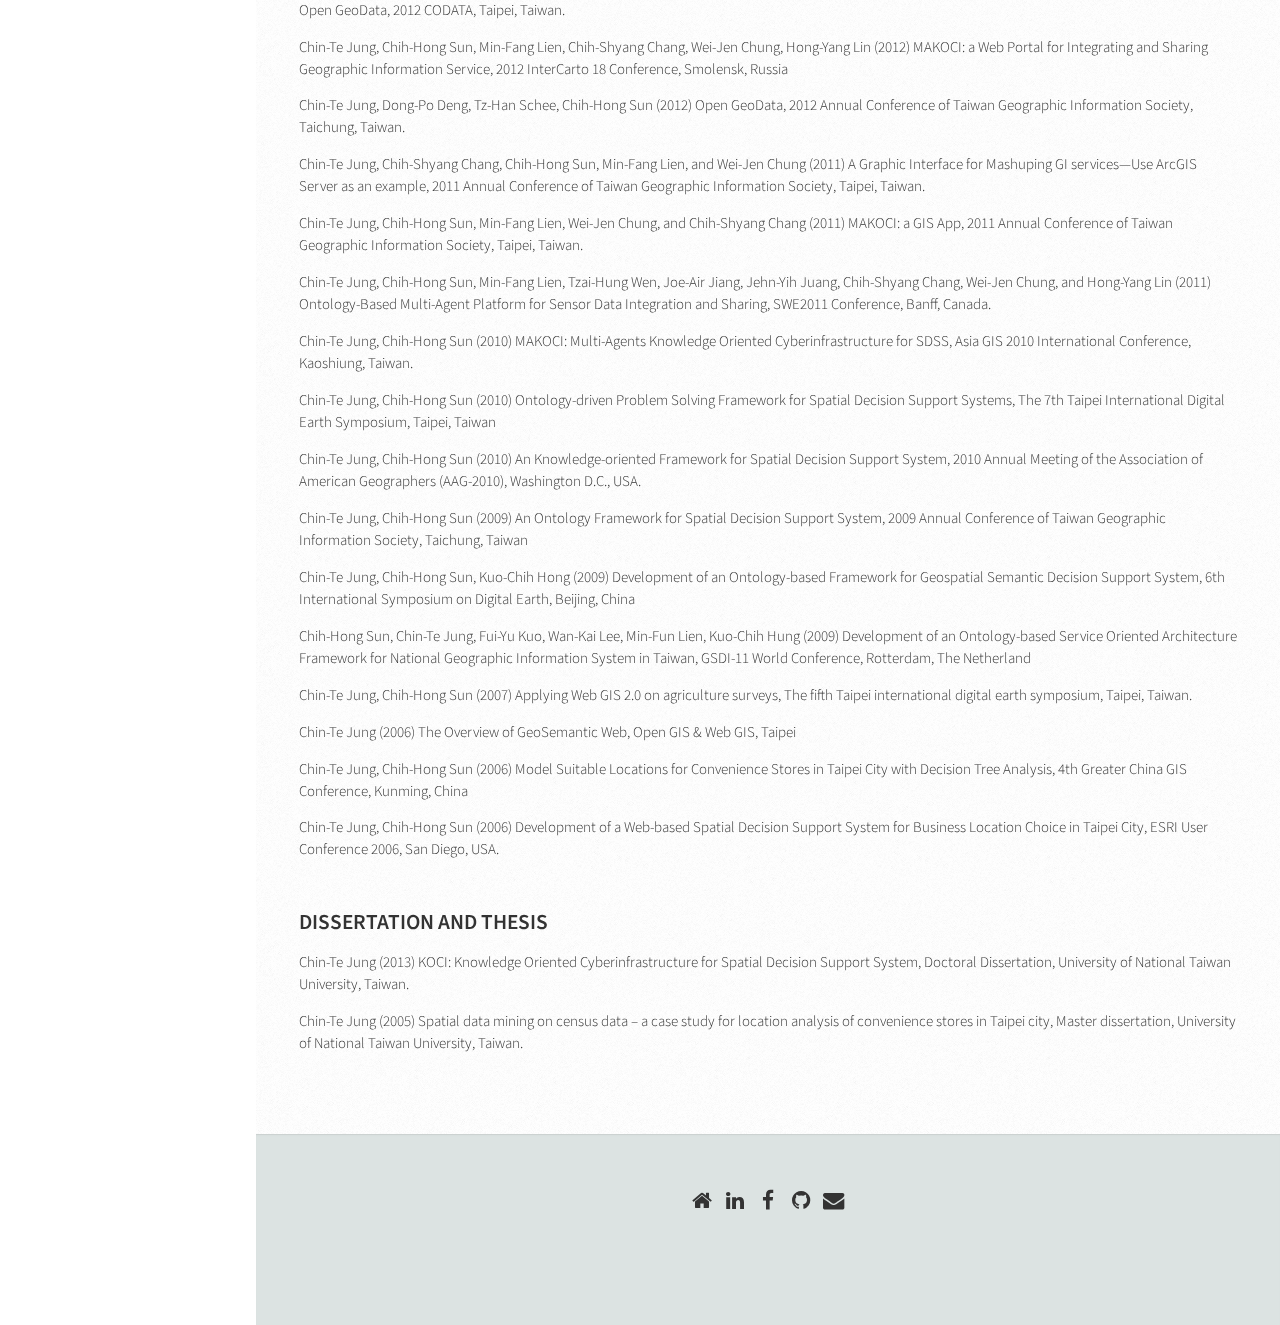
==== commit fc369da8: "update resume" ====
--- a/index.html
+++ b/index.html
@@ -38,7 +38,7 @@
 						<div id="logo">
 							<span class="image avatar48"><img src="images/profile.jpg" alt="" /></span>
 							<h1 id="title">Dr. Chin-Te (Calvin) Jung</h1>
-							<p>Chief Data Scientist<br>Human Dynamic Center, SDSU</p>
+							<p>Web Application Developer<br>Esri (Beijing) R&D Center</p>
 						</div>
 
 					<!-- Nav -->
@@ -141,10 +141,11 @@
 							<div class='row'>
 								<div class='12u column'>
 									<table border=0>
-										<tr><td>Client-side</td><td>JavaScript, jQuery, Angular.js, ionic, HTML5, jQuery UI, jQuery Mobile, Bootstrap, CSS</td></tr>
-										<tr><td>Server-side</td><td>Node.JS, Python, Flex</td></tr>
-										<tr><td>Database</td><td>MongoDB, MS SQL</td></tr>
-										<tr><td>GIS</td><td>Leaflet API, ArcGIS Server, ArcGIS API, ArcPy, OpenLayers API, GDAL Pyhton API, ArcObjects, Google Maps API, WMS, WPS, WFS, GeoJSON, KML</td></tr>
+										<tr><td>Client-side</td><td>Angular2, TypeScript, Gulp, Grunt, JavaScript ES6, jQuery, Angular.js, ionic, HTML5, jQuery UI, jQuery Mobile, Bootstrap, CSS</td></tr>
+										<tr><td>Server-side</td><td>Node.JS, Jenkins, Amazon EC2, Amazon S3, Python, Flex</td></tr>
+										<tr><td>Database</td><td>Amazon Dynamo DB, MongoDB, MS SQL</td></tr>
+										<tr><td>GIS</td><td>ArcGIS REST API, ArcGIS Server, ArcPy, Leaflet API, OpenLayers API, GDAL Pyhton API, ArcObjects, Google Maps API, WMS, WPS, WFS, GeoJSON, KML</td></tr>
+										<tr><td>Other</td><td>Scrum</td></tr>
 									</table>
 								</div>
 							</div>
@@ -240,7 +241,18 @@
 							</header>
 
 							<div class='item'>
-								<h4>Chief Data Scientist, Center of Human Dynamic at the Mobile Age (HDMA), San Diego State University<time>2014.04 - present</time></h4>
+								<h4>Web Application Developer, Esri (Beijing) R&D Center<time>2016.02 - present</time></h4>
+								<ul>
+									<li>Developer lead of Survey123 Hub</li>
+									<li>Designed and implemented technical solutions to meet users’ requirements and to improve the productivity of development</li>
+									<li>Helped team members with screening and finding the right technical candidates </li>
+									<li>Collaborated with international teams for product release plans and software solutions</li>
+									<li>Had two presentations about how to use Scrum development on projects at 2016 and 2017 Esri China Dev Summit</li>
+									<li>Researched and designed technical solutions for new products</li>
+								</ul>
+							</div>
+							<div class='item'>
+								<h4>Chief Data Scientist, Center of Human Dynamic at the Mobile Age (HDMA), San Diego State University<time>2014.04 - 2016.01</time></h4>
 								<ul>
 									<li>Use NodeJS, jQuery, Leaflet API, ESRI mapping services, and MongDB to develop Web applications to present analyzed results from Twitter data</li>
 									<li>Use Node.JS socket to broadcast real-time tweets to users</li>
--- a/css/style.css
+++ b/css/style.css
@@ -37,7 +37,7 @@
 		font-size: 19pt;
 		font-weight: 300;
 		line-height: 1.75em;
-		color: #888;
+		color: #333333;
 	}
 
 	h1,h2,h3,h4,h5,h6
@@ -46,7 +46,7 @@
 		color: #666;
 		line-height: 1.5em;
 	}
-	
+
 		h1 a, h2 a, h3 a, h4 a, h5 a, h6 a
 		{
 			color: inherit;
@@ -57,18 +57,18 @@
 		{
 			color: #333;
 		}
-		
+
 		h2
 		{
 			font-size: 2em;
 			letter-spacing: -1px;
 		}
-		
+
 			h2.alt
 			{
 				color: #888;
 			}
-			
+
 			h2.alt strong
 			{
 				color: #666;
@@ -99,7 +99,7 @@
 		font-weight: 300;
 		color: #666;
 	}
-	
+
 	em, i
 	{
 		font-style: italic;
@@ -130,27 +130,27 @@
 		top: 0.5em;
 		font-size: 0.8em;
 	}
-	
+
 	sup
 	{
 		position: relative;
 		top: -0.5em;
 		font-size: 0.8em;
 	}
-	
+
 	hr
 	{
 		border: 0;
 		border-top: solid 1px #ddd;
 	}
-	
+
 	blockquote
 	{
 		border-left: solid 0.5em #ddd;
 		padding: 1em 0 1em 2em;
 		font-style: italic;
 	}
-	
+
 	p, ul, ol, dl, table
 	{
 		margin-bottom: 2em;
@@ -162,13 +162,13 @@
 	}
 
 	/* Sections/Article */
-	
+
 		section,
 		article
 		{
 			margin-bottom: 3em;
 		}
-		
+
 			section > :last-child,
 			article > :last-child,
 			section > .container > :last-child,
@@ -196,20 +196,20 @@
 			display: inline-block;
 			border: 0;
 		}
-		
+
 			.image img
 			{
 				display: block;
 				width: 100%;
 			}
-			
+
 			.image.avatar48
 			{
 				width: 48px;
 				height: 48px;
 				background: #f00;
 			}
-			
+
 				.image.avatar48 img
 				{
 					width: 48px;
@@ -221,20 +221,20 @@
 				display: block;
 				width: 100%;
 			}
-			
+
 			.image.featured
 			{
 				display: block;
 				width: 100%;
 				margin: 0 0 2em 0;
 			}
-			
+
 			.image.left
 			{
 				float: left;
 				margin: 0 2em 2em 0;
 			}
-			
+
 			.image.centered
 			{
 				display: block;
@@ -258,22 +258,22 @@
 				list-style: disc;
 				padding-left: 1em;
 			}
-			
+
 				ul.default li
 				{
 					padding-left: 0.5em;
-				}		
+				}
 
 			ul.icons
 			{
 				cursor: default;
-			}	
-			
+			}
+
 				ul.icons li
 				{
 					display: inline-block;
 				}
-				
+
 					ul.icons a
 					{
 						display: inline-block;
@@ -287,7 +287,7 @@
 		ol
 		{
 		}
-		
+
 			ol.default
 			{
 				list-style: decimal;
@@ -304,14 +304,14 @@
 		form
 		{
 		}
-		
+
 			form label
 			{
 				display: block;
 				text-align: left;
 				margin-bottom: 0.5em;
 			}
-		
+
 			form input[type="text"],
 			form input[type="email"],
 			form input[type="password"],
@@ -354,7 +354,7 @@
 					box-shadow: 0 0 2px 1px #8ebebc;
 					background: #fff;
 				}
-				
+
 				form textarea
 				{
 					min-height: 14em;
@@ -389,30 +389,30 @@
 				{
 					border: 0;
 				}
-			
+
 	/* Table */
-	
+
 		table
 		{
 			width: 100%;
 		}
-		
+
 			table.default
 			{
 				width: 100%;
 				text-align: left;
 			}
-			
+
 				table.default tbody tr:nth-child(2n+2)
 				{
 					background: #f4f4f4;
 				}
-				
+
 				table.default td
 				{
 					padding: 0.5em 1em 0.5em 1em;
 				}
-				
+
 				table.default th
 				{
 					text-align: left;
@@ -420,24 +420,24 @@
 					color: #fff;
 					background: #222729 url('images/overlay.png');
 				}
-			
+
 				table.default thead
 				{
 					background: #444;
 					color: #fff;
 				}
-				
+
 				table.default tfoot
 				{
 					background: #eee;
 				}
-				
+
 				table.default tbody
 				{
 				}
 
 	/* Button */
-		
+
 		input[type="button"],
 		input[type="submit"],
 		input[type="reset"],
@@ -456,7 +456,7 @@
 			background-image: -webkit-linear-gradient(top, rgba(0,0,0,0), rgba(0,0,0,0.15)), url('images/overlay.png');
 			background-image: -o-linear-gradient(top, rgba(0,0,0,0), rgba(0,0,0,0.15)), url('images/overlay.png');
 			background-image: -ms-linear-gradient(top, rgba(0,0,0,0), rgba(0,0,0,0.15)), url('images/overlay.png');
-			background-image: linear-gradient(top, rgba(0,0,0,0), rgba(0,0,0,0.15)), url('images/overlay.png');			
+			background-image: linear-gradient(top, rgba(0,0,0,0), rgba(0,0,0,0.15)), url('images/overlay.png');
 			-moz-transition: background-color 0.35s ease-in-out;
 			-webkit-transition: background-color 0.35s ease-in-out;
 			-o-transition: background-color 0.35s ease-in-out;
@@ -471,7 +471,7 @@
 			{
 				background-color: #9ececc;
 			}
-			
+
 			input[type="button"]:active,
 			input[type="submit"]:active,
 			input[type="reset"]:active,
@@ -479,15 +479,15 @@
 			{
 				background-color: #7eaeac;
 			}
-		
+
 	/* Item */
-	
+
 		.item
 		{
 			box-shadow: 0 0.05em 0.15em 0 rgba(0,0,0,0.05);
 			margin-bottom: 40px;
 		}
-		
+
 			.item header
 			{
 				background: #fff;
@@ -520,7 +520,7 @@
 			-webkit-font-smoothing:antialiased;
 			-moz-osx-font-smoothing:grayscale;
 		}
-		
+
 		.icon > .label {
 			display: none;
 		}
@@ -528,7 +528,7 @@
 /*********************************************************************************/
 /* Header                                                                        */
 /*********************************************************************************/
-	
+
 	#header
 	{
 		position: fixed;
@@ -541,7 +541,7 @@
 		box-shadow: inset -0.25em 0 0.25em 0 rgba(0,0,0,0.1);
 		text-align: right;
 	}
-	
+
 		#header .top
 		{
 			position: absolute;
@@ -549,7 +549,7 @@
 			top: 0;
 			width: 100%;
 		}
-	
+
 		#header .bottom
 		{
 			position: absolute;
@@ -564,7 +564,7 @@
 			margin: 0 0 1em 0;
 			text-align: center;
 		}
-		
+
 			#header .icons a
 			{
 				color: #41484c;
@@ -574,7 +574,7 @@
 				-ms-transition: color 0.35s ease-in-out;
 				transition: color 0.35s ease-in-out;
 			}
-			
+
 				#header .icons a:hover
 				{
 					color: #fff;
@@ -587,7 +587,7 @@
 		min-height: 48px;
 		cursor: default;
 	}
-	
+
 		#logo h1
 		{
 			position: relative;
@@ -596,7 +596,7 @@
 			font-size: 1em;
 			line-height: 1em;
 		}
-	
+
 		#logo p
 		{
 			position: relative;
@@ -606,26 +606,26 @@
 			line-height: 1.25em;
 			margin: 0.5em 0 0 0;
 		}
-		
+
 		#logo .image
 		{
 			position: absolute;
 			left: 0;
 			top: 0;
 		}
-	
+
 	#nav
 	{
 	}
-	
+
 		#nav ul
 		{
 		}
-		
+
 			#nav ul li
 			{
 			}
-			
+
 				#nav ul li a
 				{
 					display: block;
@@ -640,14 +640,14 @@
 					-ms-transition: none;
 					transition: none;
 				}
-				
+
 					#nav ul li a span
 					{
 						position: relative;
 						display: block;
 						font-size: 0.8em;
 					}
-					
+
 						#nav ul li a span:before
 						{
 							position: absolute;
@@ -677,7 +677,7 @@
 /*********************************************************************************/
 /* Footer                                                                        */
 /*********************************************************************************/
-	
+
 	#footer
 	{
 		margin-left: 375px;
@@ -693,7 +693,7 @@
 			cursor: default;
 			margin: 0;
 		}
-			
+
 			#footer .copyright li
 			{
 				display: inline-block;
@@ -702,7 +702,7 @@
 				padding: 0 0 0 0.5em;
 				margin: 0 0 0 0.5em;
 			}
-			
+
 			#footer .copyright li:first-child
 			{
 				border-left: 0;
@@ -718,7 +718,7 @@
 	{
 		margin-left: 375px;
 	}
-	
+
 		#main > section
 		{
 			margin: 0;
@@ -762,7 +762,7 @@
 				background-size: cover;
 				background-position: center center;
 			}
-		
+
 			#main > section.one
 			{
 				background-color: #81918E;
@@ -773,13 +773,13 @@
 			{
 				background-color: #f5fafa;
 			}
-		
+
 			#main > section.three
 			{
 				background-color: #ecf1f1;
 			}
-		
+
 			#main > section.four
 			{
 				background-color: #e8edec;
-			}+			}
